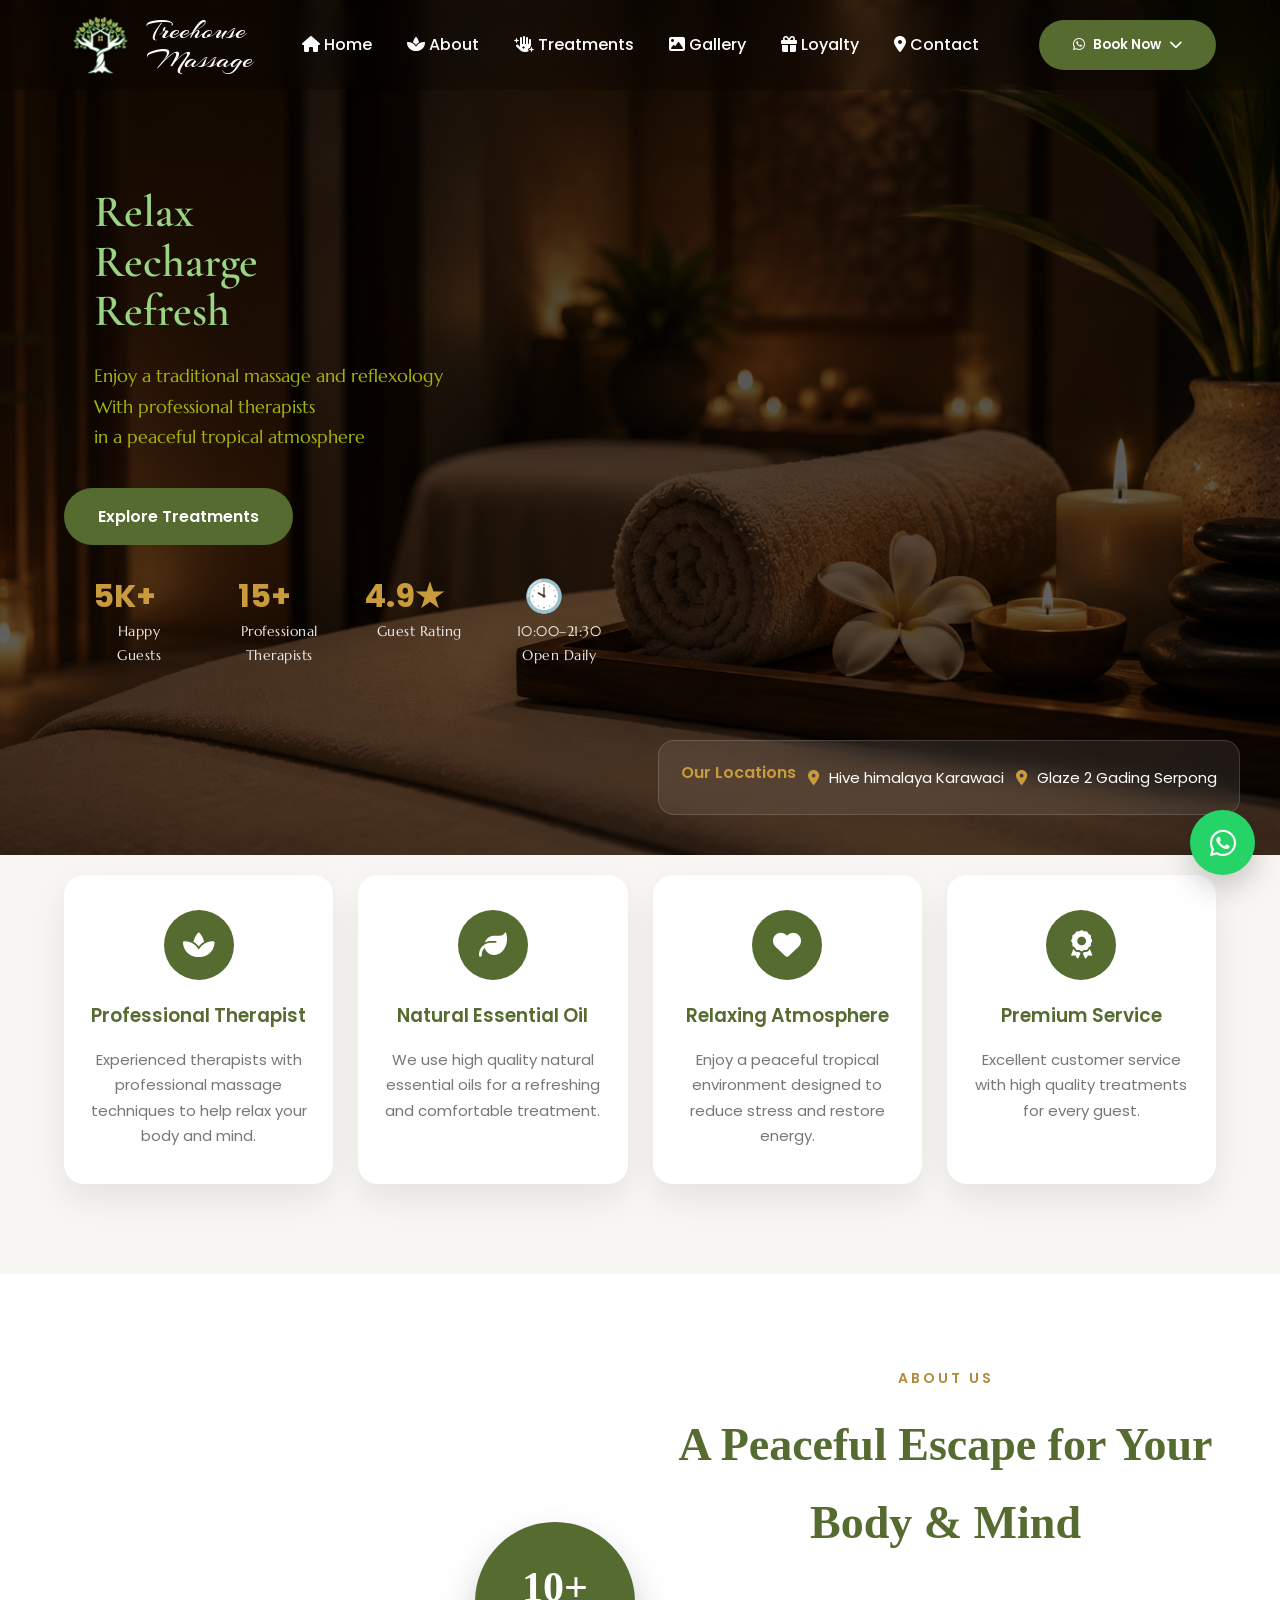
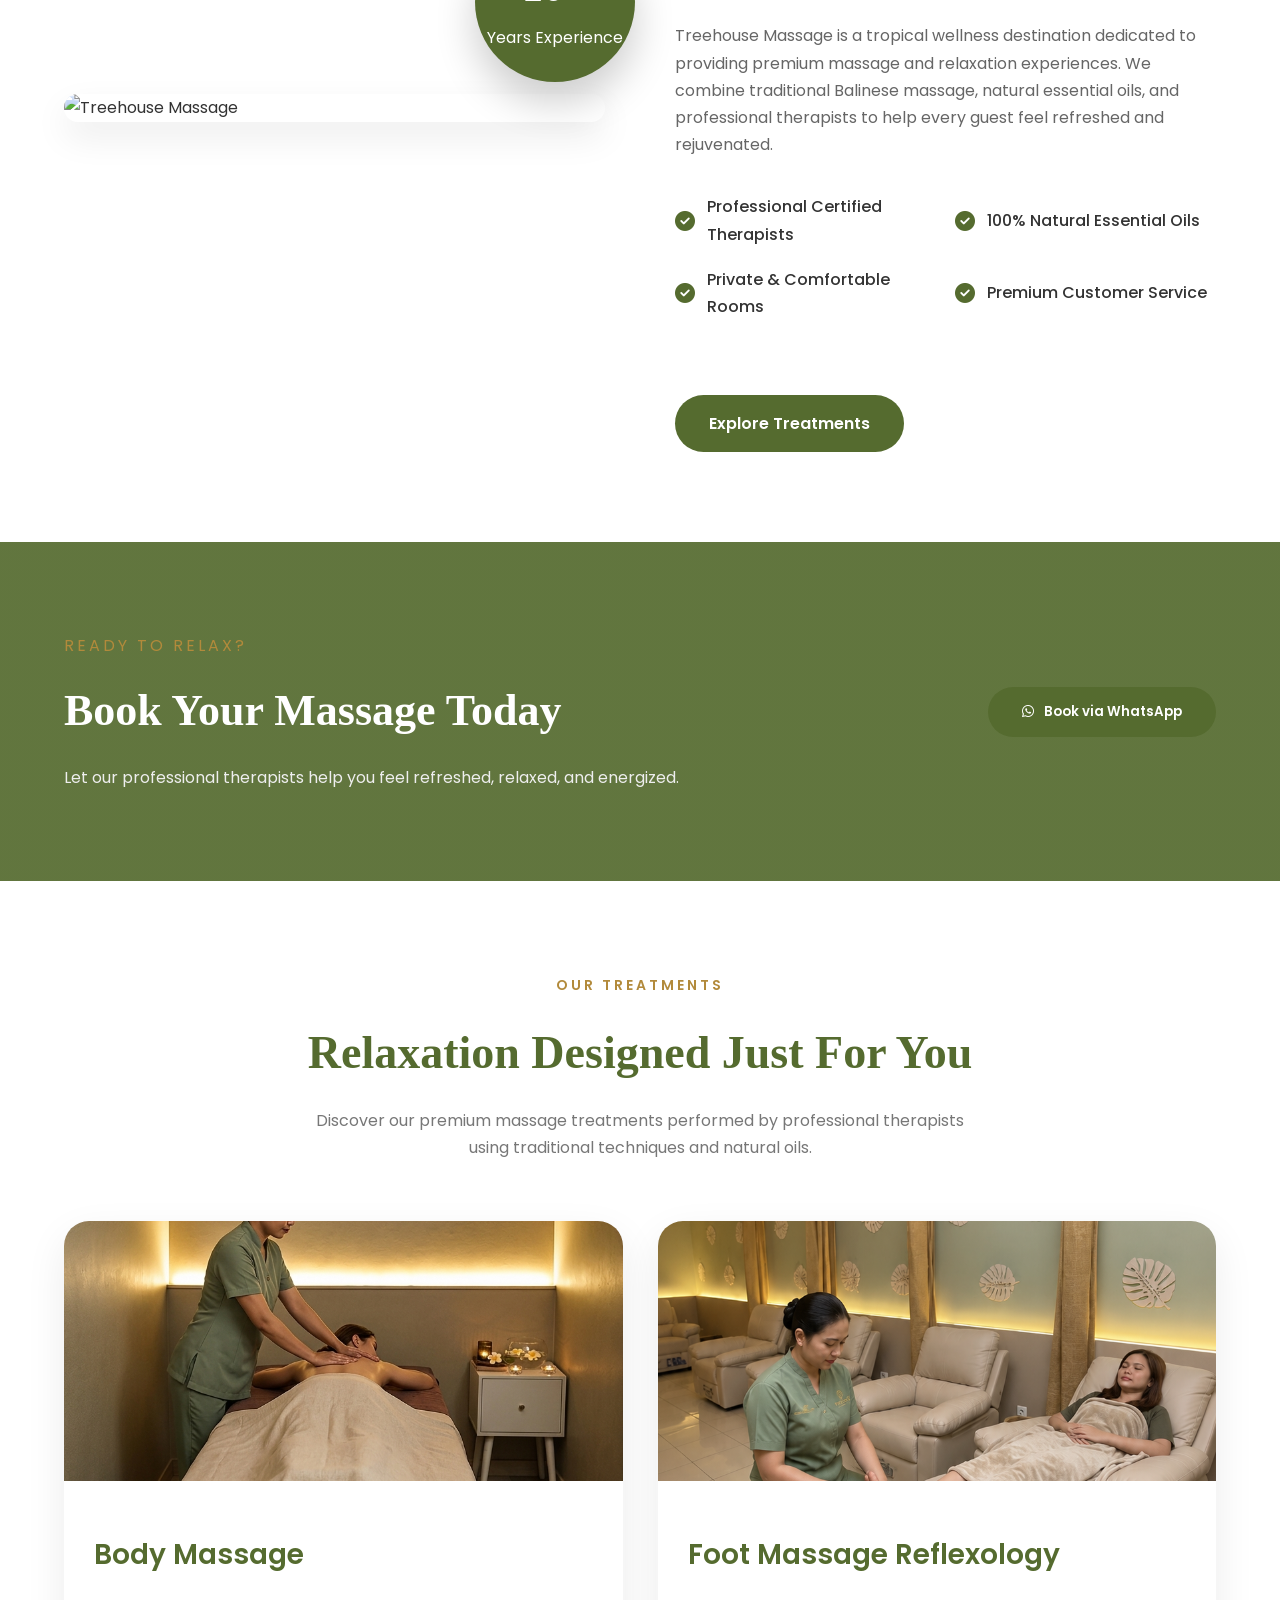
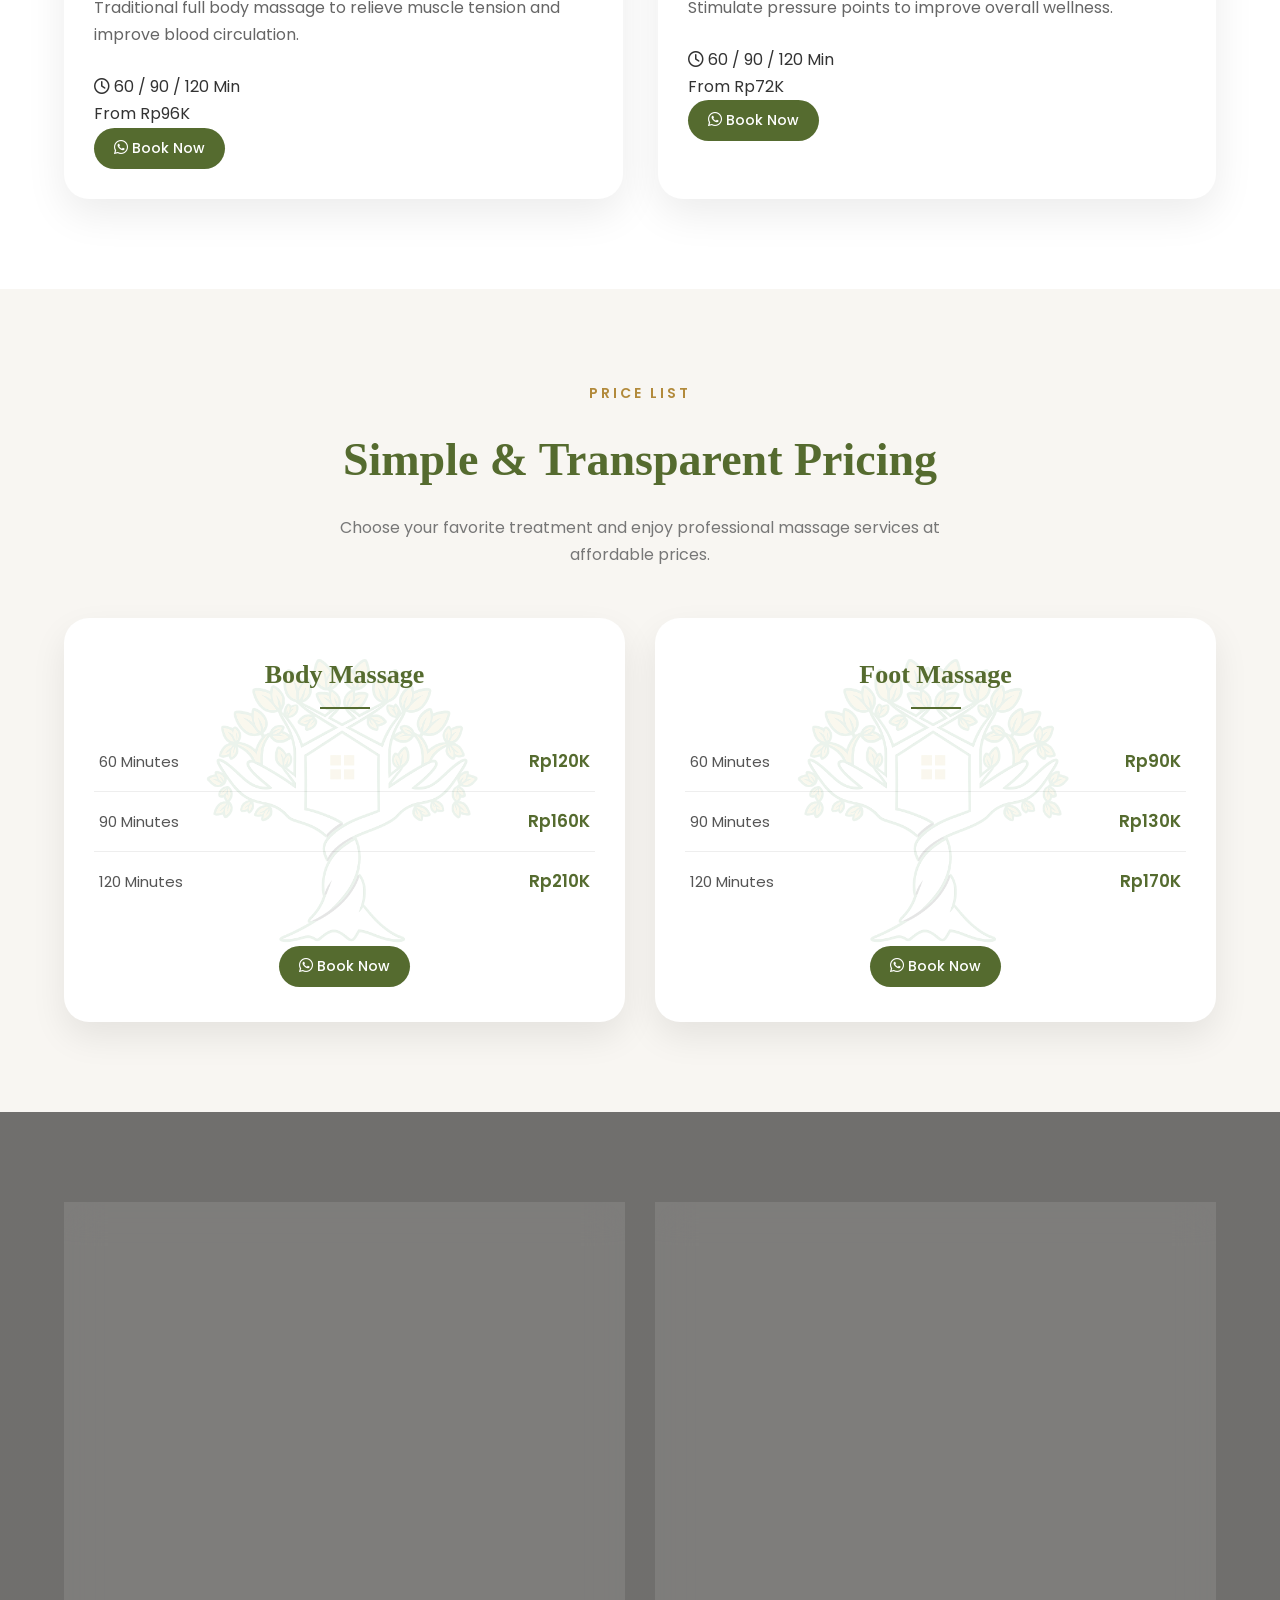
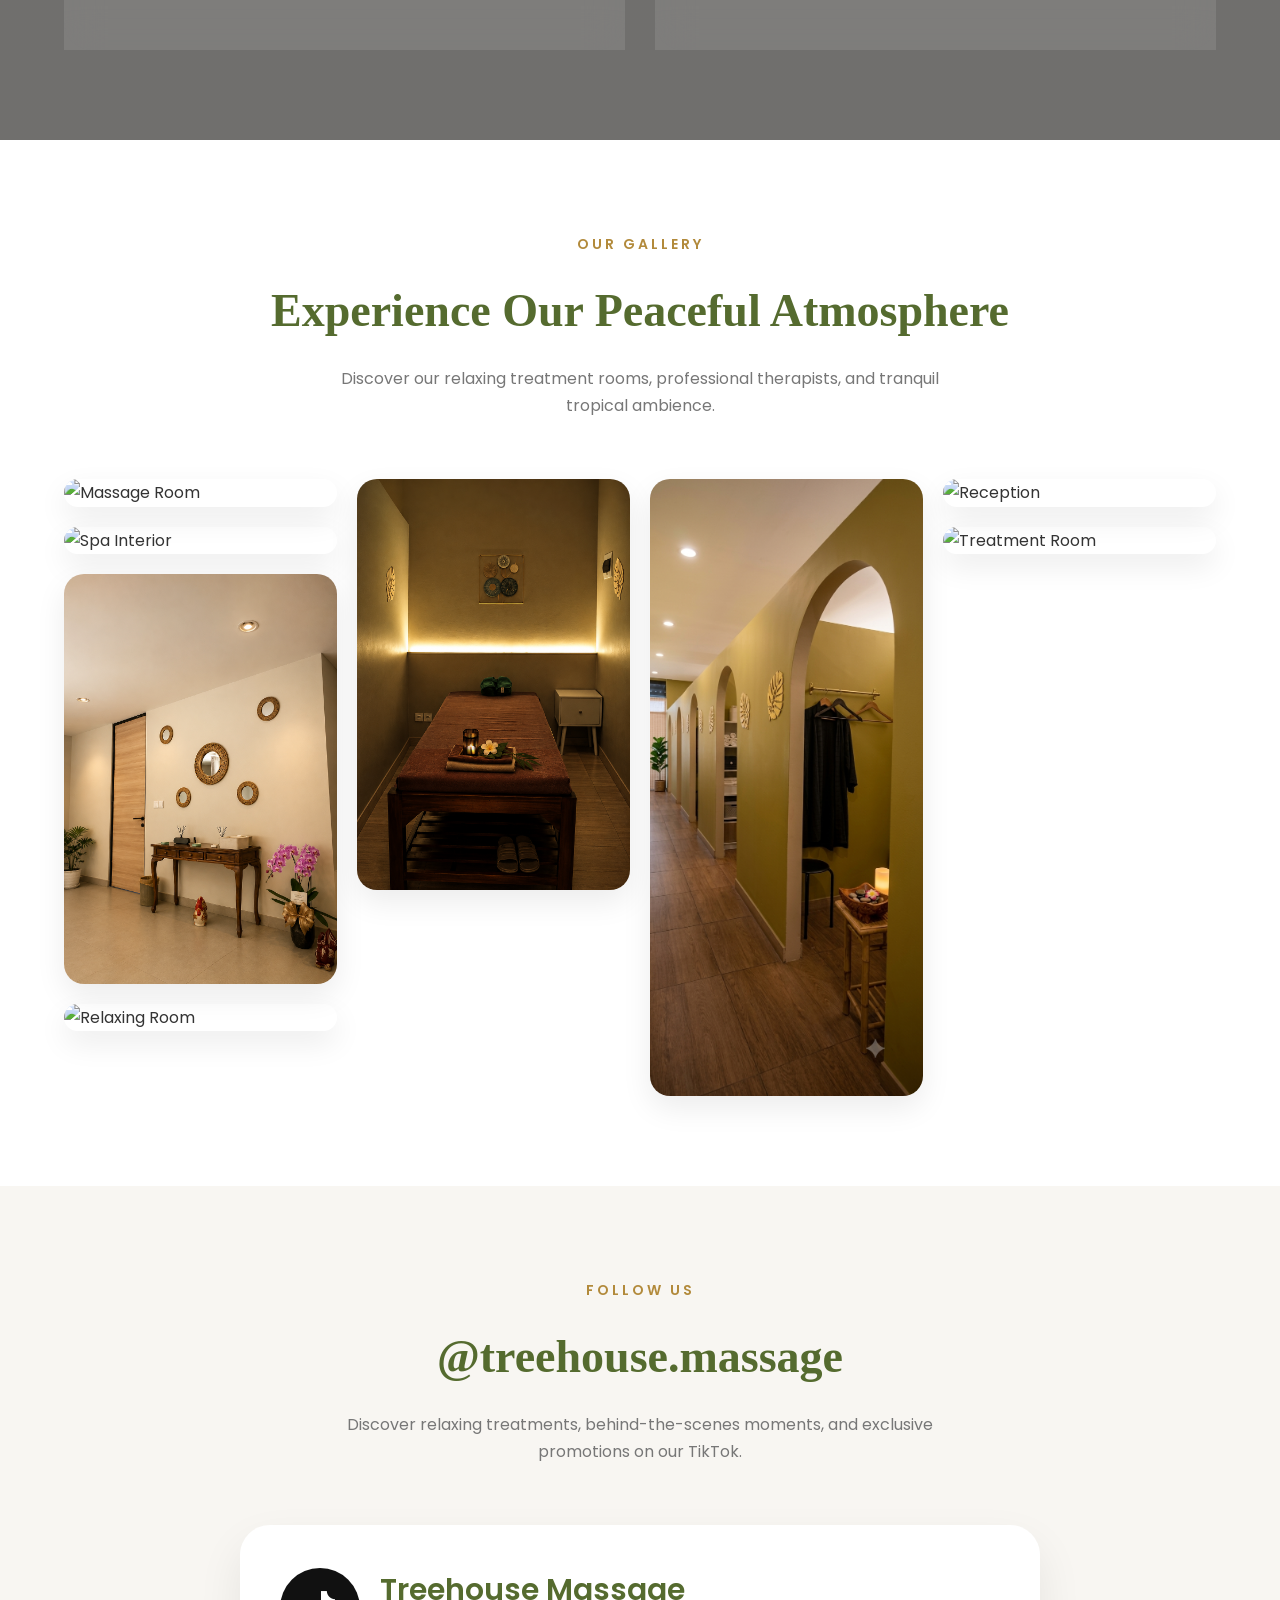
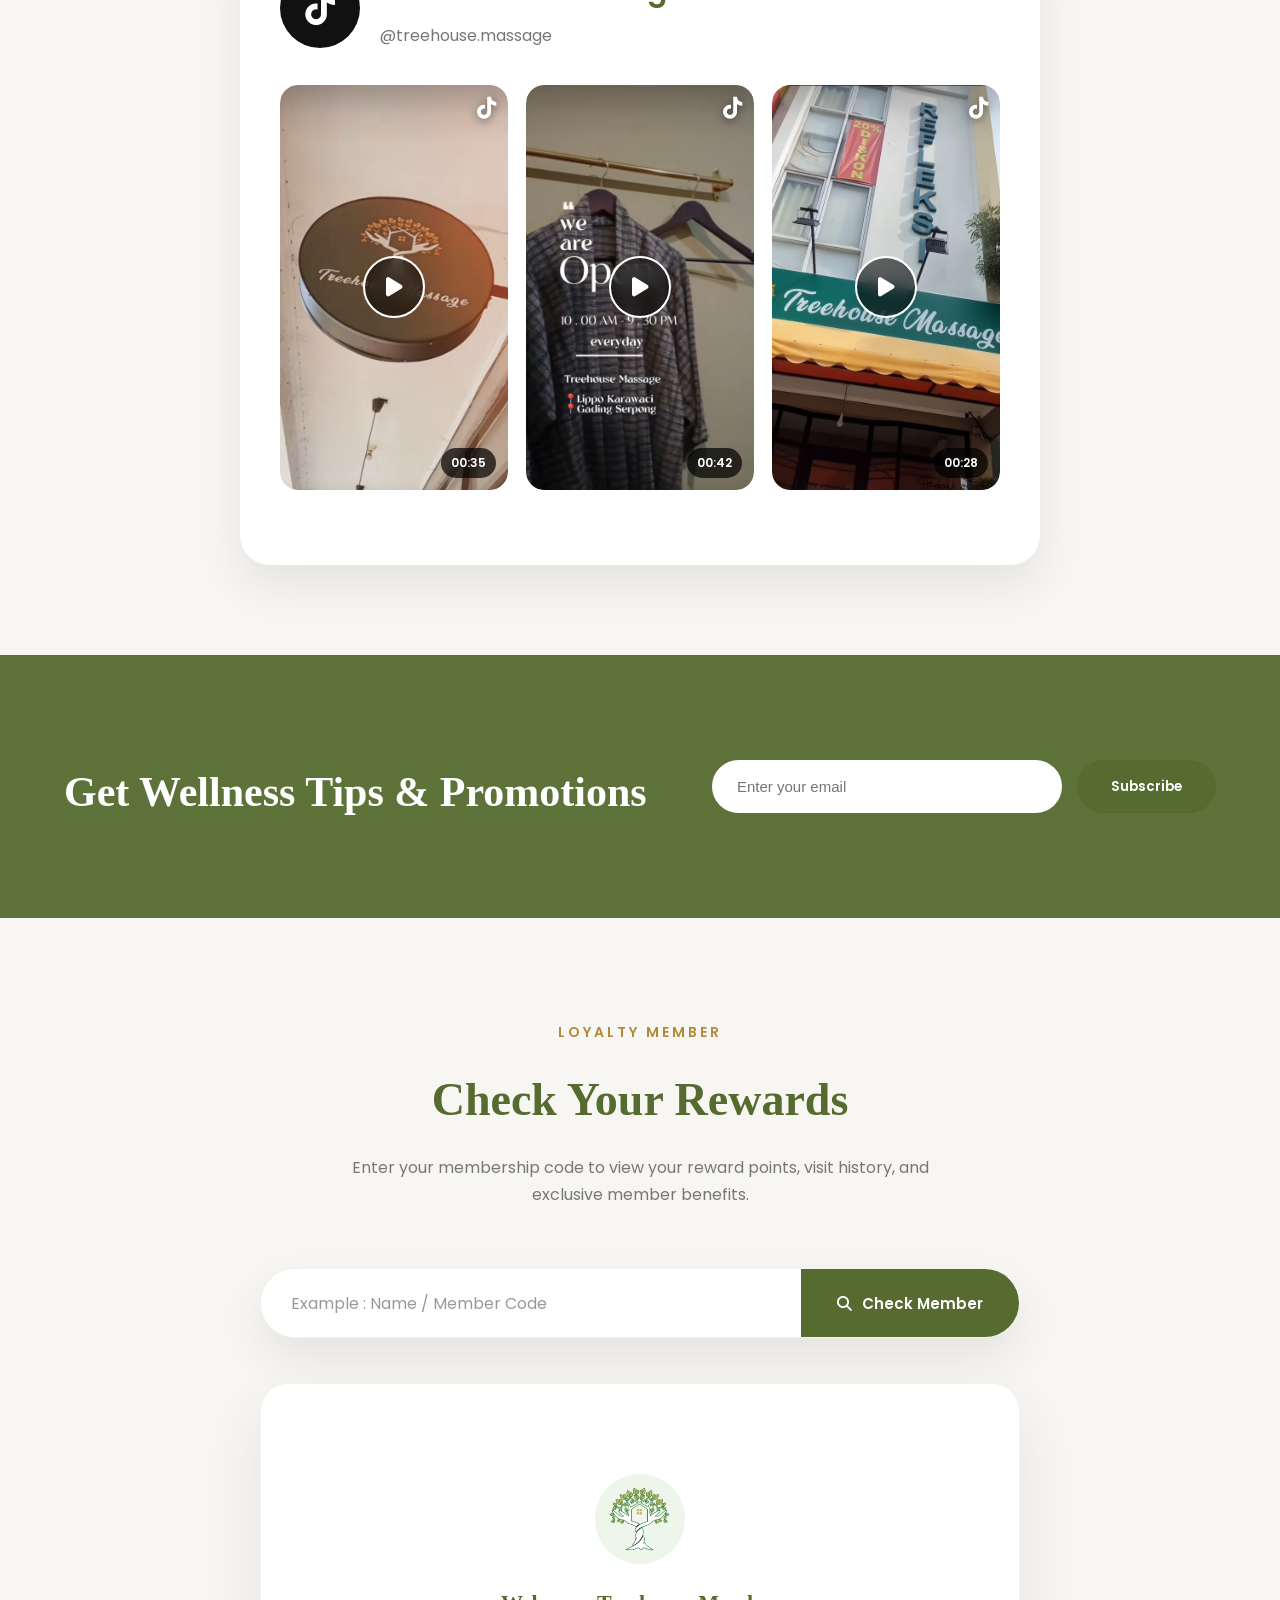
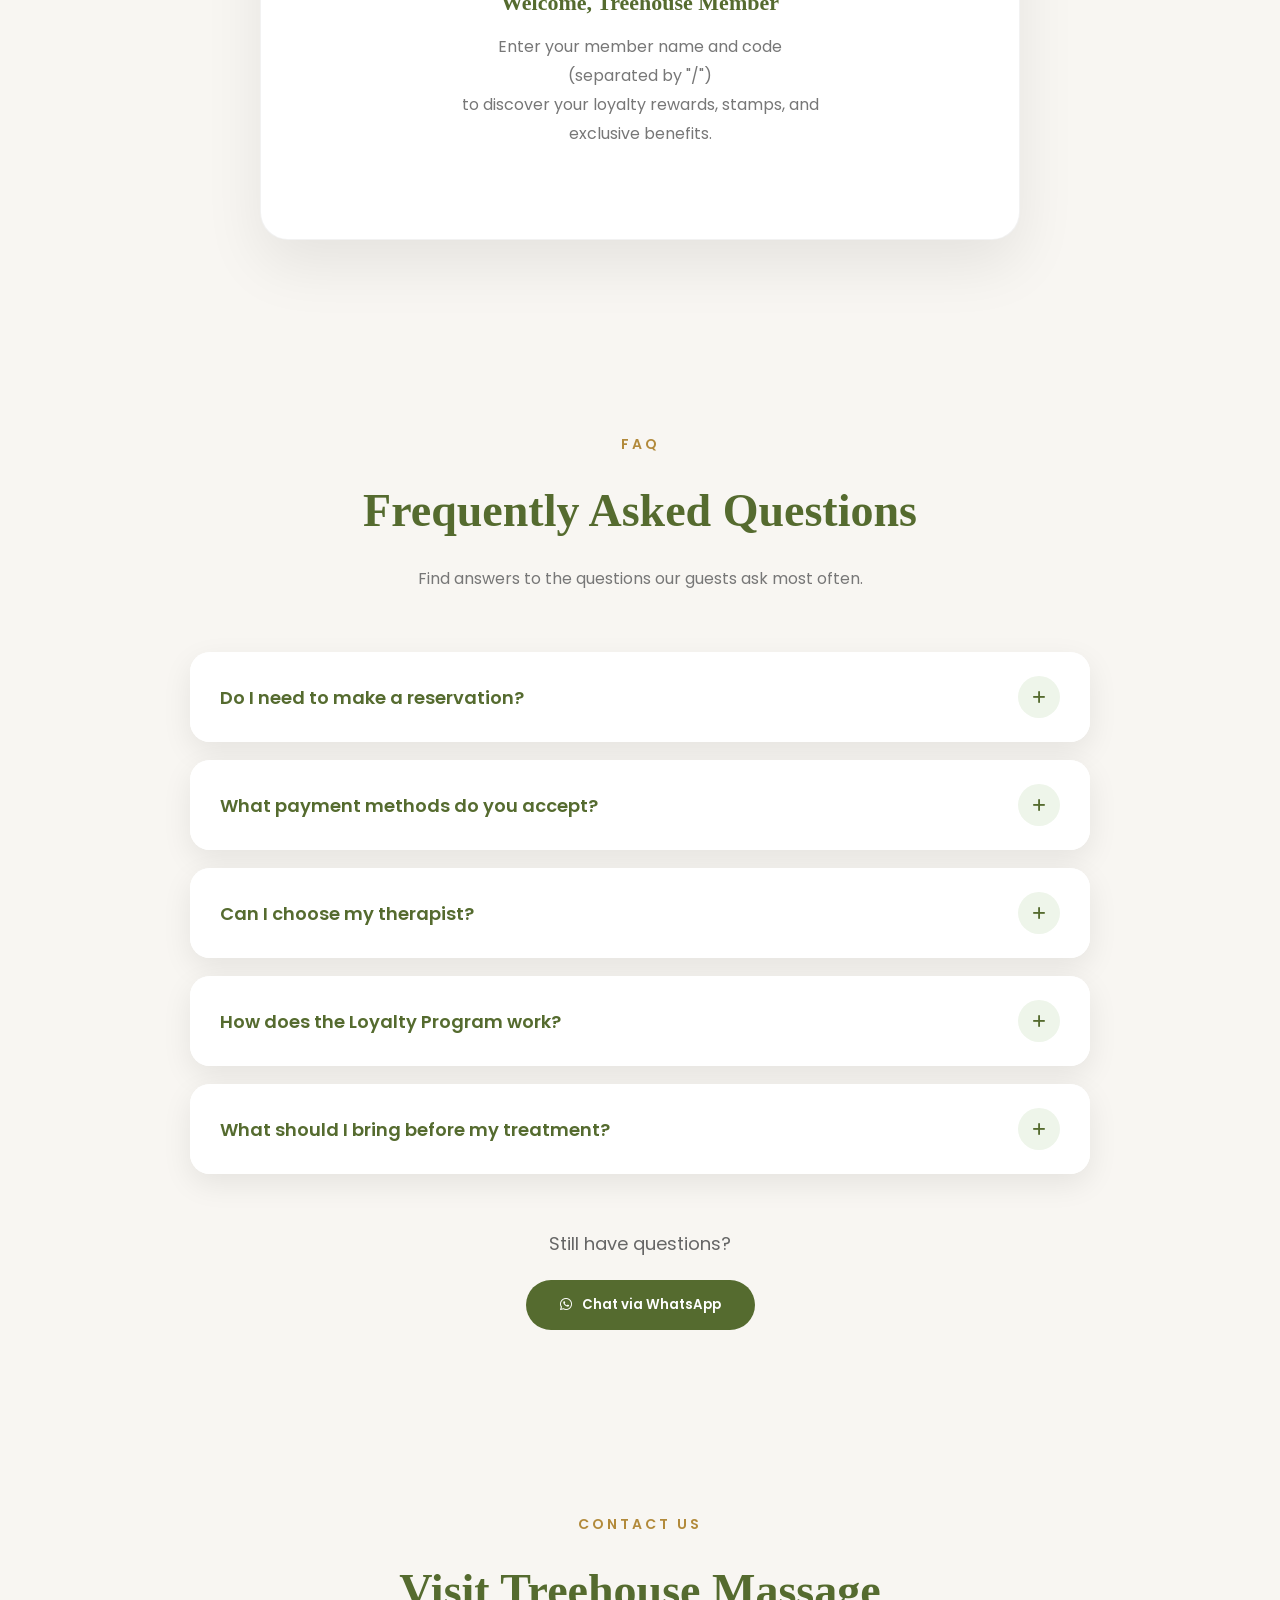
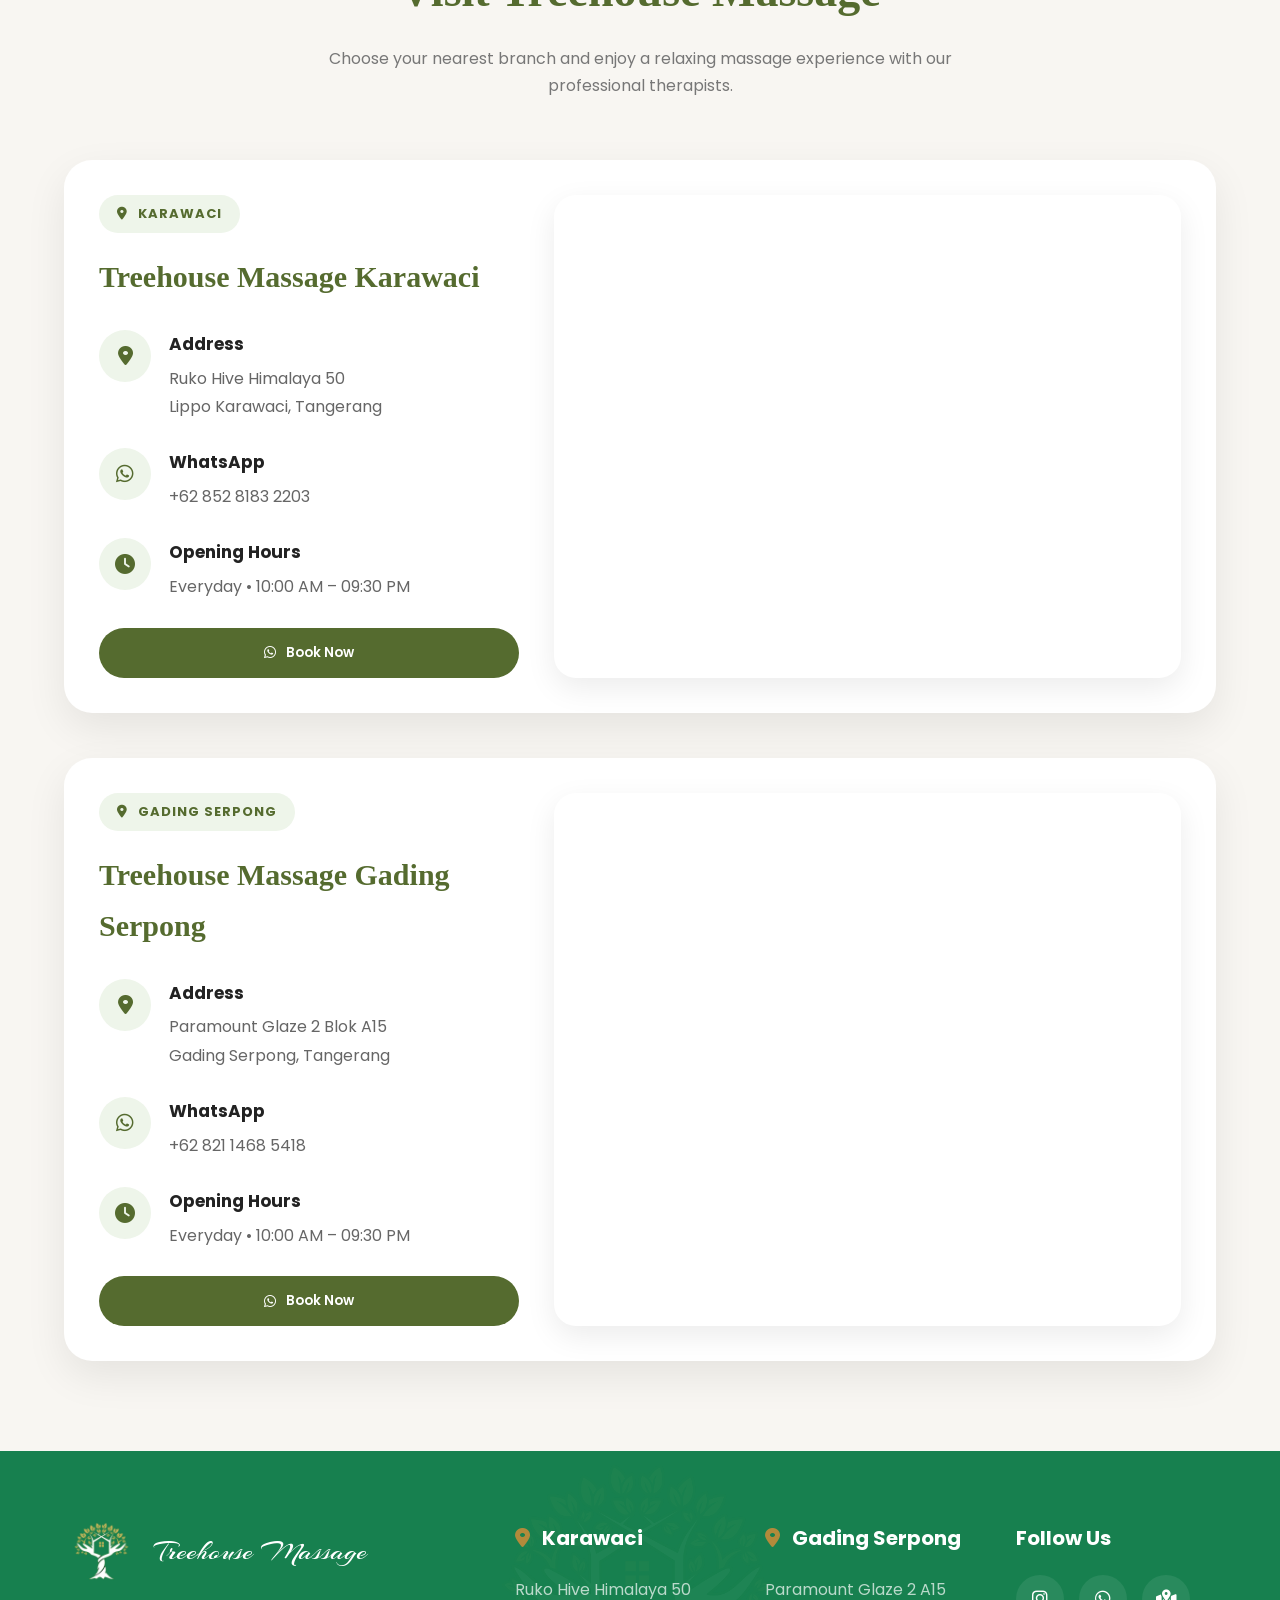
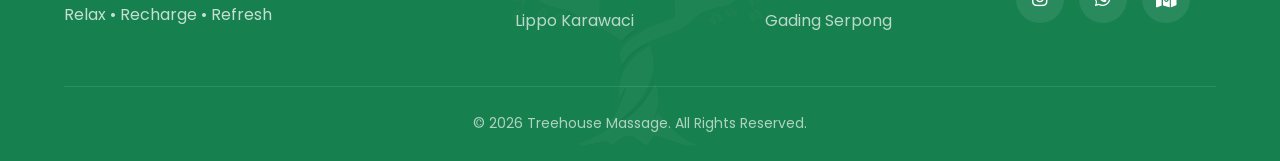
==== index.html @ 76eafe26 "Change 'Hello World' to 'Goodbye World'" ====
<!DOCTYPE html>
<html lang="en">

<head>

    <meta charset="UTF-8">
    <meta name="viewport" content="width=device-width, initial-scale=1.0">

    <title>Treehouse massage | Relax • Refresh • Rejuvenate</title>

    <meta name="description"
        content="Experience professional massage and wellness treatments in a peaceful tropical atmosphere.">

    <link rel="preconnect" href="https://fonts.googleapis.com">

    <link rel="preconnect"
        href="https://fonts.gstatic.com"
        crossorigin>

    <link href="https://fonts.googleapis.com/css2?family=Cormorant+Garamond:wght@500;600;700&family=Marcellus&display=swap" rel="stylesheet">

    <link rel="stylesheet"
        href="https://cdnjs.cloudflare.com/ajax/libs/font-awesome/6.7.2/css/all.min.css">

    <link rel="stylesheet" href="css/style.css">
    

</head>

<body>

 
 

<!--======================================
HEADER
=======================================-->

<header class="header">

    <div class="container">

        <!-- Logo -->
        <a href="#home" class="logo">

            <img src="images/logo/logo.png" alt="Treehouse Massage Logo">

            <div class="logo-text">
            <h2>Treehouse Massage</h2>
            
            </div>

        </a>

        <!-- Navigation -->
    <nav class="navbar">

    <div class="mobile-menu-header">
    <span>MENU</span>
    </div>

    <a href="#home">
        <i class="fas fa-house"></i>
        <span>Home</span>
    </a>

    <a href="#about" class="mobile-hide">
        <i class="fas fa-spa"></i>
        <span>About</span>
    </a>

    <a href="#treatments">
        <i class="fas fa-hand-sparkles"></i>
        <span>Treatments</span>
    </a>

    <a href="#gallery">
        <i class="fas fa-image"></i>
        <span>Gallery</span>
    </a>

    <a href="#loyalty">
        <i class="fas fa-gift"></i>
        <span>Loyalty</span>
    </a>

    <a href="#contact">
        <i class="fas fa-location-dot"></i>
        <span>Contact</span>
    </a>

    <!-- Mobile CTA -->
    <div class="mobile-menu-footer">

    <small>Need Assistance?</small>

    <button class="btn book-btn open-book" id="bookBtnMobile">
        <i class="fab fa-whatsapp"></i>
        Book via WhatsApp
    </button>

    </div>

    </nav>

        <!-- Book Button -->
    <div class="book-dropdown desktop-book">


    <button class="btn book-btn open-book" id="bookBtn">
        <i class="fab fa-whatsapp"></i>
        Book Now
        <i class="fas fa-chevron-down"></i>
    </button>

    

    </div>


        <!-- Mobile Menu -->
        <div class="menu-toggle">

            <i class="fas fa-bars"></i>

        </div>

    </div>

</header>

<!--======================================
HERO
=======================================-->

<section class="hero" id="home">

    <div class="hero-overlay"></div>

    <div class="container hero-container">

        <!-- Hero Text -->
        <div class="hero-text fade-up">

            

            <h1>

                    Relax<br>
                    Recharge<br>
                    Refresh

            </h1>

            <p>

                Enjoy a traditional massage and reflexology <br>

                With professional therapists<br>

                in a peaceful tropical atmosphere<br>

            </p>

            <div class="hero-buttons">

                <a href="#treatments" class="btn">

                    Explore Treatments

                </a>


            </div>

            <div class="hero-stats">

    <div class="stat-item">
        <h3>5K+</h3>
        <p>Happy Guests</p>
    </div>

    <div class="stat-item">
        <h3>15+</h3>
        <p>Professional Therapists</p>
    </div>

    <div class="stat-item">
        <h3>4.9★</h3>
        <p>Guest Rating</p>
    </div>

    <div class="stat-item">
    <h3>🕙</h3>
    <p>10:00–21:30 Open Daily</p>
    </div>

</div>
         </div>



    </div>
<div class="hero-locations">

    <h4>Our Locations</h4>

    <div class="location-item">
        <i class="fas fa-map-marker-alt"></i>
        Hive himalaya Karawaci
    </div>

    <div class="location-item">
        <i class="fas fa-map-marker-alt"></i>
        Glaze 2 Gading Serpong
    </div>

</div>

</section>


<!--======================================
FEATURES
=======================================-->

<section class="features" id="features">

    <div class="container">

        <!-- Card 1 -->
        <div class="feature-card fade-up">

            <i class="fas fa-spa"></i>

            <h3>Professional Therapist</h3>

            <p>

                Experienced therapists with professional
                massage techniques to help relax your body
                and mind.

            </p>

        </div>

        <!-- Card 2 -->
        <div class="feature-card fade-up">

            <i class="fas fa-leaf"></i>

            <h3>Natural Essential Oil</h3>

            <p>

                We use high quality natural essential oils
                for a refreshing and comfortable treatment.

            </p>

        </div>

        <!-- Card 3 -->
        <div class="feature-card fade-up">

            <i class="fas fa-heart"></i>

            <h3>Relaxing Atmosphere</h3>

            <p>

                Enjoy a peaceful tropical environment
                designed to reduce stress and restore energy.

            </p>

        </div>

        <!-- Card 4 -->
        <div class="feature-card fade-up">

            <i class="fas fa-award"></i>

            <h3>Premium Service</h3>

            <p>

                Excellent customer service with high quality
                treatments for every guest.

            </p>

        </div>

    </div>

</section>

<!--======================================
ABOUT
=======================================-->

<section class="about" id="about">

    <div class="container about-container">

        <!--==================================
        ABOUT IMAGE
        ===================================-->

        <div class="about-image fade-up">

            <img src="images/about.jpg"
                 alt="Treehouse Massage">

            <div class="experience-box">

                <h2>10+</h2>

                <span>Years Experience</span>

            </div>

        </div>

        <!--==================================
        ABOUT CONTENT
        ===================================-->

        <div class="about-content fade-up">

            <div class="section-title">

                <span>ABOUT US</span>

                <h2>

                    A Peaceful Escape for

                    Your Body & Mind

                </h2>

            </div>

            <p>

                Treehouse Massage is a tropical wellness
                destination dedicated to providing premium
                massage and relaxation experiences.

                We combine traditional Balinese massage,
                natural essential oils, and professional
                therapists to help every guest feel
                refreshed and rejuvenated.

            </p>

            <!-- ABOUT LIST -->

            <div class="about-list">

                <div class="about-item">

                    <i class="fas fa-check-circle"></i>

                    <span>Professional Certified Therapists</span>

                </div>

                <div class="about-item">

                    <i class="fas fa-check-circle"></i>

                    <span>100% Natural Essential Oils</span>

                </div>

                <div class="about-item">

                    <i class="fas fa-check-circle"></i>

                    <span>Private & Comfortable Rooms</span>

                </div>

                <div class="about-item">

                    <i class="fas fa-check-circle"></i>

                    <span>Premium Customer Service</span>

                </div>

            </div>

            <!-- BUTTON -->

            <a href="#treatments" class="btn mt-40">

                Explore Treatments

            </a>

        </div>

    </div>

</section>




<!-- ========================= -->
<!-- CALL TO ACTION -->
<!-- ========================= -->

<section class="cta">

    <div class="container cta-content">

        <div>

            <span>

                READY TO RELAX?

            </span>

            <h2>

                Book Your Massage Today

            </h2>

            <p>

                Let our professional therapists help you feel refreshed,
                relaxed, and energized.

            </p>

        </div>

        <button class="btn open-book">

        <i class="fab fa-whatsapp"></i>

        Book via WhatsApp

        </button>

    </div>

</section>

<!--======================================
TREATMENTS
=======================================-->

<section class="treatments" id="treatments">

    <div class="container">

        <!-- Section Title -->

        <div class="section-title fade-up">

            <span>OUR TREATMENTS</span>

            <h2>

                Relaxation Designed
                Just For You

            </h2>

            <p>

                Discover our premium massage treatments
                performed by professional therapists
                using traditional techniques and natural oils.

            </p>

        </div>

        <!-- Treatments Grid -->

        <div class="treatment-grid">

            <!-- Card 1 -->

            <div class="treatment-card fade-up">

                <img src="images/photo/treatment-bm.png"
                     alt="Balinese Massage">

                <div class="treatment-content">

                    <h3>Body Massage</h3>

                    <p>

                        Traditional full body massage
                        to relieve muscle tension and
                        improve blood circulation.

                    </p>

                    <div class="treatment-info">

                        <span>

                            <i class="far fa-clock"></i>

                            60 / 90 / 120 Min

                        </span>

                        <span class="price">

                            From Rp96K

                        </span>

                    </div>

                    <button class="btn-small open-book">

                    <i class="fab fa-whatsapp"></i>

                    Book Now

                    </button>

                </div>

            </div>

            <!-- Card 2 -->

            <div class="treatment-card fade-up">

                <img src="images/photo/treatment-rf.png"
                     alt="Aromatherapy Massage">

                <div class="treatment-content">

                    <h3>Foot Massage Reflexology</h3>

                    <p>

                        Stimulate pressure points
                        to improve overall wellness.

                    </p>

                    <div class="treatment-info">

                        <span>

                            <i class="far fa-clock"></i>

                            60 / 90 / 120 Min

                        </span>

                        <span class="price">

                            From Rp72K

                        </span>

                    </div>

                    <button class="btn-small open-book">

                    <i class="fab fa-whatsapp"></i>

                    Book Now

                    </button>

                </div>

            </div>

            

        </div>

    </div>

</section>

<!--======================================
PRICE LIST
=======================================-->

<section class="price-list" id="pricing">

    <div class="container">


        <!-- Section Title -->

        <div class="section-title fade-up">

            <span>PRICE LIST</span>

            <h2>
                Simple & Transparent Pricing
            </h2>

            <p>
                Choose your favorite treatment and enjoy
                professional massage services at affordable prices.
            </p>

        </div>



        <!-- Price Grid -->

        <div class="price-grid">



            <!-- Body Massage -->

            <div class="price-card fade-up">


                <h3>
                    Body Massage
                </h3>


                <ul>

                    <li>
                        <span>60 Minutes</span>
                        <strong>Rp120K</strong>
                    </li>


                    <li>
                        <span>90 Minutes</span>
                        <strong>Rp160K</strong>
                    </li>


                    <li>
                        <span>120 Minutes</span>
                        <strong>Rp210K</strong>
                    </li>


                </ul>


                <button class="btn-small open-book">

                    <i class="fab fa-whatsapp"></i>

                    Book Now

                </button>


            </div>





            <!-- Foot Massage -->

            <div class="price-card fade-up">


                <h3>
                    Foot Massage
                </h3>


                <ul>

                    <li>
                        <span>60 Minutes</span>
                        <strong>Rp90K</strong>
                    </li>


                    <li>
                        <span>90 Minutes</span>
                        <strong>Rp130K</strong>
                    </li>


                    <li>
                        <span>120 Minutes</span>
                        <strong>Rp170K</strong>
                    </li>


                </ul>


                <button class="btn-small open-book">

                    <i class="fab fa-whatsapp"></i>

                    Book Now

                </button>


            </div>



        </div>


        <!--======================================
PRICE LIST MOBILE
=======================================-->

            <div class="price-mobile">

                 <div class="price-mobile-card">

            <h3>
            <i class="fas fa-spa"></i>
            Body Massage
             </h3>

            <ul>

            <li>
                <span>60 Minutes</span>
                <strong>Rp120K</strong>
            </li>

            <li>
                <span>90 Minutes</span>
                <strong>Rp160K</strong>
            </li>

            <li>
                <span>120 Minutes</span>
                <strong>Rp210K</strong>
            </li>

            </ul>

                <div class="price-divider"></div>

            <h3>
            <i class="fas fa-shoe-prints"></i>
            Foot Massage
            </h3>

            <ul>

            <li>
                <span>60 Minutes</span>
                <strong>Rp90K</strong>
            </li>

            <li>
                <span>90 Minutes</span>
                <strong>Rp130K</strong>
            </li>

            <li>
                <span>120 Minutes</span>
                <strong>Rp170K</strong>
            </li>

            </ul>

            <button class="btn-small open-book">

            <i class="fab fa-whatsapp"></i>

            Book Now

            </button>

                </div>

            </div>


    </div>


</section>


<!-- ========================= -->
<!-- PROMOTION -->
<!-- ========================= -->

<section class="promotion">

    <div class="container">

        <div class="promotion-grid">

            <!-- Card 1 -->

            <div class="promo-box fade-up">

                <span class="promo-badge">
                    HAPPY HOUR Karawaci
                </span>

                <h2>
                    10% OFF
                </h2>

                <h4>
                    10:00 AM - 15:00 PM<br>
                    Monday to Friday<br>
                    Except Public Holidays

                </h4>

                <p>

                    Enjoy your favorite massage treatment
                    with a special Happy Hour discount.

                </p>

                

            </div>

            <!-- Card 2 -->

            <div class="promo-box fade-up">

                <span class="promo-badge">
                    SPECIAL price Glaze
                </span>

                <h2>
                    20% OFF
                </h2>

                <h4>
                    Every day 10:00 AM - 21:30 PM

                </h4>

                <p>

                    Complete your wellness journey with a complimentary
    cup of warm ginger tea after your treatment.

                </p>

                

            </div>

        </div>

    </div>

</section>

<!--======================================
GALLERY
=======================================-->

<section class="gallery" id="gallery">

    <div class="container">

        <!-- Section Title -->

        <div class="section-title fade-up">

            <span>OUR GALLERY</span>

            <h2>

                Experience Our
                Peaceful Atmosphere

            </h2>

            <p>

                Discover our relaxing treatment rooms,
                professional therapists, and tranquil
                tropical ambience.

            </p>

        </div>

        <!-- Gallery Grid -->

        <div class="gallery-grid">

            <!-- Image 1 -->

            <div class="gallery-item fade-up">

                <img src="images/galery/room-cs1.png"
                     alt="Massage Room">

            </div>

            <!-- Image 2 -->

            <div class="gallery-item fade-up">

                <img src="images/galery/room-cs2.png"
                     alt="Spa Interior">

            </div>

            <!-- Image 3 -->

            <div class="gallery-item fade-up">

                <img src="images/galery/room-rf1.png"
                     alt="Balinese Massage">

            </div>

            <!-- Image 4 -->

            <div class="gallery-item fade-up">

                <img src="images/galery/room-rf2.png"
                     alt="Relaxing Room">

            </div>

            <!-- Image 5 -->

            <div class="gallery-item fade-up">

                <img src="images/galery/room-bm2.png"
                     alt="Essential Oil">

            </div>

            <!-- Image 6 -->

            <div class="gallery-item fade-up">

                <img src="images/galery/room-bm1.png"
                     alt="Foot Reflexology">

            </div>

            <!-- Image 7 -->

            <div class="gallery-item fade-up">

                <img src="images/gallery/gallery7.jpg"
                     alt="Reception">

            </div>

            <!-- Image 8 -->

            <div class="gallery-item fade-up">

                <img src="images/gallery/gallery8.jpg"
                     alt="Treatment Room">

            </div>

        </div>

    </div>

</section>


<!--======================================
TIKTOK
=======================================-->

<section class="tiktok">

    <div class="container">

        <div class="section-title fade-up">

            <span>FOLLOW US</span>

            <h2>@treehouse.massage</h2>

            <p>
                Discover relaxing treatments, behind-the-scenes moments,
                and exclusive promotions on our TikTok.
            </p>

        </div>

        <div class="tiktok-card fade-up">

            <div class="tiktok-header">

                <div class="tiktok-avatar">

                    <i class="fab fa-tiktok"></i>

                </div>

                <div>

                    <h3>Treehouse Massage</h3>

                    <span>@treehouse.massage</span>

                </div>

            </div>

            <div class="tiktok-preview">

            <a href="https://www.tiktok.com/@treehousemassage/video/7546589111658745109"
            target="_blank"
            class="video-thumb">

            <img src="images/tiktok/tiktok1.jpg" alt="TikTok">
                <i class="fab fa-tiktok tiktok-watermark"></i>
            <div class="play-btn">
            <i class="fas fa-play"></i>
            </div>

            <span class="video-time">00:35</span>

            </a>

            <a href="https://www.tiktok.com/@treehousemassage/video/7546595923590270215"
            target="_blank"
            class="video-thumb">

            <img src="images/tiktok/tiktok2.jpg" alt="TikTok">
                <i class="fab fa-tiktok tiktok-watermark"></i>
            <div class="play-btn">
                <i class="fas fa-play"></i>
            </div>

            <span class="video-time">00:42</span>

            </a>
            <a href="https://www.tiktok.com/@treehousemassage/video/7546814713649237265"
            target="_blank"
            class="video-thumb">
        

            <img src="images/tiktok/tiktok3.jpg" alt="TikTok">
                <i class="fab fa-tiktok tiktok-watermark"></i>
            <div class="play-btn">
                <i class="fas fa-play"></i>
            </div>

            <span class="video-time">00:28</span>

            </a>
            </div>
        </div>

    </div>

</section>
<!-- ========================= -->
<!-- NEWSLETTER -->
<!-- ========================= -->

<section class="newsletter">

    <div class="container newsletter-box">

        <div>

            <h2>

                Get Wellness Tips & Promotions

            </h2>

        </div>

        <form class="newsletter-form">

            <input

                type="email"

                placeholder="Enter your email">

            <button

                class="btn">

                Subscribe

            </button>

        </form>

    </div>

</section>

<!--======================================
LOYALTY MEMBER
=======================================-->

<section class="loyalty" id="loyalty">

    <div class="container">

        <!-- Section Title -->

        <div class="section-title fade-up">

            <span>LOYALTY MEMBER</span>

            <h2>

                Check Your Rewards

            </h2>

            <p>

                Enter your membership code to view your
                reward points, visit history, and exclusive
                member benefits.

            </p>

        </div>

        <!-- Search Box -->

        <div class="member-search fade-up">

            <input
                type="text"
                id="memberCode"
                placeholder="Example : Name / Member Code">

            <button
                id="checkMember"
                class="btn">

                <i class="fas fa-search"></i>

                Check Member

            </button>

        </div>

        <!-- Result -->

        <div id="memberResult" class="member-card fade-up">

            <div class="member-empty">

    <div class="empty-icon">

    <img src="images/logo/logo.png" alt="Treehouse Massage">

</div>


    <h3>

        Welcome, Treehouse Member

    </h3>


    <p>

        Enter your member name and code<br>(separated by "/")<br>
        to discover your loyalty rewards,
        stamps, and exclusive benefits.

    </p>


</div>

        </div>

    </div>

</section>

<!--======================================
FAQ
=======================================-->

<section class="faq" id="faq">

    <div class="container">

        <!-- Section Title -->

        <div class="section-title fade-up">

            <span>FAQ</span>

            <h2>

                Frequently Asked Questions

            </h2>

            <p>

                Find answers to the questions our guests ask most often.

            </p>

        </div>

        <!-- FAQ List -->

        <div class="faq-container">

            <!-- Item -->

            <div class="faq-item fade-up">

                <button class="faq-question">

                    <span>Do I need to make a reservation?</span>

                    <i class="fas fa-plus"></i>

                </button>

                <div class="faq-answer">

                    <p>

                        Walk-in guests are welcome, but we recommend making
                        a reservation to secure your preferred therapist
                        and treatment time.

                    </p>

                </div>

            </div>

            <!-- Item -->

            <div class="faq-item fade-up">

                <button class="faq-question">

                    <span>What payment methods do you accept?</span>

                    <i class="fas fa-plus"></i>

                </button>

                <div class="faq-answer">

                    <p>

                        We accept Cash, QRIS, Debit card, Bank Transfer, Visa, And MasterCard
                    
                    </p>
                </div>

            </div>

            <!-- Item -->

            <div class="faq-item fade-up">

                <button class="faq-question">

                    <span>Can I choose my therapist?</span>

                    <i class="fas fa-plus"></i>

                </button>

                <div class="faq-answer">

                    <p>

                        Yes. You may request your preferred therapist
                        depending on availability.

                    </p>

                </div>

            </div>

            <!-- Item -->

            <div class="faq-item fade-up">

                <button class="faq-question">

                    <span>How does the Loyalty Program work?</span>

                    <i class="fas fa-plus"></i>

                </button>

                <div class="faq-answer">

                    <p>
                    Earn <strong>1 loyalty stamp</strong> with every eligible treatment of
                    <strong>Rp100,000 or more</strong>. Collect <strong>10 stamps</strong> to redeem
                    an exclusive reward. Simply present your digital loyalty card during each visit
                    to start collecting stamps.
                    </p>

                </div>

            </div>

            <!-- Item -->

            <div class="faq-item fade-up">

                <button class="faq-question">

                    <span>What should I bring before my treatment?</span>

                    <i class="fas fa-plus"></i>

                </button>

                <div class="faq-answer">

                    <p>

                        Simply arrive <strong>5–10 minutes</strong> before your appointment.
                        We provide towels, robes, slippers, and all
                        treatment amenities.

                    </p>

                </div>

            </div>

        </div>

        <div class="faq-cta fade-up">

    <p>
        Still have questions?
    </p>

    <button class="btn open-book">

        <i class="fab fa-whatsapp"></i>

        Chat via WhatsApp

    </button>

</div>

    </div>

</section>

<!--======================================
CONTACT
=======================================-->

<section class="contact" id="contact">

    <div class="container">

        <div class="section-title fade-up">

            <span>CONTACT US</span>

            <h2>Visit Treehouse Massage</h2>

            <p>
                Choose your nearest branch and enjoy a relaxing
                massage experience with our professional therapists.
            </p>

        </div>

        <!-- ==========================
        BRANCH 1
        =========================== -->

        <div class="branch-card fade-up">

            <div class="branch-info">

                <span class="branch-label">

                    <i class="fas fa-location-dot"></i>

                    KARAWACI

                </span>

                <h3>Treehouse Massage Karawaci</h3>

                <div class="branch-item">

                    <i class="fas fa-map-marker-alt"></i>

                    <div>

                        <h4>Address</h4>

                        <p>
                            Ruko Hive Himalaya 50<br>
                            Lippo Karawaci, Tangerang
                        </p>

                    </div>

                </div>

                <div class="branch-item">

                    <i class="fab fa-whatsapp"></i>

                    <div>

                        <h4>WhatsApp</h4>

                        <p>+62 852 8183 2203</p>

                    </div>

                </div>

                <div class="branch-item">

                    <i class="fas fa-clock"></i>

                    <div>

                        <h4>Opening Hours</h4>

                        <p>Everyday • 10:00 AM – 09:30 PM</p>

                    </div>

                </div>

                <button class="btn open-book">

                    <i class="fab fa-whatsapp"></i>

                    Book Now

                </button>

            </div>

            <div class="branch-map">

                <iframe
                src="https://www.google.com/maps/embed?pb=!1m18!1m12!1m3!1d3966.1987929782163!2d106.5909184736387!3d-6.23750856107798!2m3!1f0!2f0!3f0!3m2!1i1024!2i768!4f13.1!3m3!1m2!1s0xaa3a80a6300dc03d%3A0x922ce78726b55b2c!2sTreehouse%20Massage!5e0!3m2!1sen!2sus!4v1782827323792!5m2!1sen!2sus"
                loading="lazy">
                </iframe>

            </div>

        </div>

        <!-- ==========================
        BRANCH 2
        =========================== -->

        <div class="branch-card fade-up">

            <div class="branch-info">

                <span class="branch-label">

                    <i class="fas fa-location-dot"></i>

                    GADING SERPONG

                </span>

                <h3>Treehouse Massage Gading Serpong</h3>

                <div class="branch-item">

                    <i class="fas fa-map-marker-alt"></i>

                    <div>

                        <h4>Address</h4>

                        <p>
                            Paramount Glaze 2 Blok A15<br>
                            Gading Serpong, Tangerang
                        </p>

                    </div>

                </div>

                <div class="branch-item">

                    <i class="fab fa-whatsapp"></i>

                    <div>

                        <h4>WhatsApp</h4>

                        <p>+62 821 1468 5418</p>

                    </div>

                </div>

                <div class="branch-item">

                    <i class="fas fa-clock"></i>

                    <div>

                        <h4>Opening Hours</h4>

                        <p>Everyday • 10:00 AM – 09:30 PM</p>

                    </div>

                </div>

                <button class="btn open-book">

                    <i class="fab fa-whatsapp"></i>

                    Book Now

                </button>

            </div>

            <div class="branch-map">

                <iframe
                src="https://www.google.com/maps/embed?pb=!1m18!1m12!1m3!1d1983.0775139197654!2d106.61477687098247!3d-6.243290414053946!2m3!1f0!2f0!3f0!3m2!1i1024!2i768!4f13.1!3m3!1m2!1s0x2e69f1b1ceb3bfbf%3A0x12750549d5bd9915!2sTreehouse%20Massage!5e0!3m2!1sid!2sid!4v1783420691470!5m2!1sid!2sid"
                loading="lazy">
                </iframe>

            </div>

        </div>

    </div>

</section>
<!--======================================
FOOTER
=======================================-->

<footer class="footer">

    <div class="container">

        <div class="footer-top">

            <!-- Logo -->

            <div class="footer-brand">

                <a href="#home" class="logo">

                    <img src="images/logo/logo.png" alt="Treehouse Massage">

                    <div class="logo-text">

                        <h2>Treehouse Massage</h2>

                    </div>

                </a>

                <p>

                    Relax • Recharge • Refresh

                </p>

            </div>


            <!-- Branch 1 -->

            <div class="footer-branch">

                <h4>

                    <i class="fas fa-location-dot"></i>

                    Karawaci

                </h4>

                <p>

                    Ruko Hive Himalaya 50<br>

                    Lippo Karawaci

                </p>

            </div>


            <!-- Branch 2 -->

            <div class="footer-branch">

                <h4>

                    <i class="fas fa-location-dot"></i>

                    Gading Serpong

                </h4>

                <p>

                    Paramount Glaze 2 A15<br>
                    Gading Serpong

                </p>

            </div>


            <!-- Social -->

            <div class="footer-social">

                <h4>Follow Us</h4>

                <div class="social-icons">

                    <a href="#">

                        <i class="fab fa-instagram"></i>

                    </a>

                    <a href="#" class="open-book">

                        <i class="fab fa-whatsapp"></i>

                    </a>

                    <a href="#contact">

                        <i class="fas fa-map-location-dot"></i>

                    </a>

                </div>

            </div>

        </div>

        <div class="footer-bottom">

            © <span id="year"></span> Treehouse Massage.
            All Rights Reserved.

        </div>

    </div>

</footer>

<!--======================================
FLOATING WHATSAPP
=======================================-->

<div class="floating-whatsapp" id="waFloat">

    <i class="fab fa-whatsapp"></i>

</div>
<!--======================================
BACK TO TOP
=======================================-->

<button id="backTop">

    <i class="fas fa-arrow-up"></i>

</button>

<!--======================================
LOADING SCREEN
=======================================-->

<div class="loader">

    <div class="loader-circle"></div>

</div>

<!-- ========================= -->
<!-- FLOATING BUTTON -->
<!-- ========================= -->



<button id="backTop">

    <i class="fas fa-arrow-up"></i>

</button>

<div class="book-menu" id="bookMenu">

        <a href="https://wa.me/6285281832203" target="_blank">
            <i class="fab fa-whatsapp"></i>
            <div>
                <strong>Karawaci</strong>
            </div>
        </a>

        <a href="https://wa.me/6282114685418" target="_blank">
            <i class="fab fa-whatsapp"></i>
            <div>
                <strong>Gading Serpong</strong>
            </div>
        </a>

</div>

<script src="script.js"></script>

</body>

</html>
---- css/style.css ----
@import url('https://fonts.googleapis.com/css2?family=Arizonia&family=Poppins:wght@300;400;500;600;700&display=swap');
/*======================================
TREEHOUSE MASSAGE
MAIN CSS
======================================*/
@import url("header.css");
@import url("hero.css");
@import url("about.css");
@import url("treatments.css");
@import url("gallery.css");
@import url("loyalty.css");
@import url("footer.css");
@import url("responsive.css");



/*======================================
RESET
=======================================*/

*{
    margin:0;
    padding:0;
    box-sizing:border-box;
}

html{
    scroll-behavior:smooth;
}

body{

    font-family:'Poppins',sans-serif;

    background:#f8f6f2;

    color:#333;

    overflow-x:hidden;

    line-height:1.7;

}

img{

    width:100%;

    display:block;

}

a{

    text-decoration:none;

}

ul{

    list-style:none;

}

button{

    cursor:pointer;

    border:none;

    font-family:inherit;

}


/*======================================
CSS VARIABLES
=======================================*/

:root{

    --green:#556B2F;

    --green-dark:#415223;

    --gold:#B28A3B;

    --cream:#F8F6F2;

    --white:#ffffff;

    --dark:#222;

    --gray:#777;

    --shadow:

    0 15px 35px rgba(0,0,0,.08);

    --radius:18px;

    --transition:.35s;

}


/*======================================
CONTAINER
=======================================*/

.container{

    width:90%;

    max-width:1200px;

    margin:auto;

}


/*======================================
SECTION
=======================================*/

section{

    padding:90px 0;

}


/*======================================
SECTION TITLE
=======================================*/

.section-title{

    text-align:center;

    margin-bottom:60px;

}

.section-title span{

    color:var(--gold);

    letter-spacing:3px;

    font-size:14px;

    font-weight:600;

    text-transform:uppercase;

}

.section-title h2{

    font-family:'Playfair Display',serif;

    font-size:46px;

    margin:15px 0;

    color:var(--green);

}

.section-title p{

    color:var(--gray);

    max-width:650px;

    margin:auto;

}


/*======================================
BUTTON
=======================================*/

.btn{

    display:inline-flex;

    align-items:center;

    justify-content:center;

    gap:10px;

    padding:15px 34px;

    border-radius:50px;

    background:var(--green);

    color:white;

    font-weight:600;

    transition:var(--transition);

}

.btn:hover{

    background:var(--gold);

    transform:translateY(-4px);

}

.btn-outline{

    background:transparent;

    border:2px solid white;

    color:white;

}

.btn-outline:hover{

    background:white;

    color:var(--green);

}


/*======================================
SMALL BUTTON
=======================================*/

.btn-small{

    display:inline-block;

    background:var(--green);

    color:white;

    padding:10px 20px;

    border-radius:30px;

    transition:.3s;

}

.btn-small:hover{

    background:var(--gold);

}


/*======================================
CARD
=======================================*/

.card{

    background:white;

    border-radius:var(--radius);

    box-shadow:var(--shadow);

}


/*======================================
HEADING
=======================================*/

h1{

    font-family:'Playfair Display',serif;

}

h2{

    font-family:'Playfair Display',serif;

}

h3{

    font-weight:600;

}


/*======================================
PARAGRAPH
=======================================*/

p{

    color:#666;

}


/*======================================
UTILITY
=======================================*/

.text-center{

    text-align:center;

}

.mt-20{

    margin-top:20px;

}

.mt-40{

    margin-top:40px;

}

.mb-20{

    margin-bottom:20px;

}

.mb-40{

    margin-bottom:40px;

}





/*======================================
FEATURES
=======================================*/

.features{

    margin-top:-70px;

    position:relative;

    z-index:10;

}

.features .container{

    display:grid;

    grid-template-columns:repeat(4,1fr);

    gap:25px;

}

.feature-card{

    background:white;

    border-radius:20px;

    padding:35px 25px;

    text-align:center;

    box-shadow:var(--shadow);

    transition:.35s;

}

.feature-card:hover{

    transform:translateY(-10px);

}

.feature-card i{

    width:70px;

    height:70px;

    background:var(--green);

    color:white;

    border-radius:50%;

    display:flex;

    align-items:center;

    justify-content:center;

    font-size:28px;

    margin:auto;

    margin-bottom:20px;

}

.feature-card h3{

    margin-bottom:15px;

    color:var(--green);

}

.feature-card p{

    color:#777;

    font-size:15px;

}







/*======================================
SECTION SPACING
=======================================*/

.treatments .section-title,

.price-list .section-title{

    margin-bottom:50px;

}

/* ===== WhatsApp Popup ===== */
.wa-popup{
    display:none;
    position:fixed;
    top:0;
    left:0;
    width:100%;
    height:100%;
    background:rgba(0,0,0,.5);
    justify-content:center;
    align-items:center;
    z-index:9999;
}

.wa-content{
    background:#fff;
    padding:30px;
    border-radius:15px;
    text-align:center;
    width:300px;
}

.wa-option{
    display:block;
    margin:15px 0;
    padding:12px;
    background:#25D366;
    color:#fff;
    text-decoration:none;
    border-radius:8px;
    font-weight:bold;
}

.wa-option:hover{
    background:#1da851;
}

.close-btn{
    margin-top:15px;
    padding:10px 20px;
    border:none;
    background:#666;
    color:#fff;
    border-radius:8px;
    cursor:pointer;
}


/*======================================
BOOK DROPDOWN
=======================================*/

.book-dropdown{
    position:relative;
    display:inline-block;
}

.book-btn{
    display:flex;
    align-items:center;
    gap:8px;
}

.book-menu{
    position:fixed;

    top:0;
    left:0;

    width:200px;
    background:#fff;
    border-radius:15px;
    box-shadow:0 10px 35px rgba(0,0,0,.15);

    overflow:hidden;
    z-index:9999;

    opacity:0;
    visibility:hidden;
    transform:translateY(-10px);

    transition:all .25s ease;
    pointer-events:none;
    backdrop-filter:blur(10px);
}

.book-menu.show{
    opacity:1;
    visibility:visible;
    transform:translateY(0);
    pointer-events:auto;
}

.book-menu a{

    display:flex;

    align-items:center;

    gap:15px;

    padding:15px;

    color:#333;
}

.book-menu a:hover{

    background:#f5f5f5;
}

.book-menu i{

    color:#25D366;

    font-size:22px;
}

.book-menu div{

    display:flex;
    flex-direction:column;
}

.book-menu strong{

    color:#333;
}

.book-menu small{

    color:#777;
}
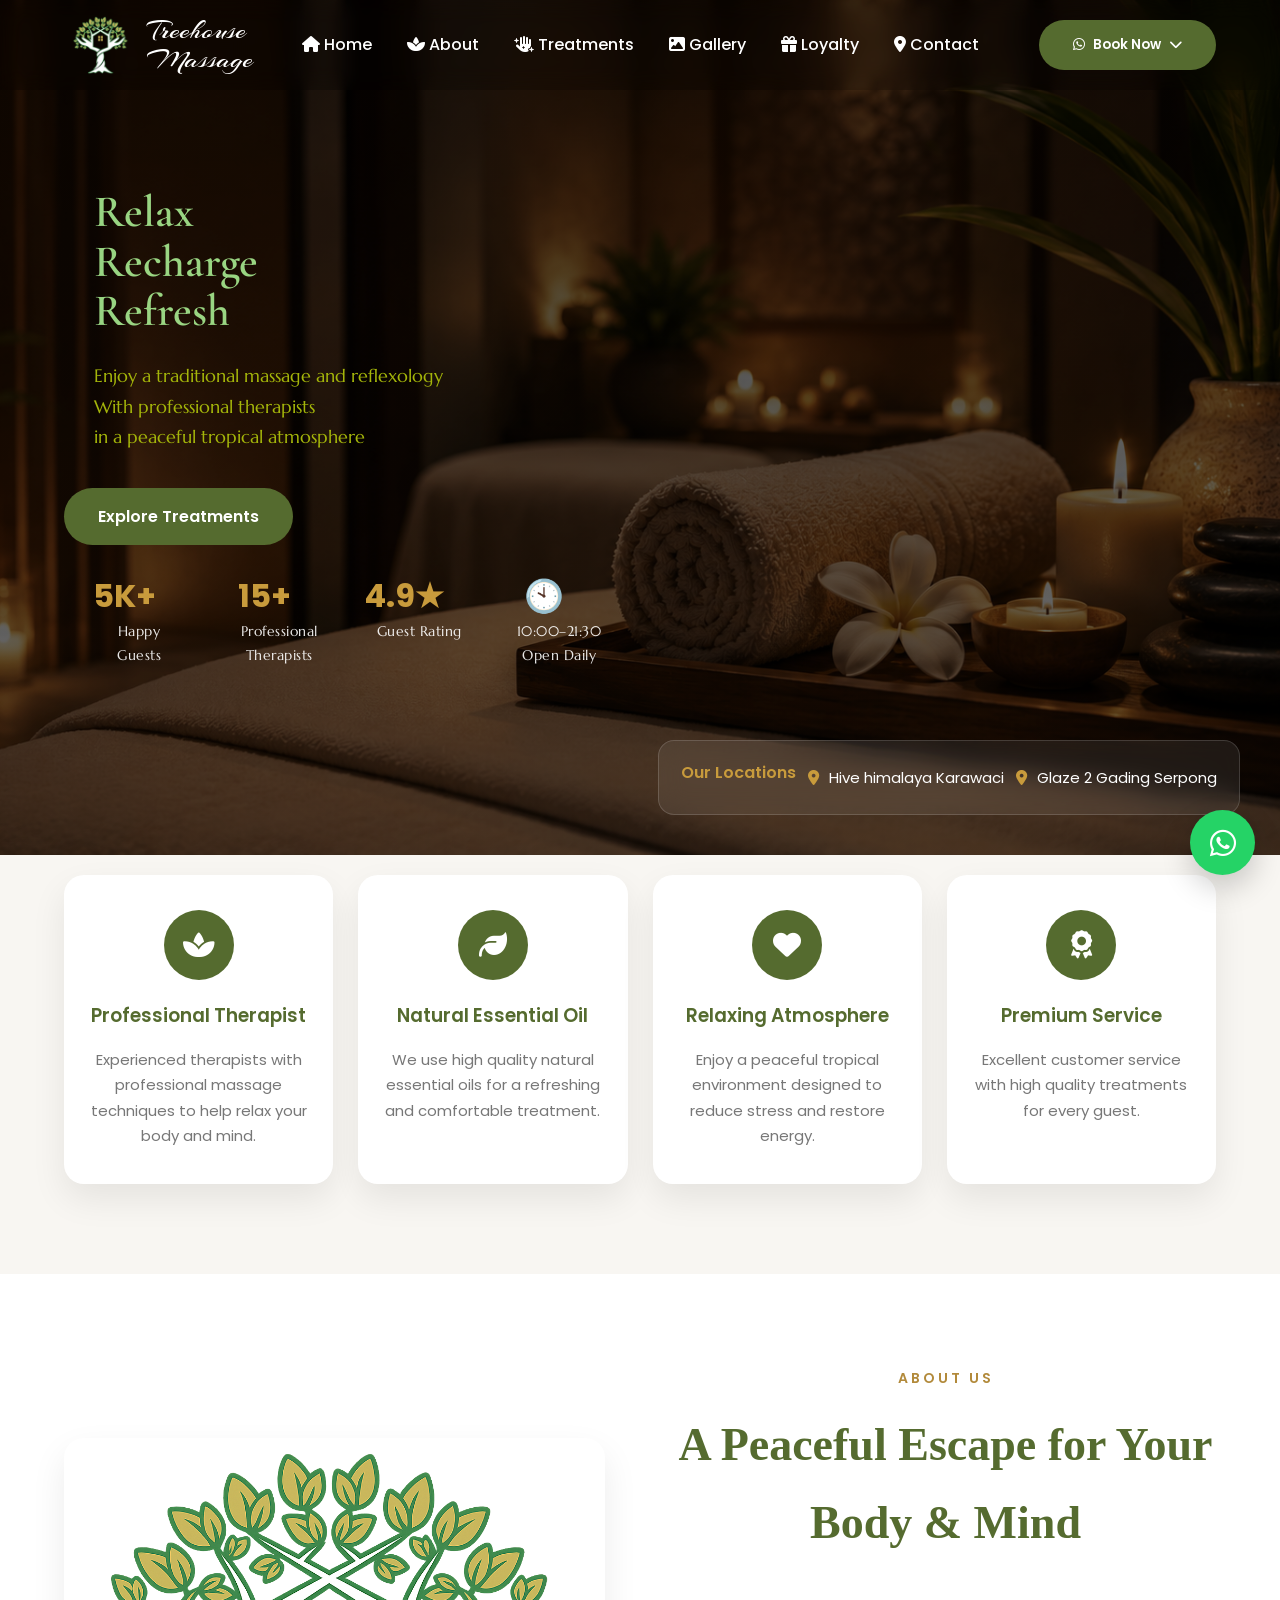
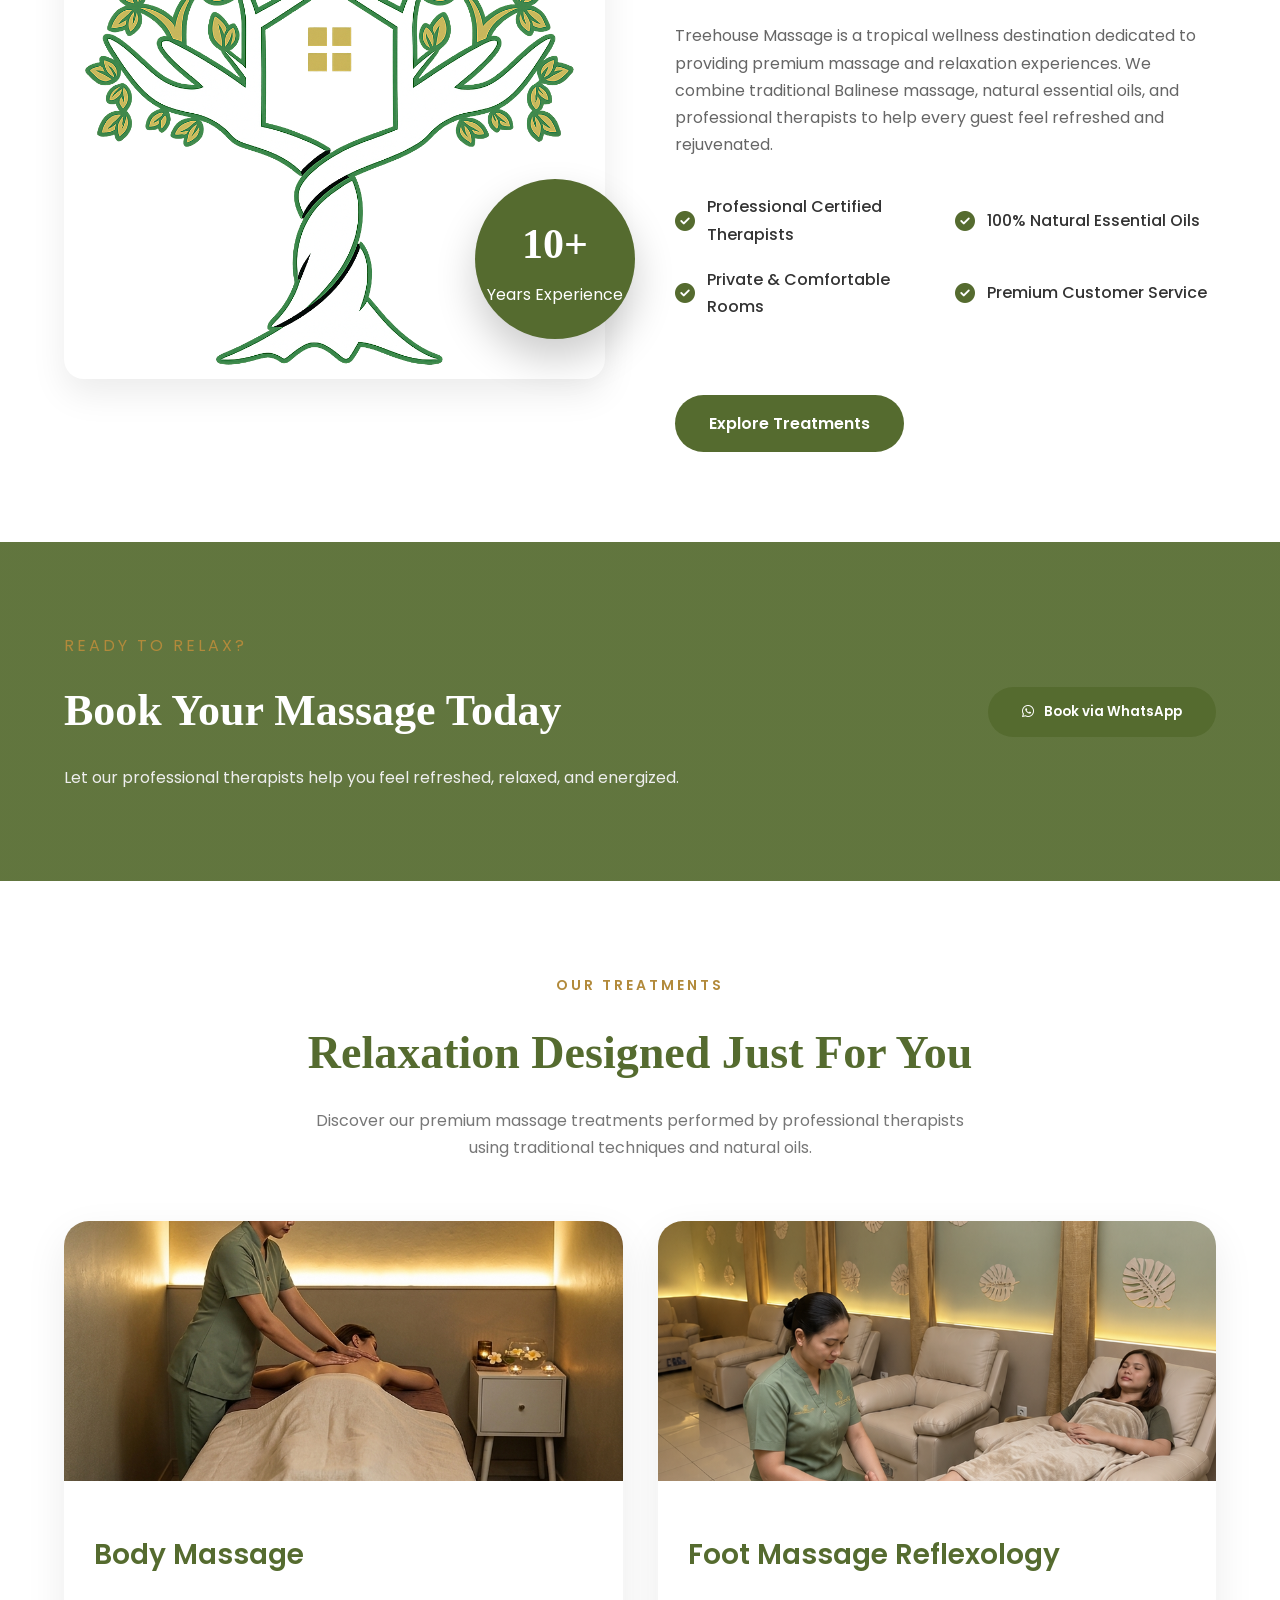
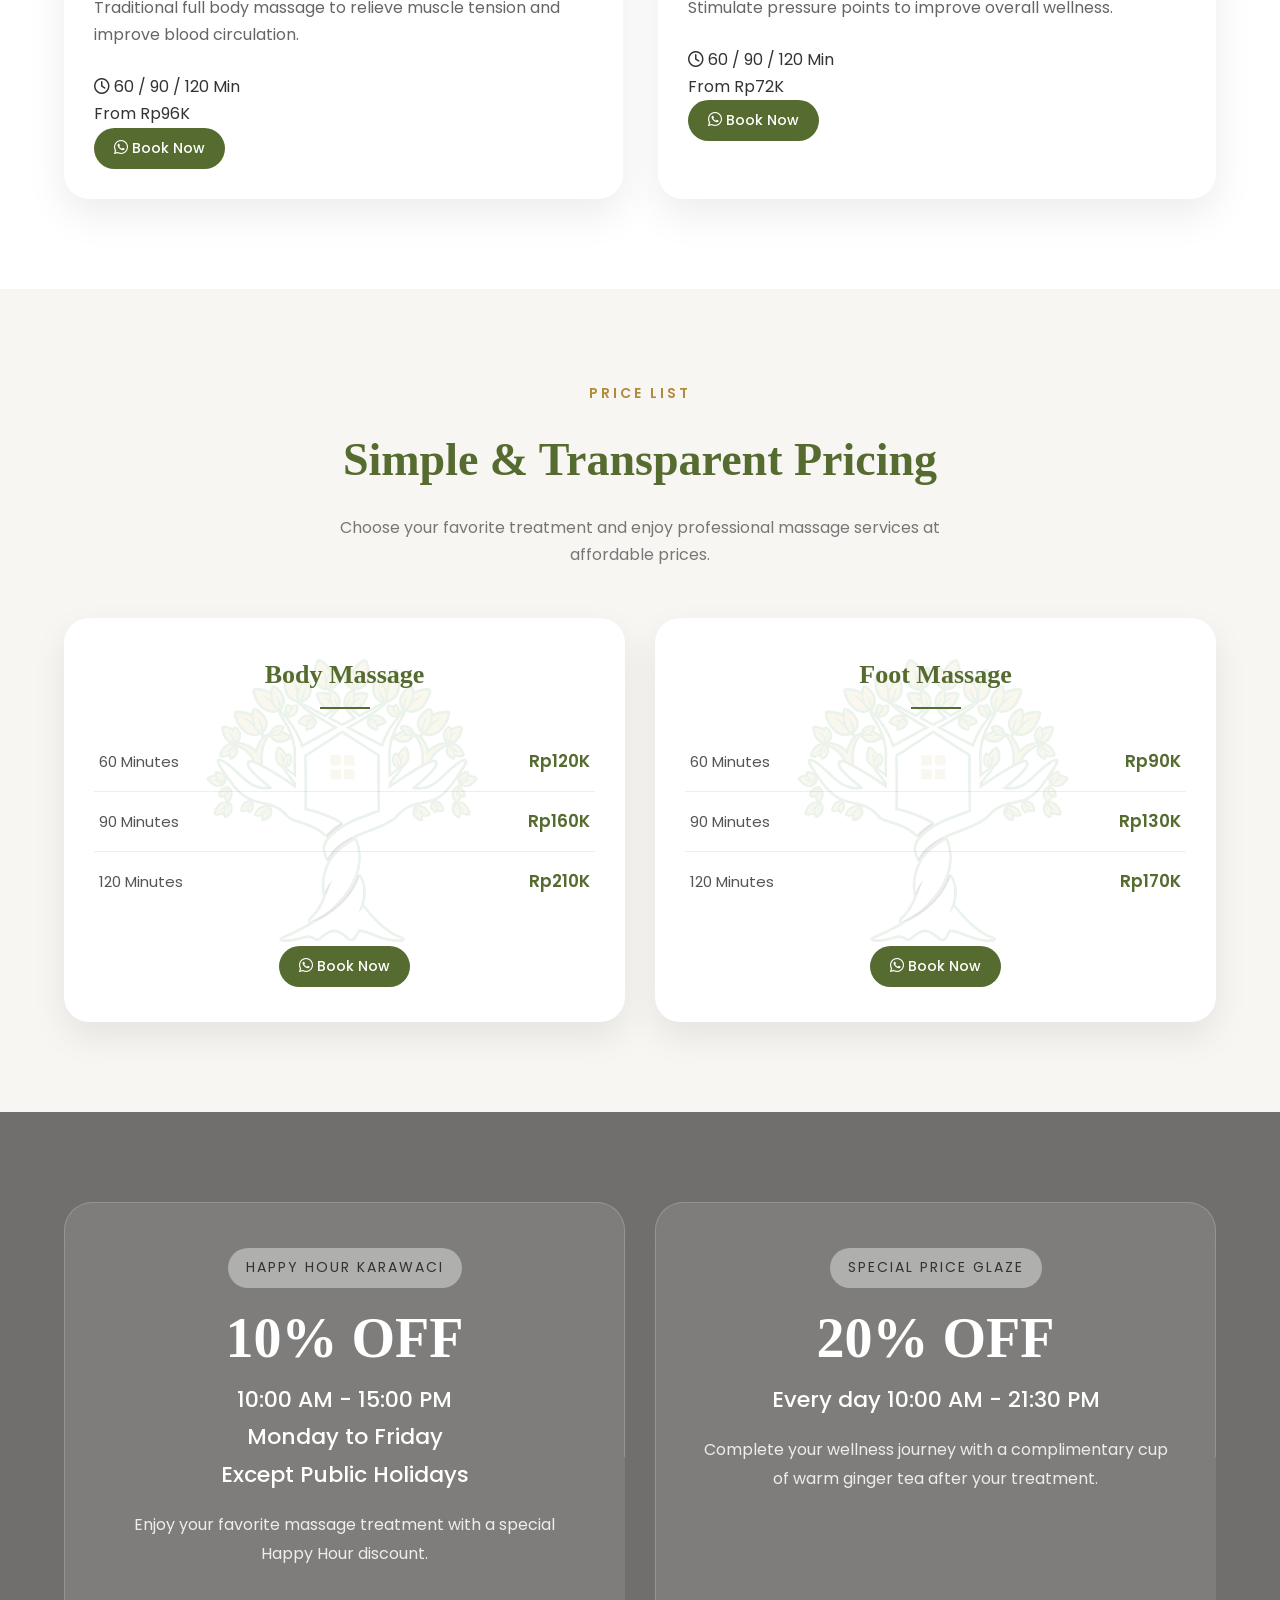
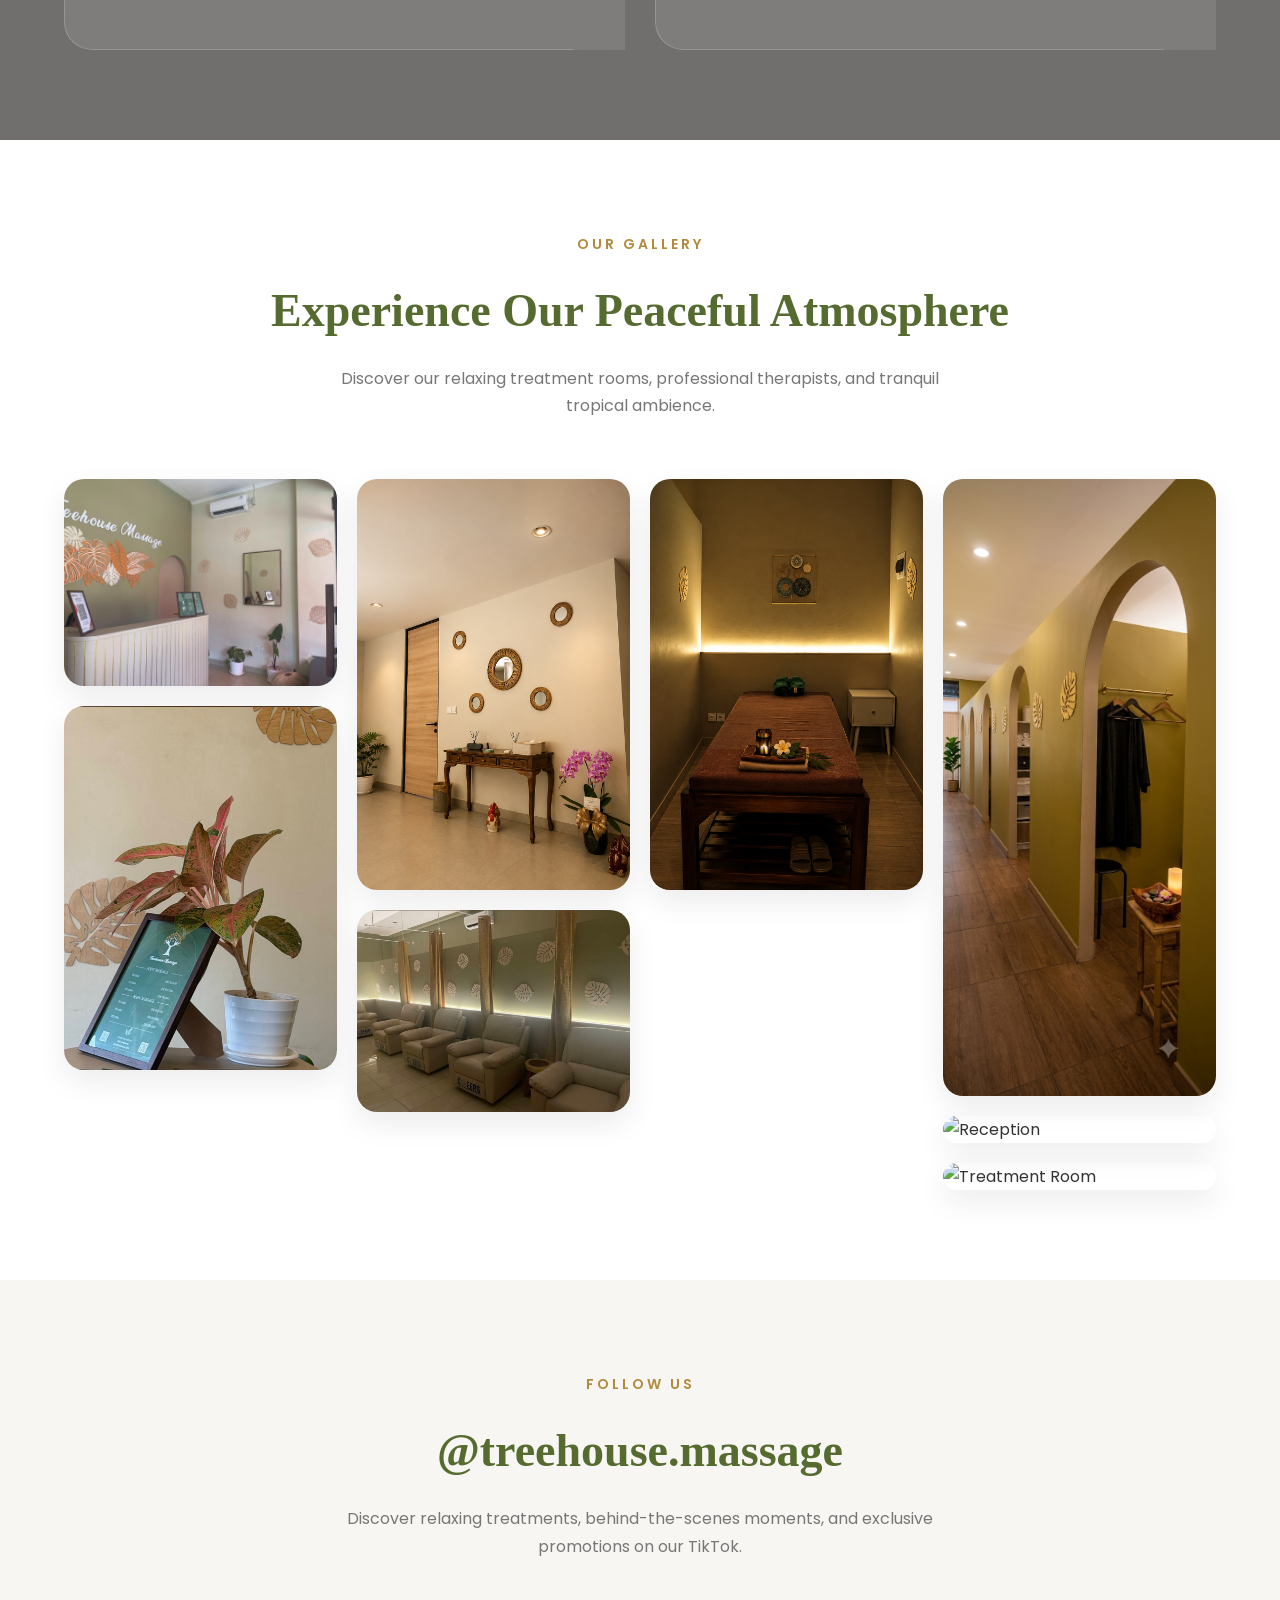
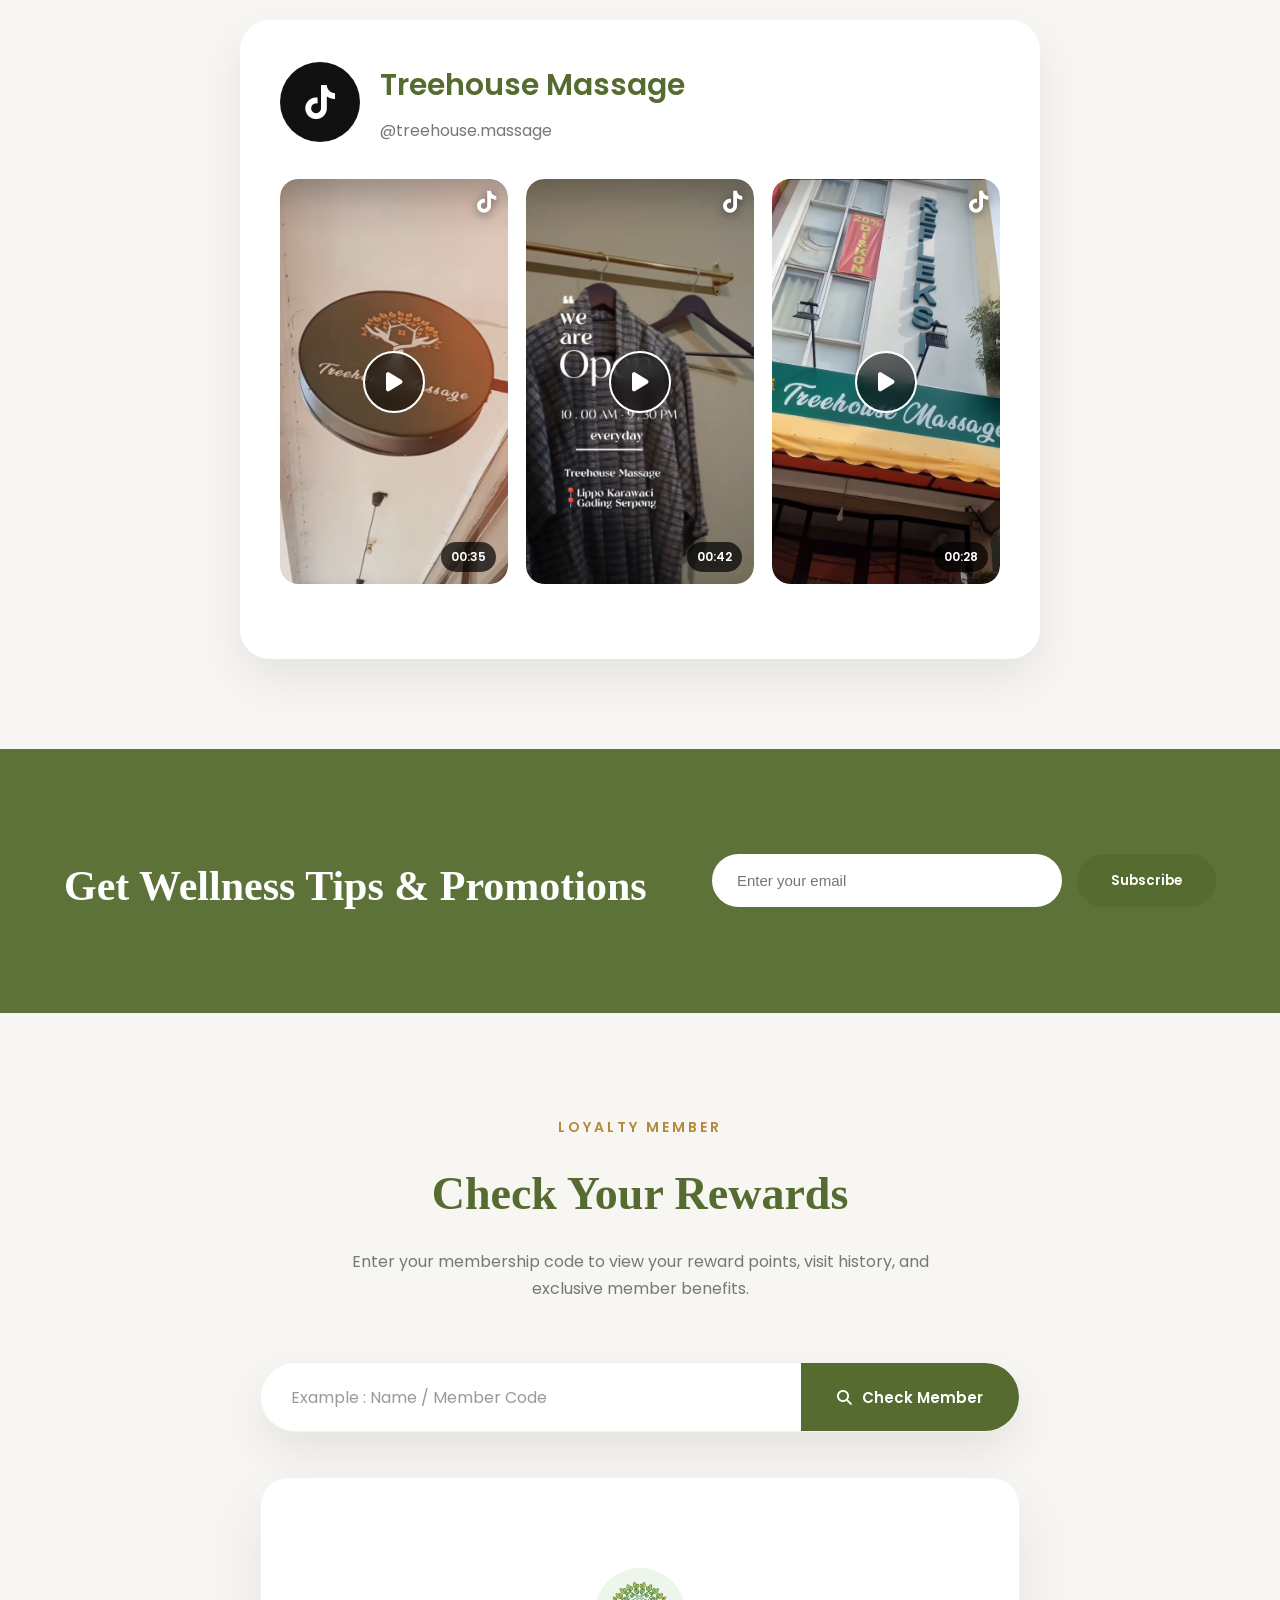
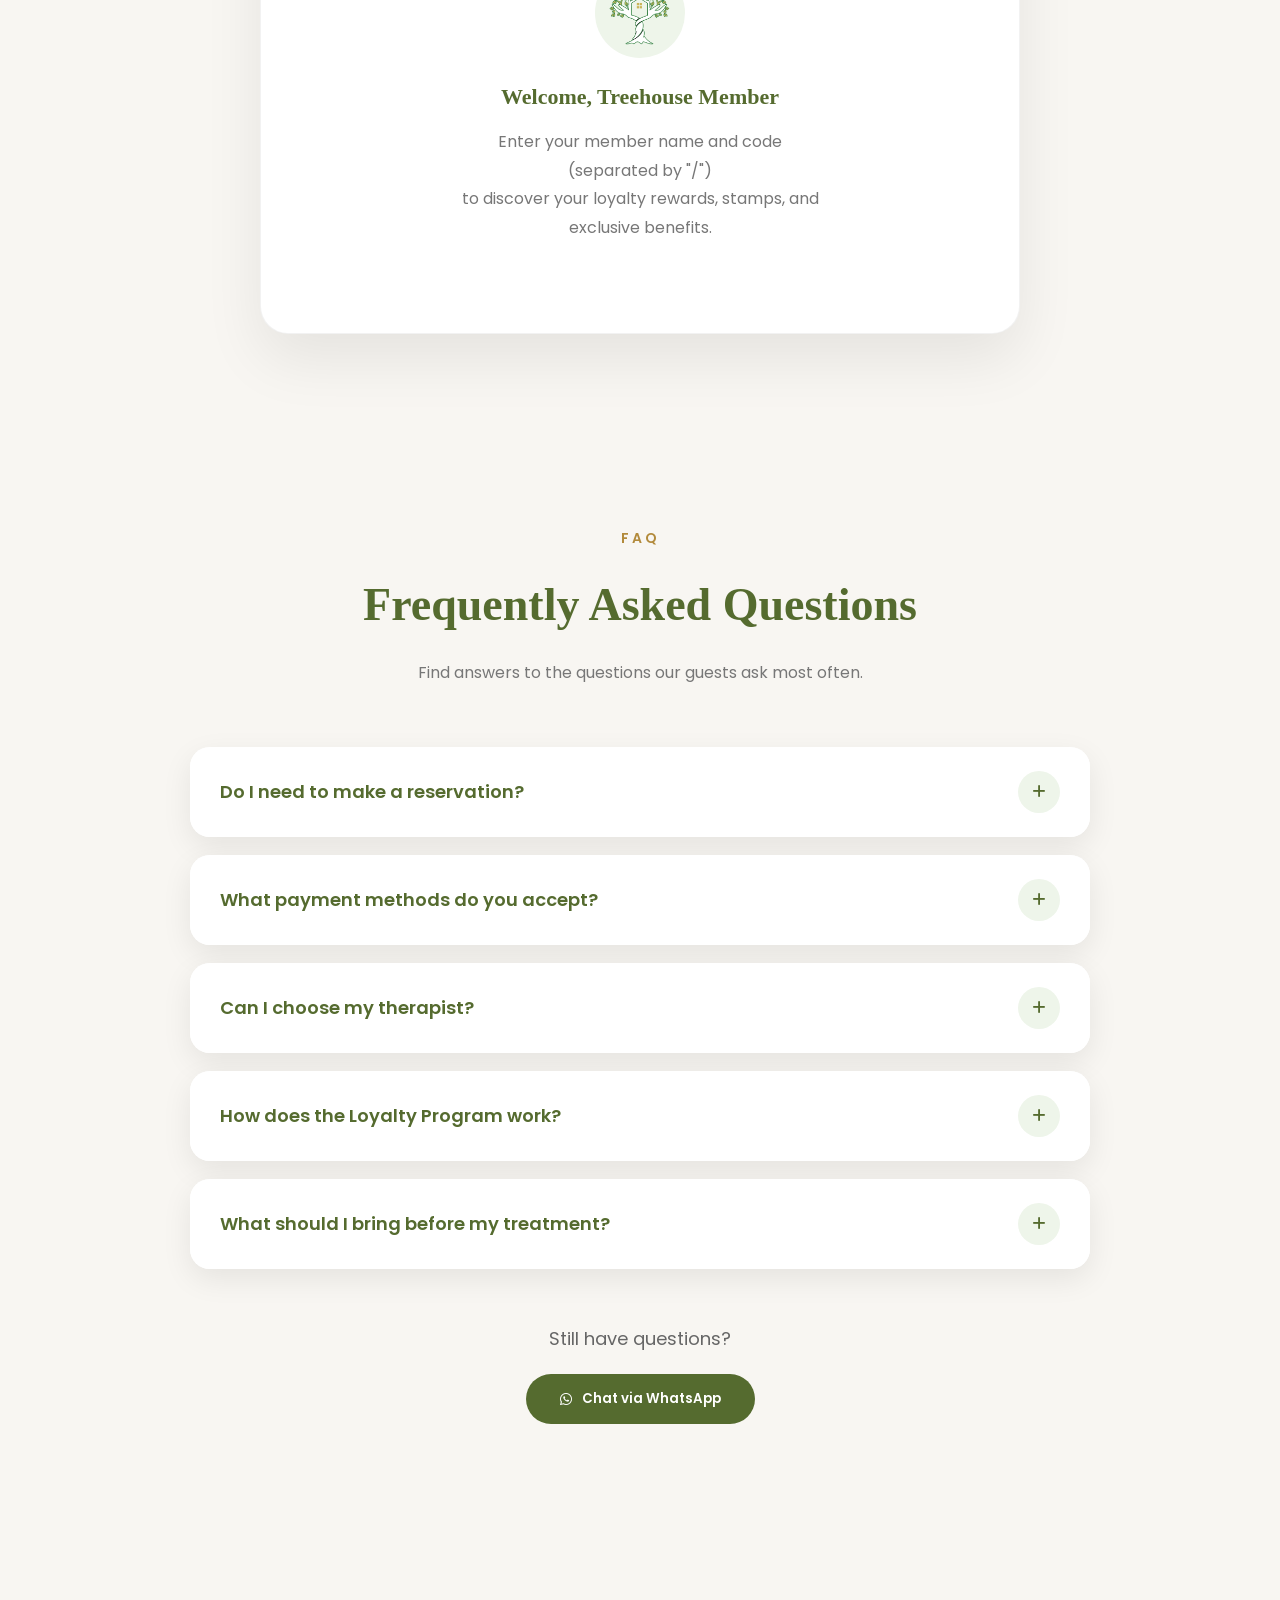
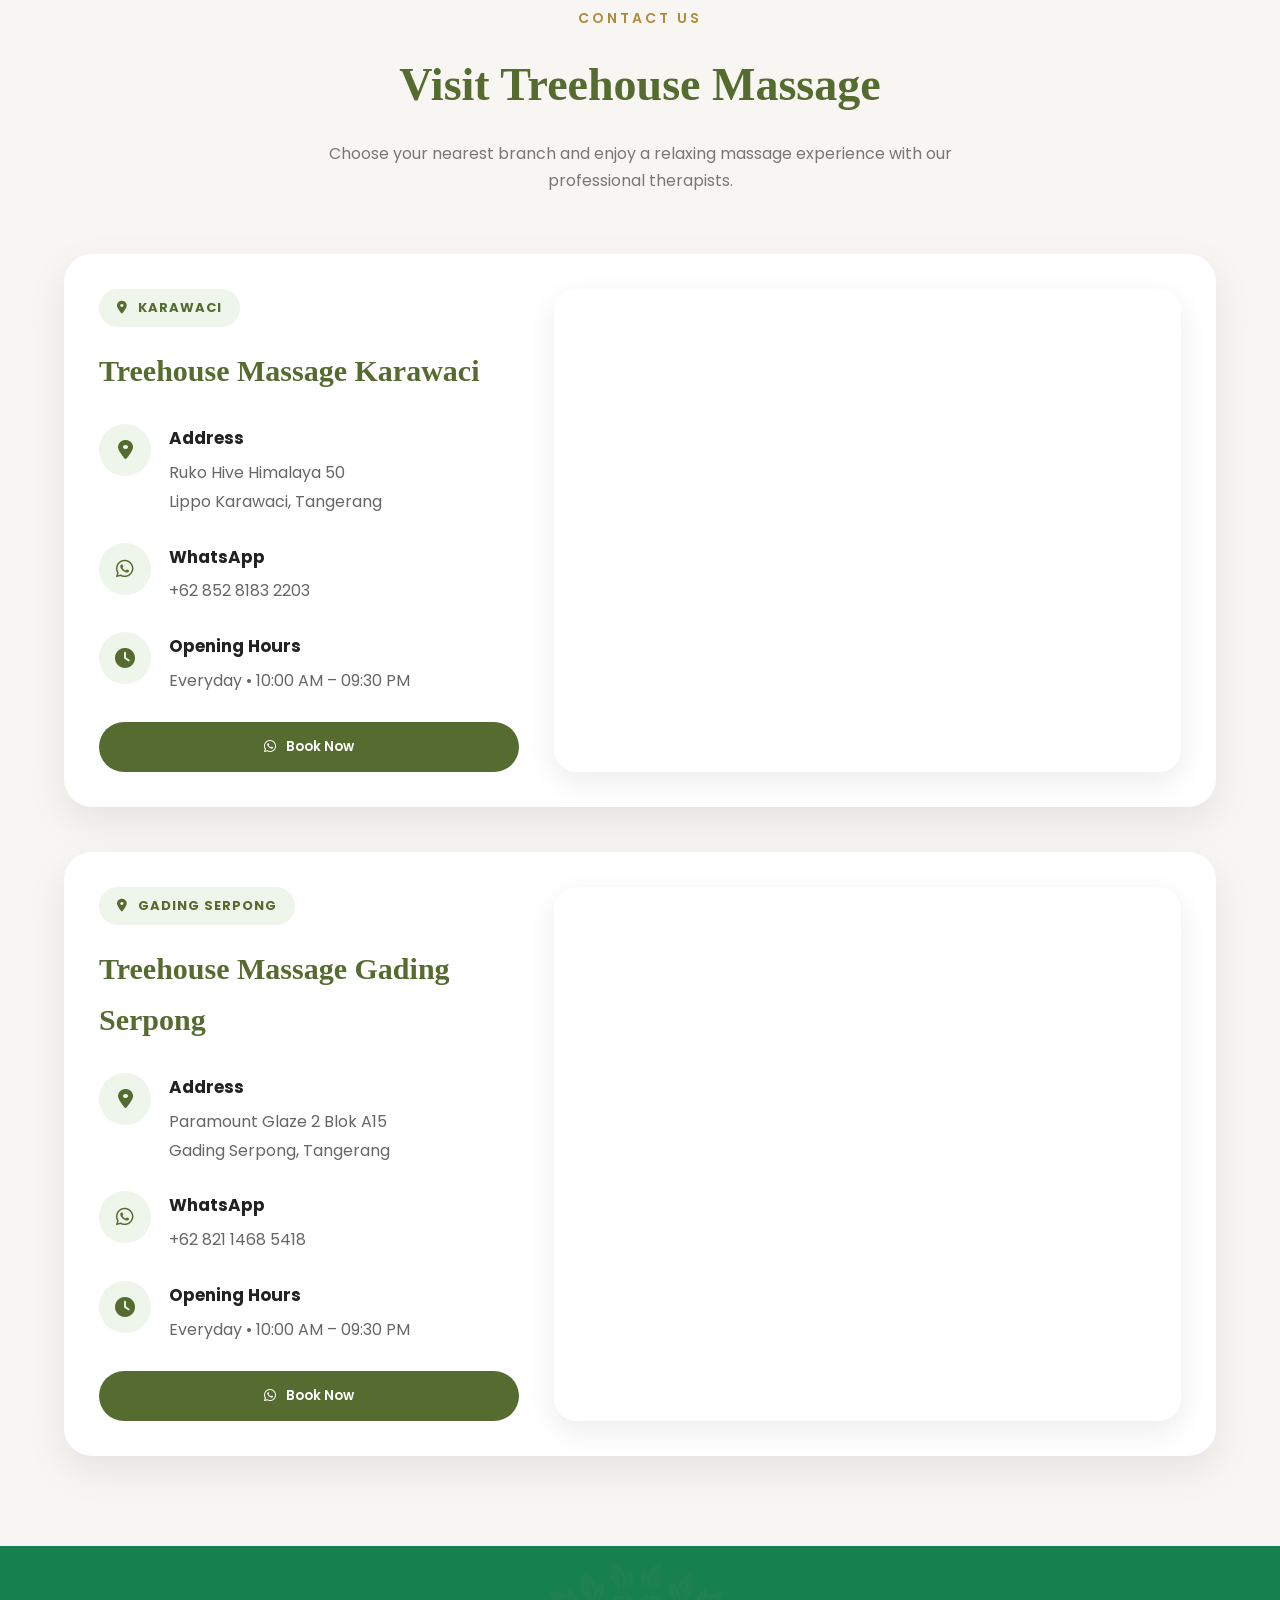
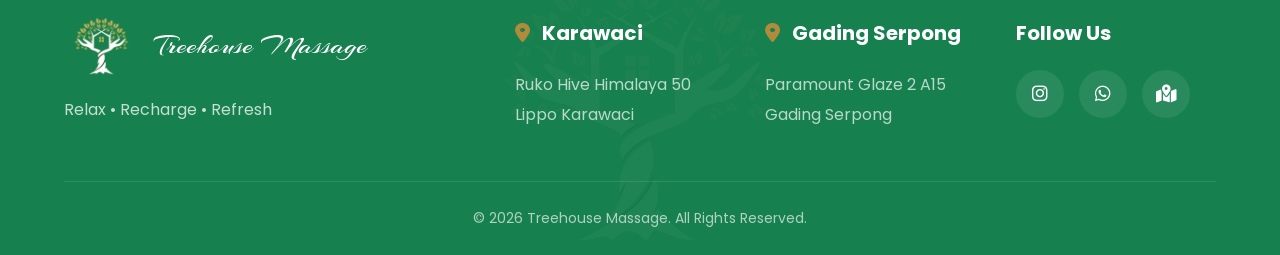
==== commit e0d868ad: "Update print statement from 'Hello' to 'Goodbye'" ====
--- a/index.html
+++ b/index.html
@@ -312,7 +312,7 @@
 
         <div class="about-image fade-up">
 
-            <img src="images/about.jpg"
+            <img src="images/logo/logo.png"
                  alt="Treehouse Massage">
 
             <div class="experience-box">
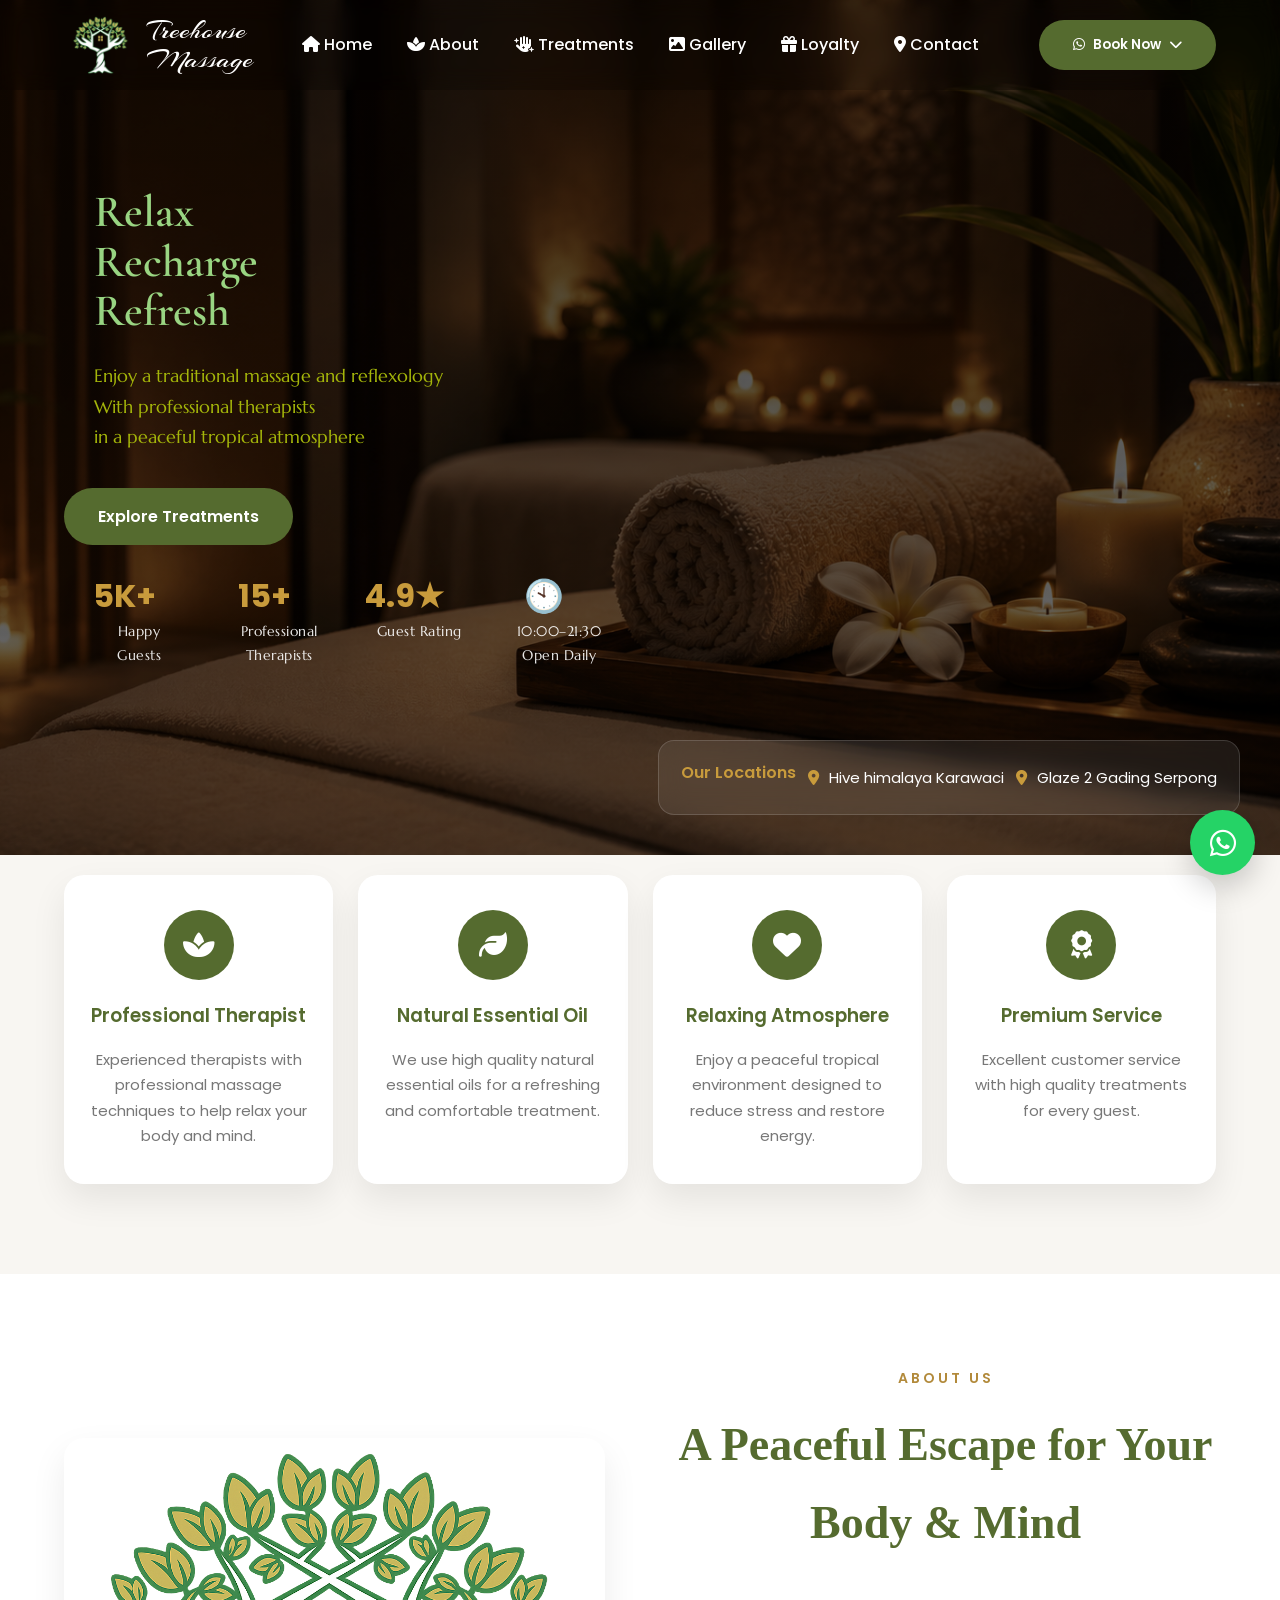
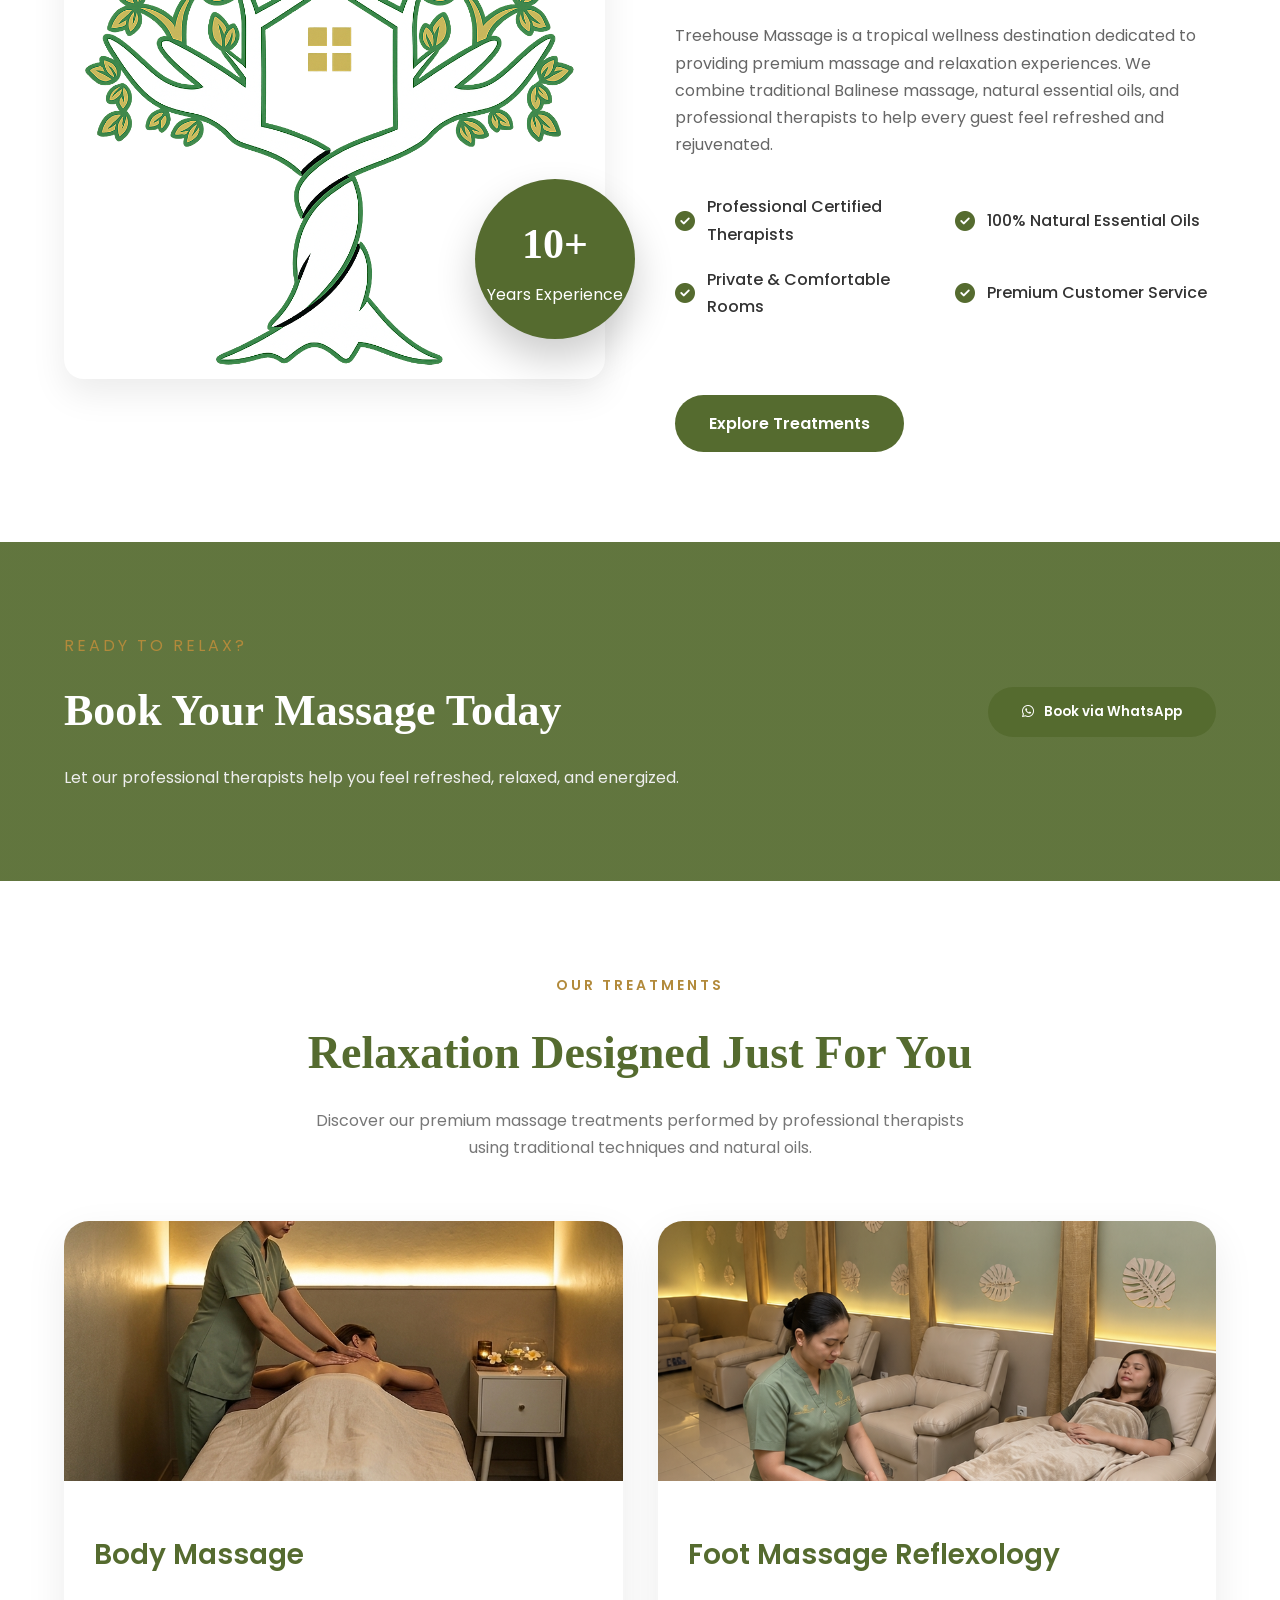
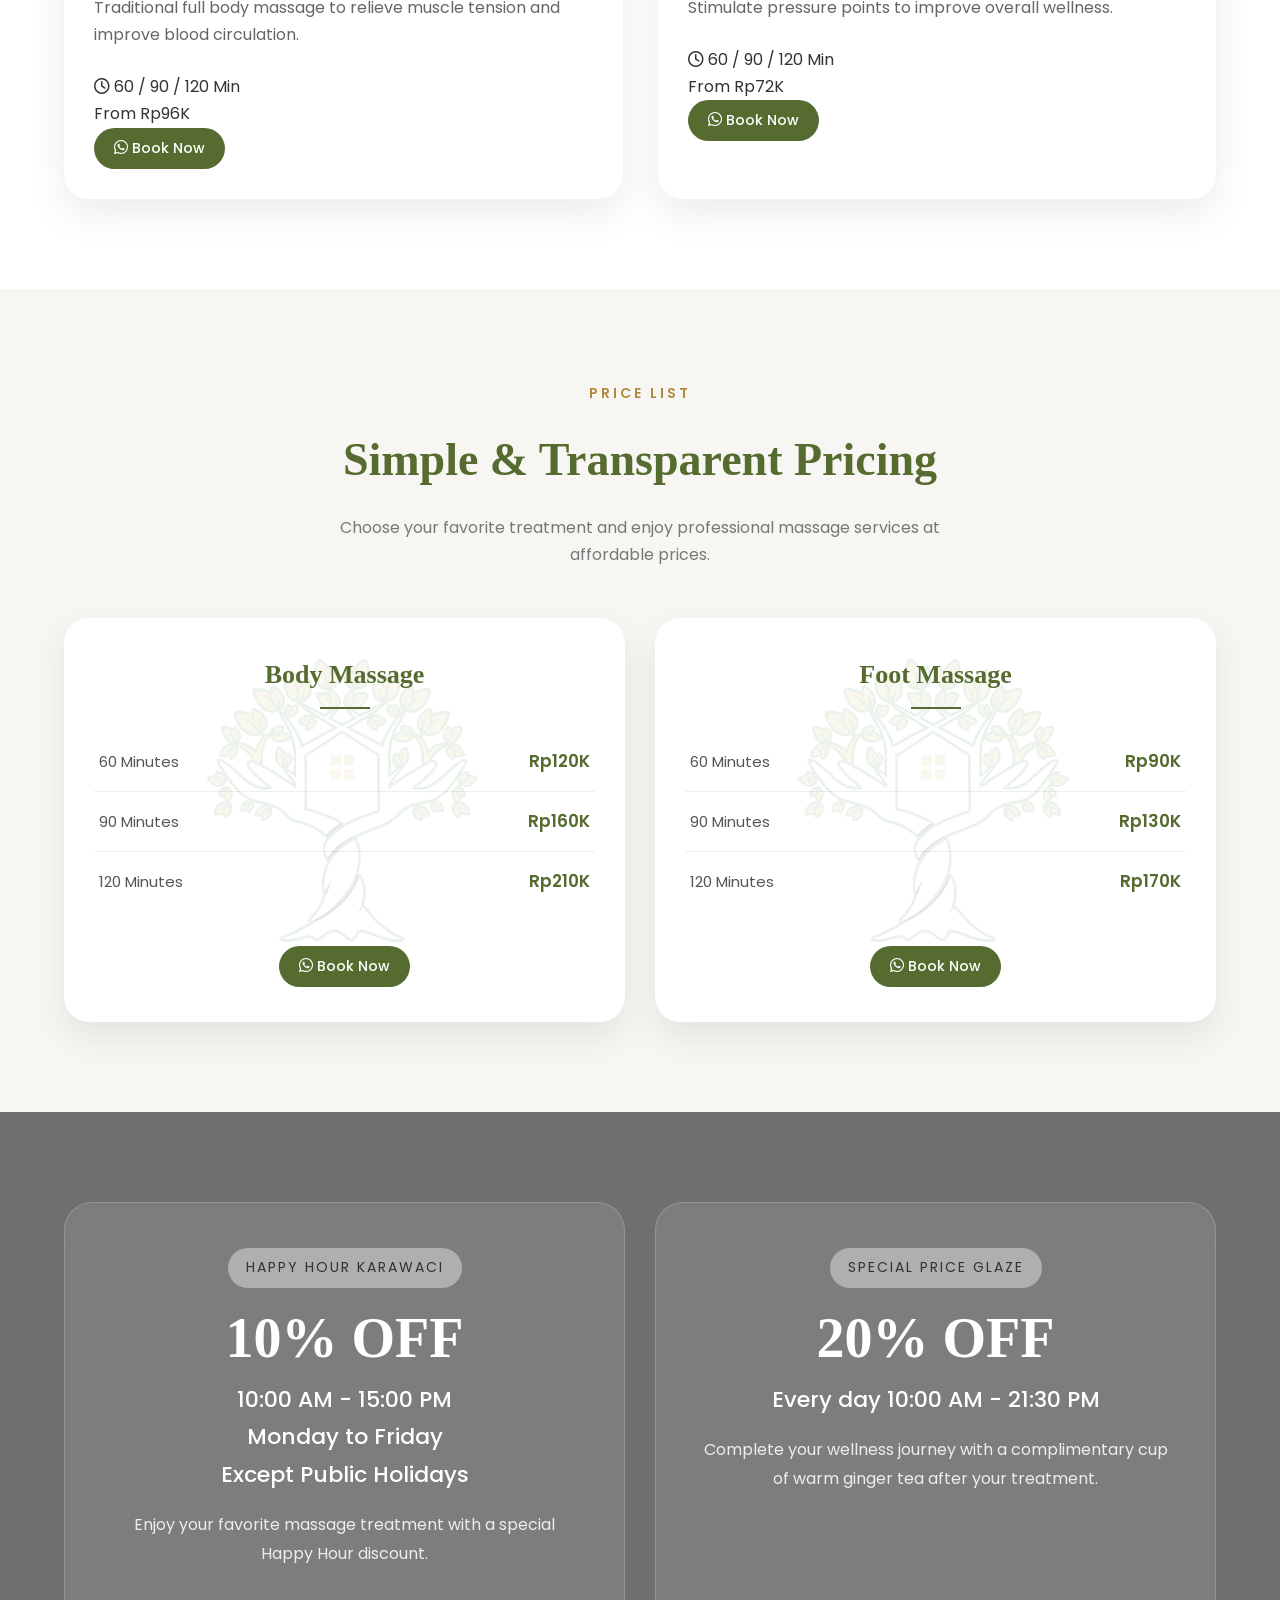
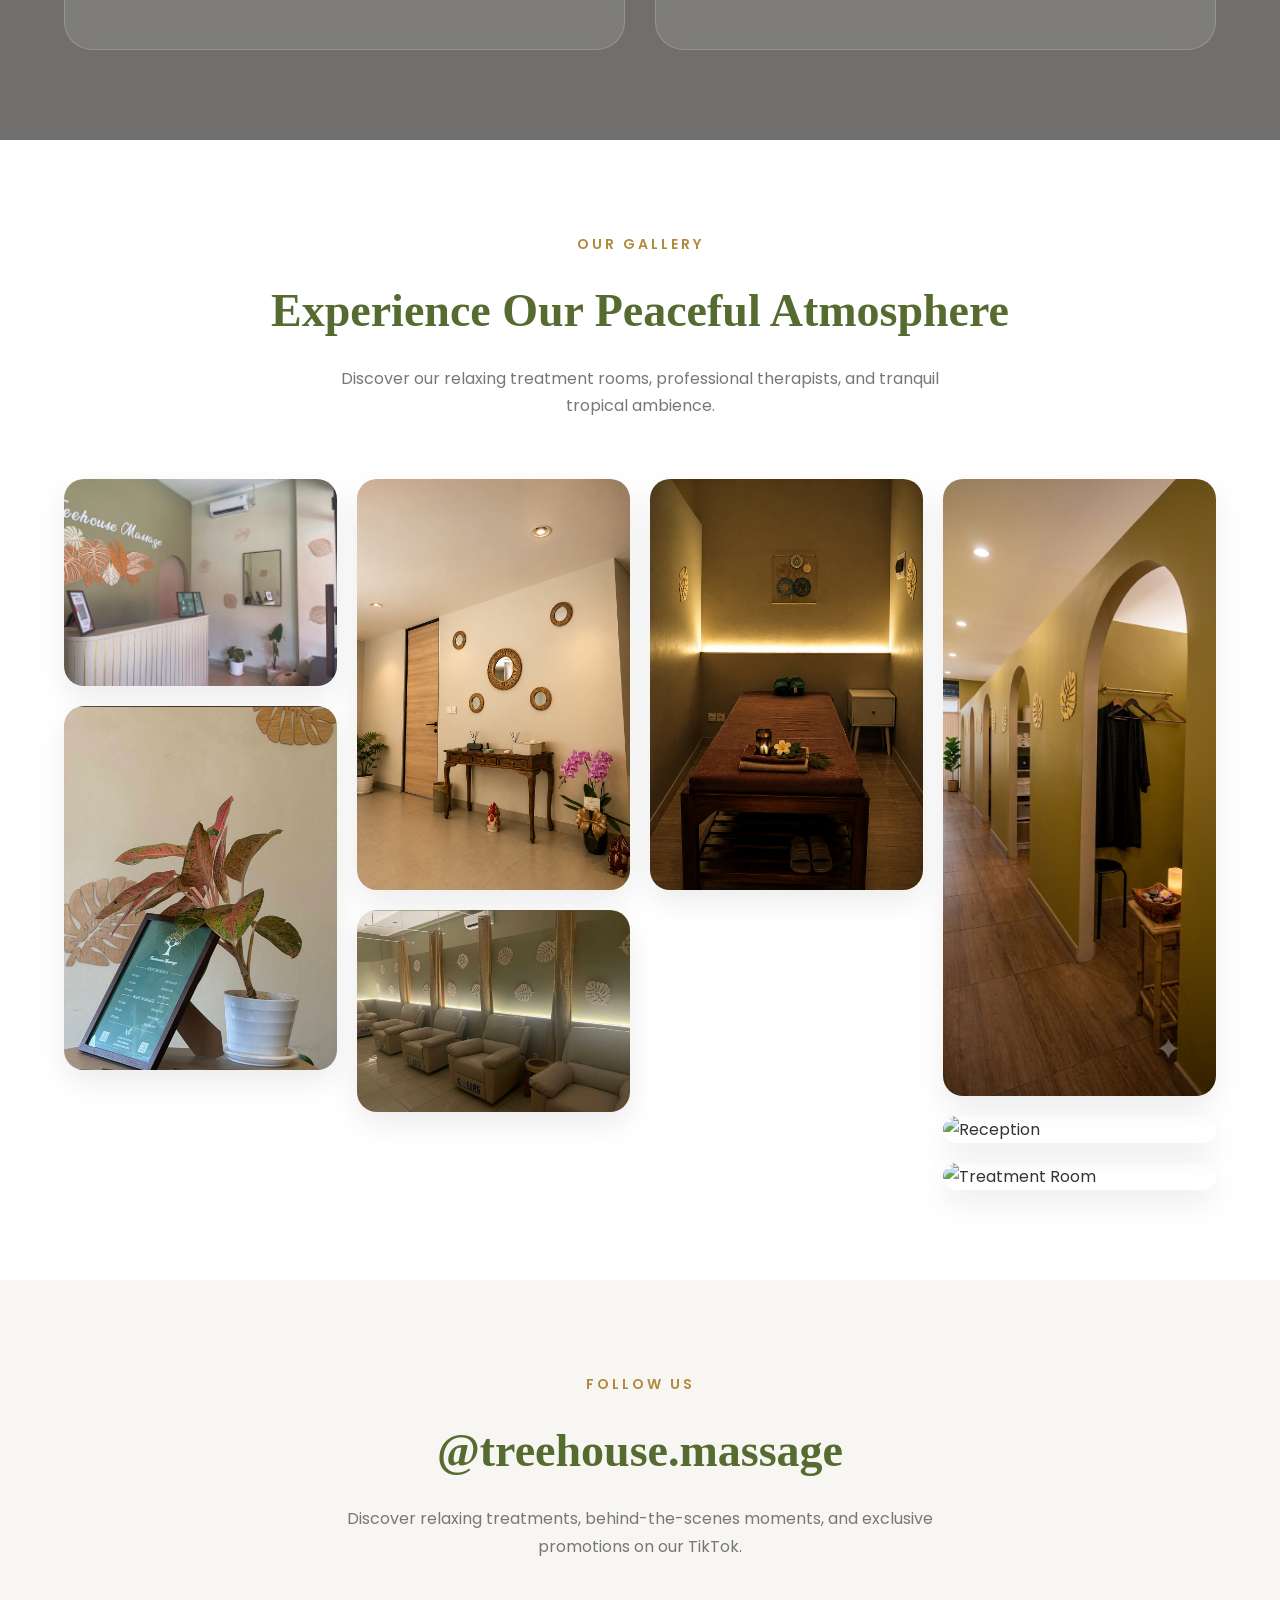
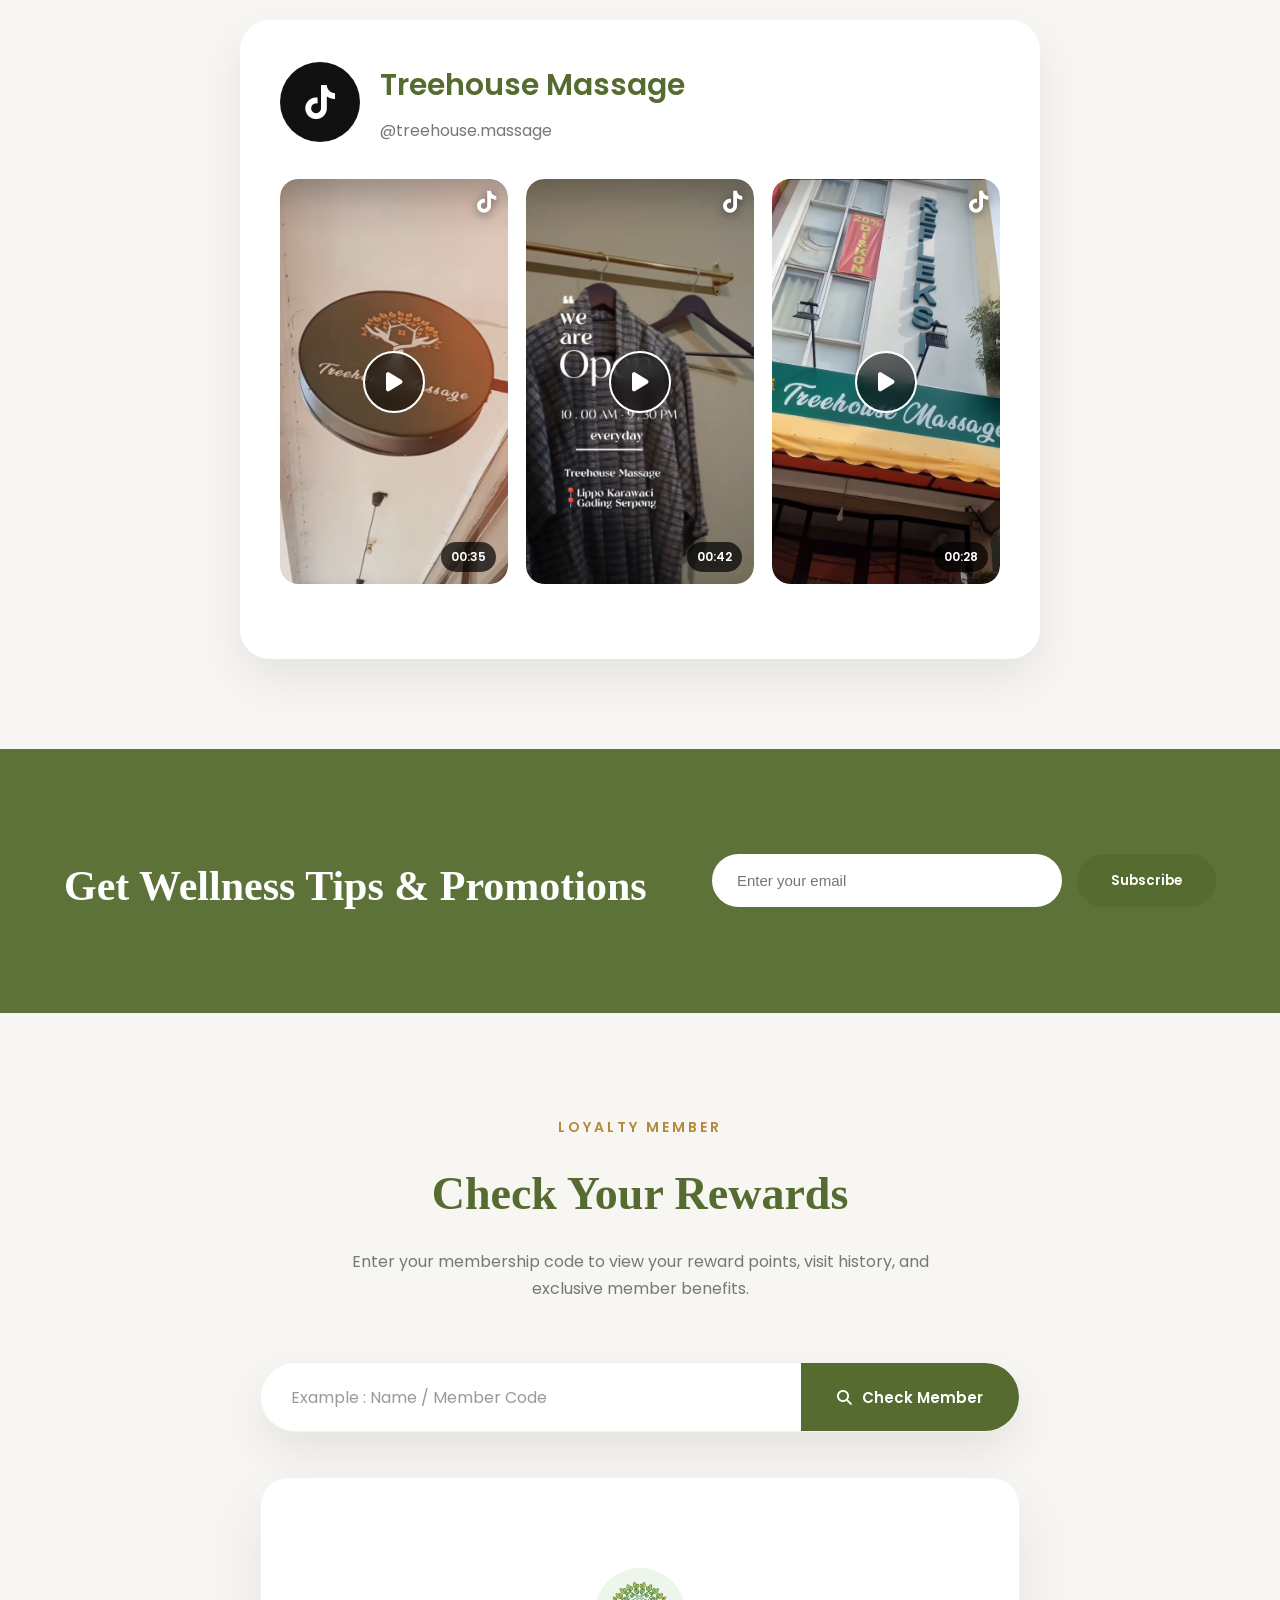
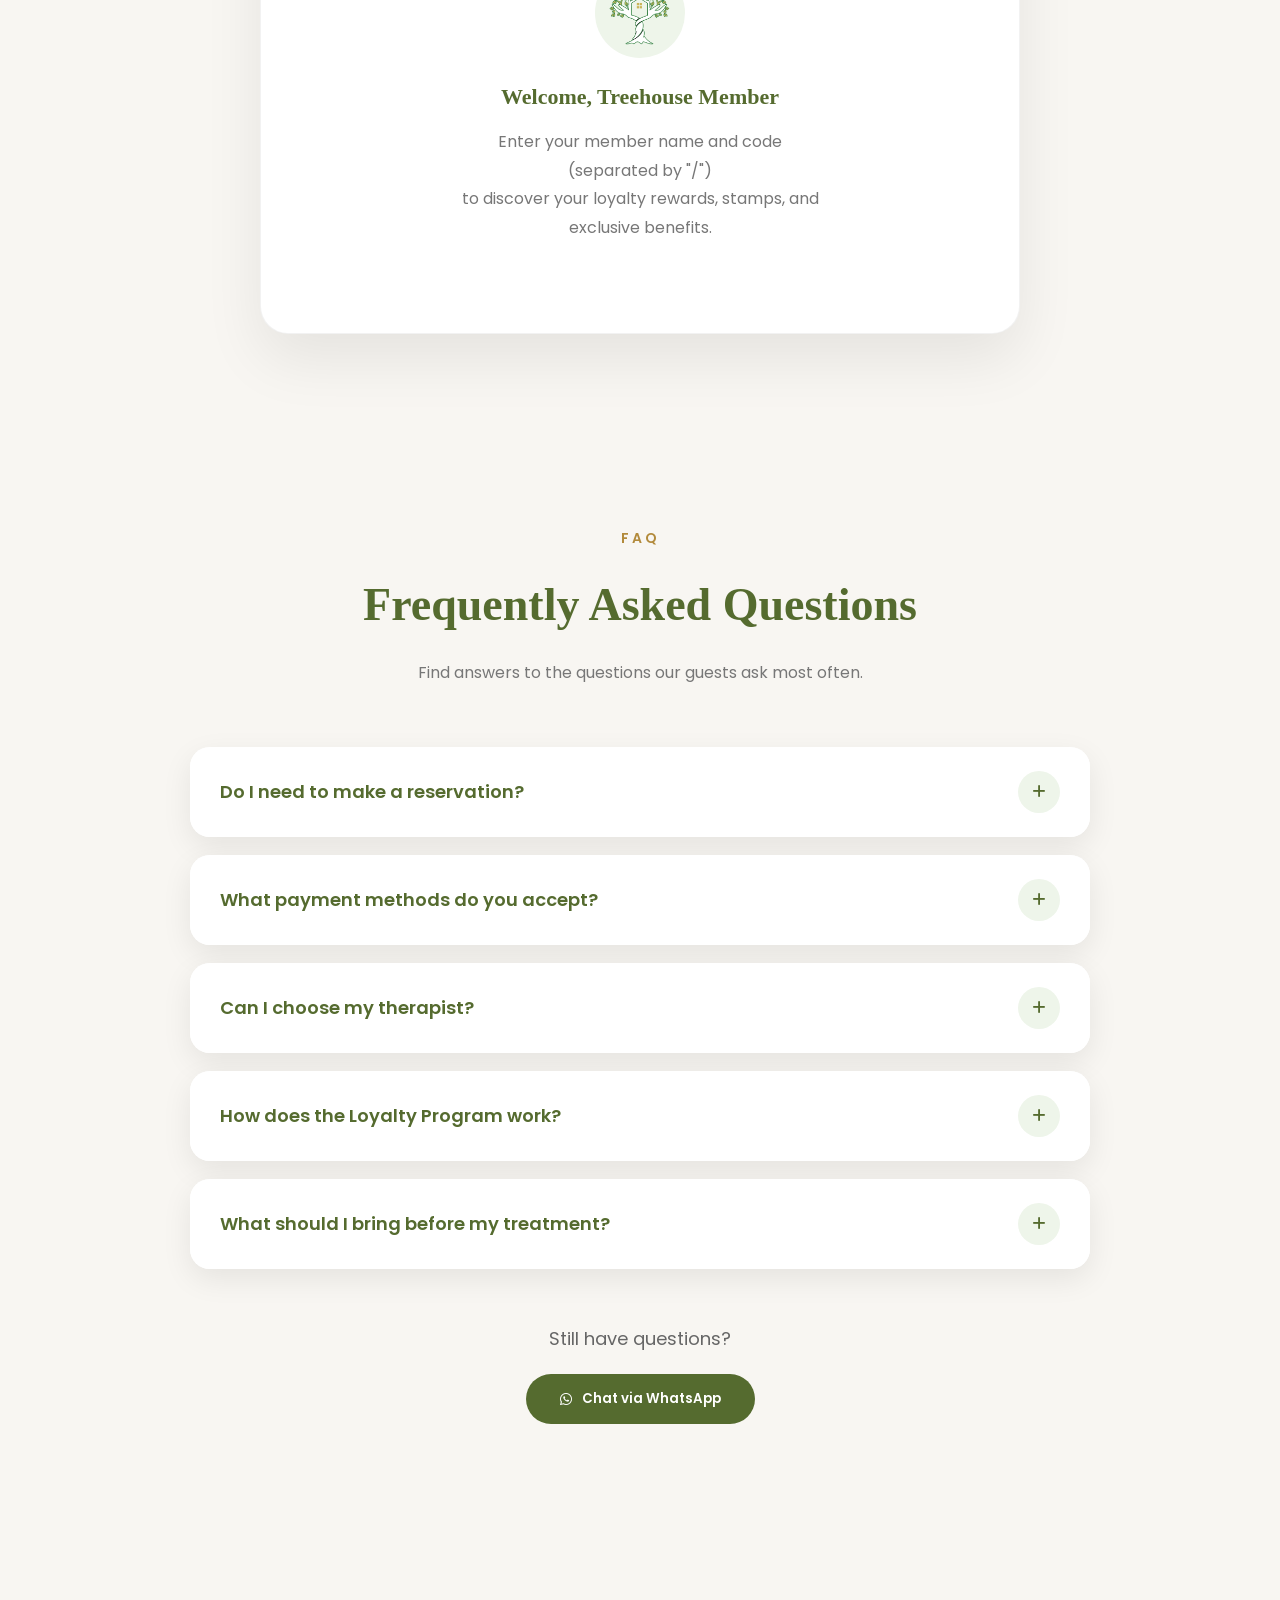
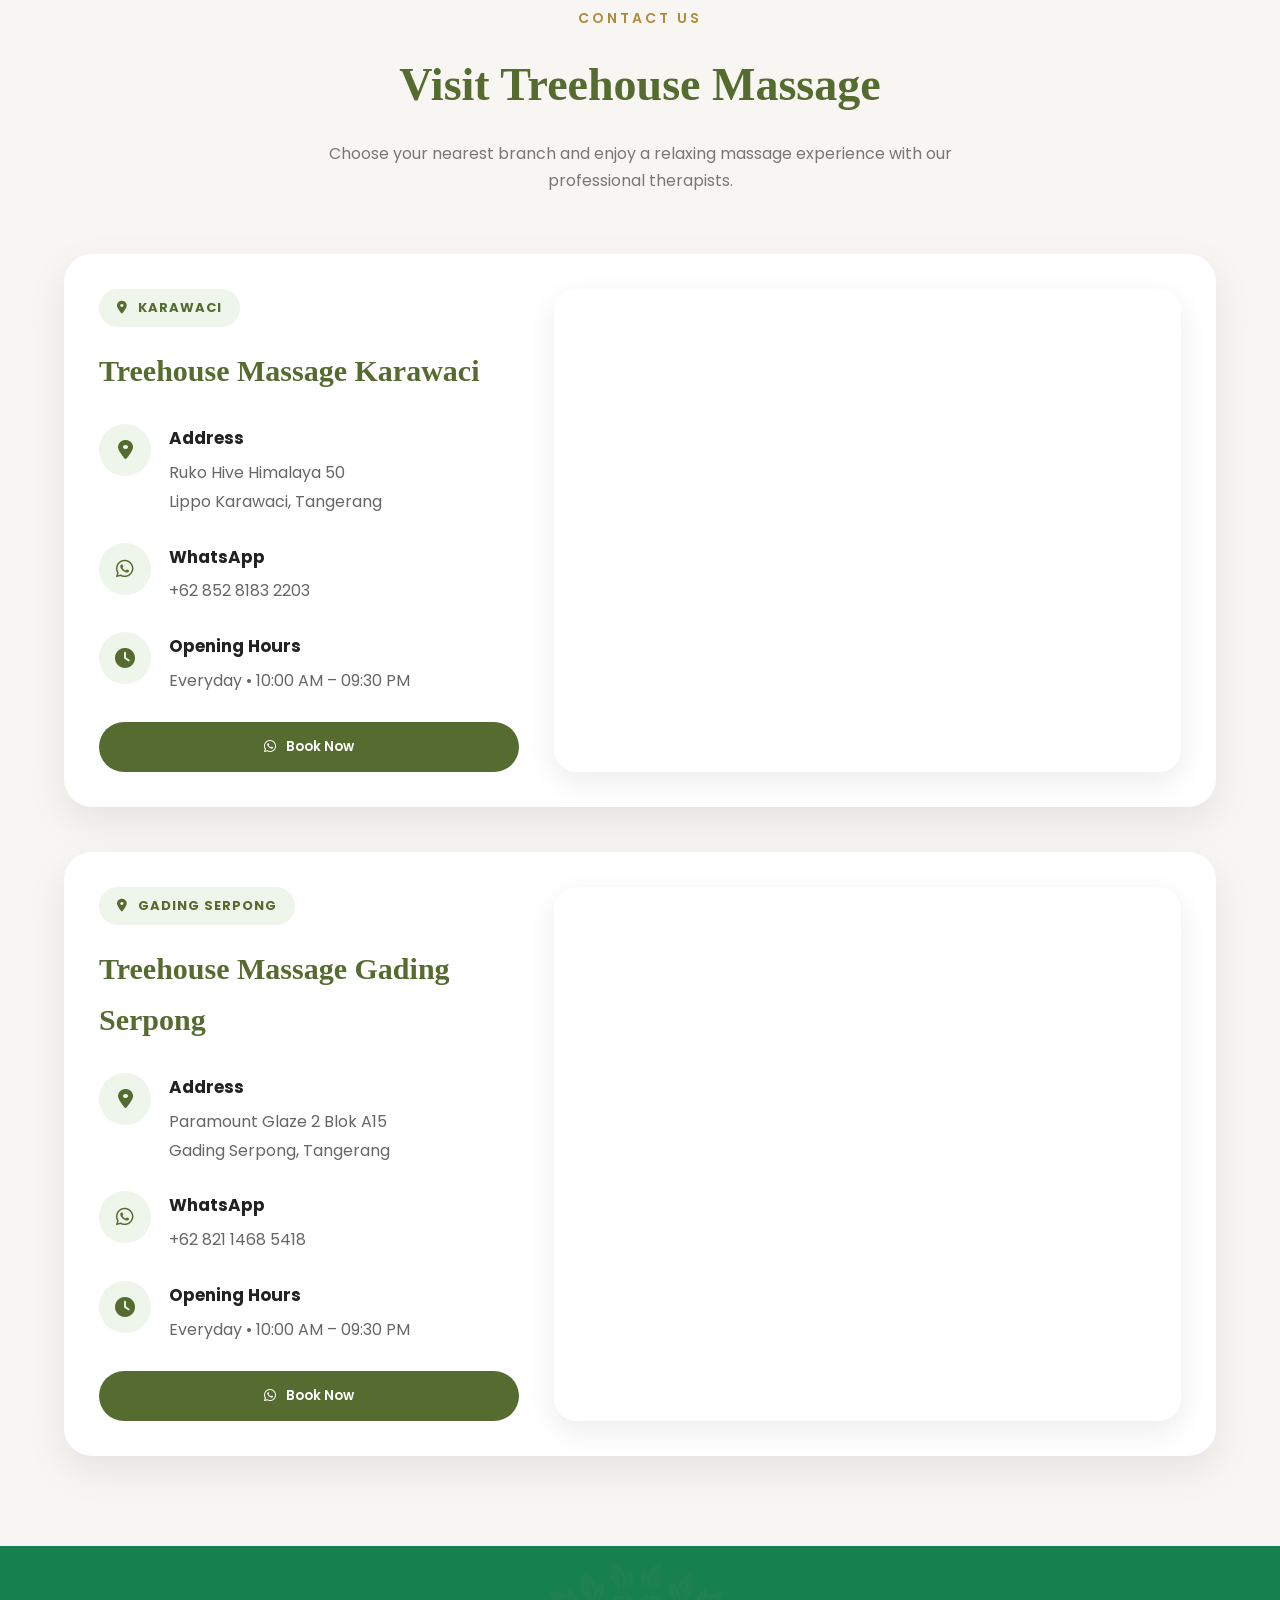
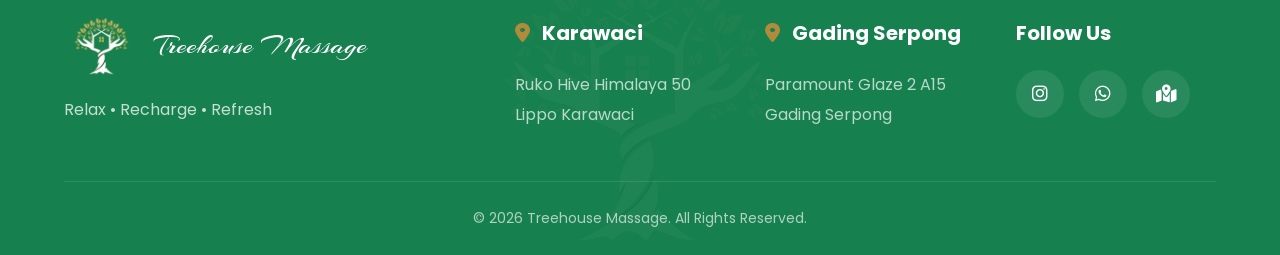
==== commit b1dabd84: "Update fmt.Println to output 'Goodbye World'" ====
--- a/index.html
+++ b/index.html
@@ -8,6 +8,15 @@
     <meta name="viewport" content="width=device-width, initial-scale=1.0">
 
     <title>Treehouse massage | Relax • Refresh • Rejuvenate</title>
+    <!-- Google tag (gtag.js) -->
+<script async src="https://www.googletagmanager.com/gtag/js?id=G-MBETGXHKQN"></script>
+<script>
+  window.dataLayer = window.dataLayer || [];
+  function gtag(){dataLayer.push(arguments);}
+  gtag('js', new Date());
+
+  gtag('config', 'G-MBETGXHKQN');
+</script>
 
     <meta name="description"
         content="Experience professional massage and wellness treatments in a peaceful tropical atmosphere.">
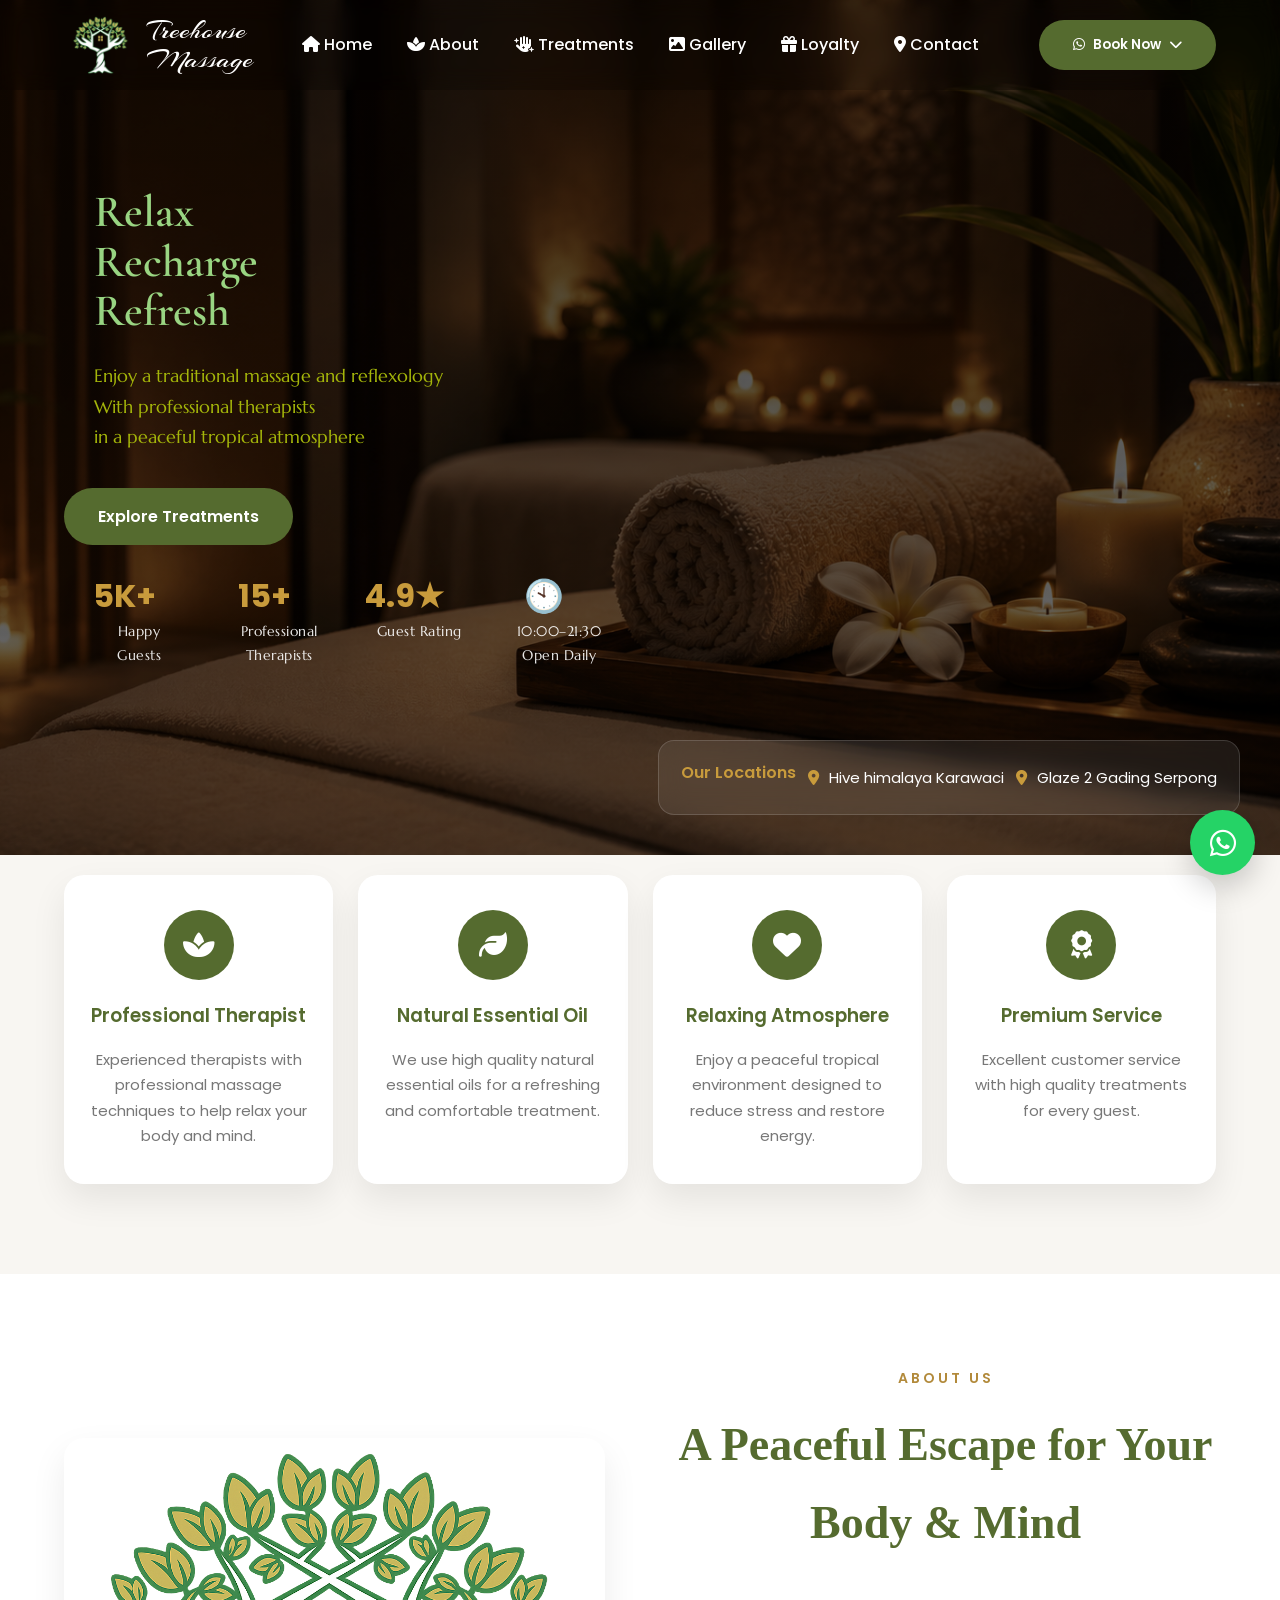
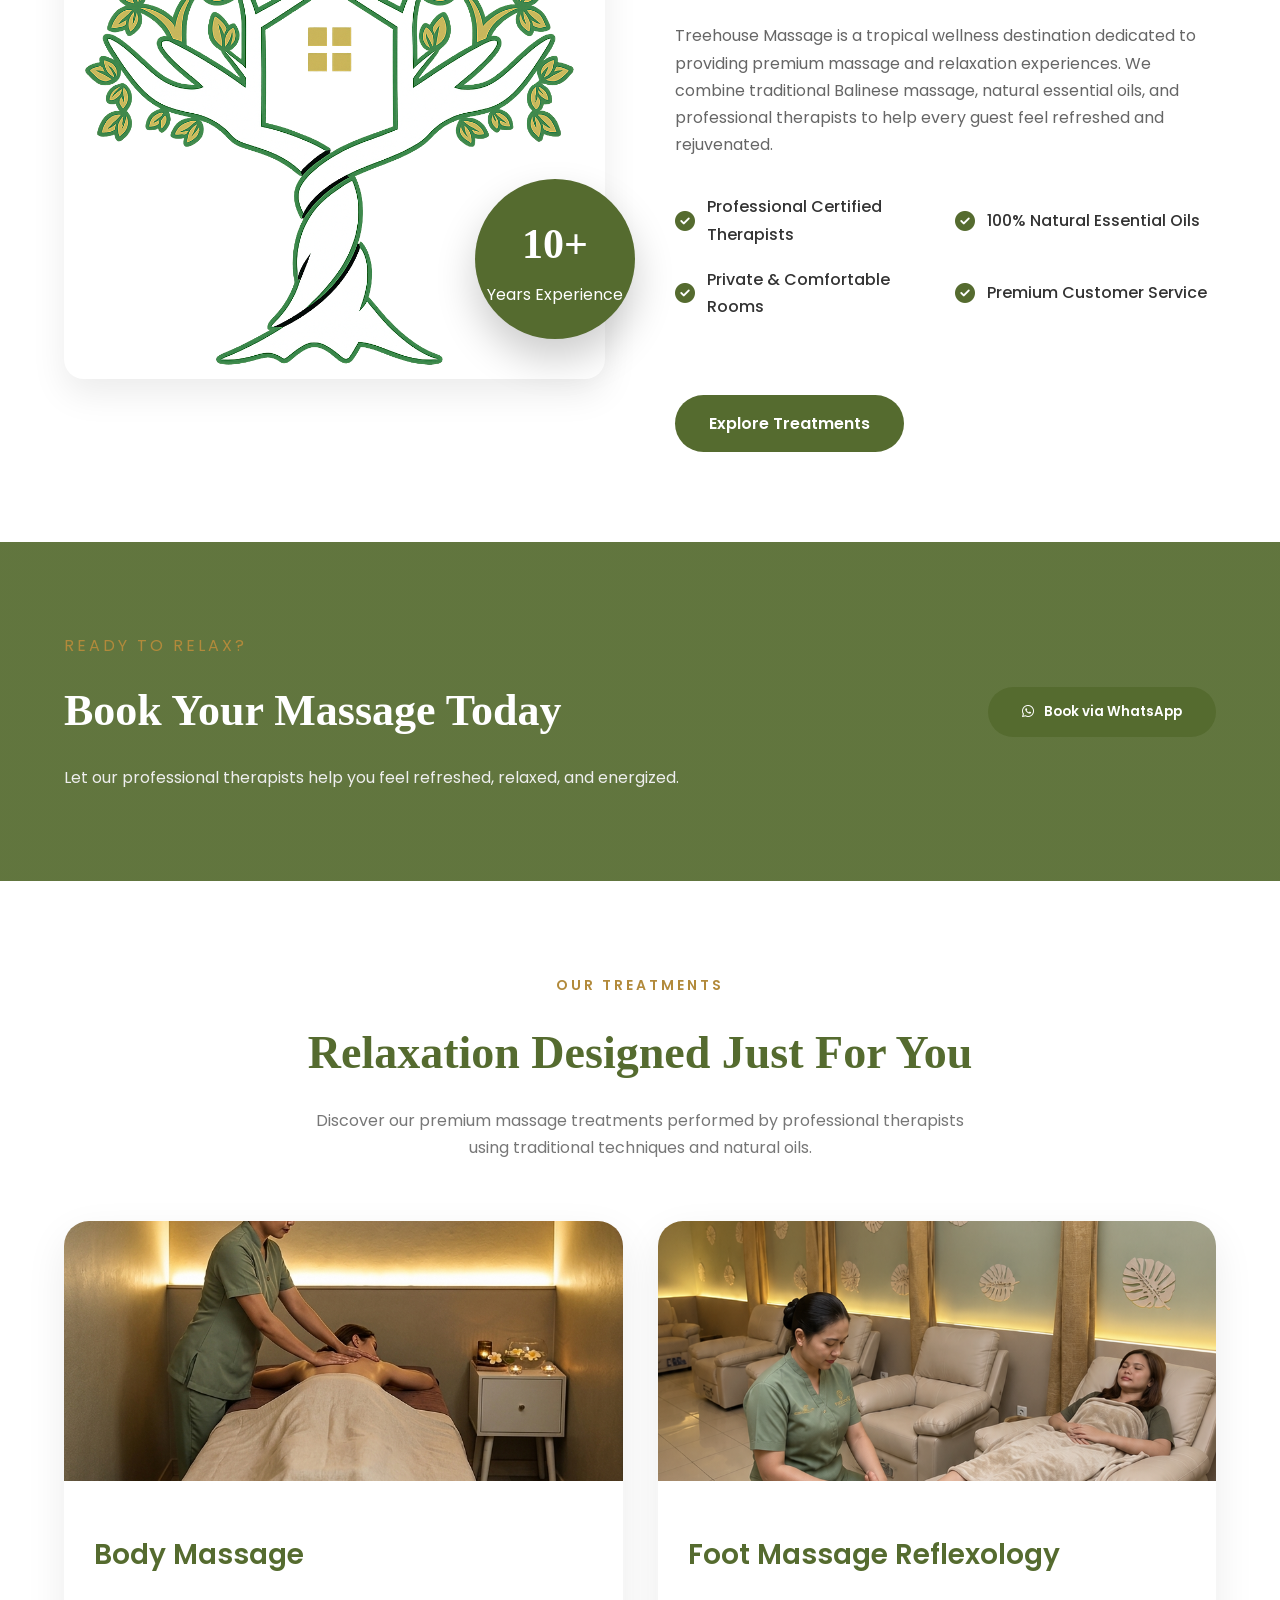
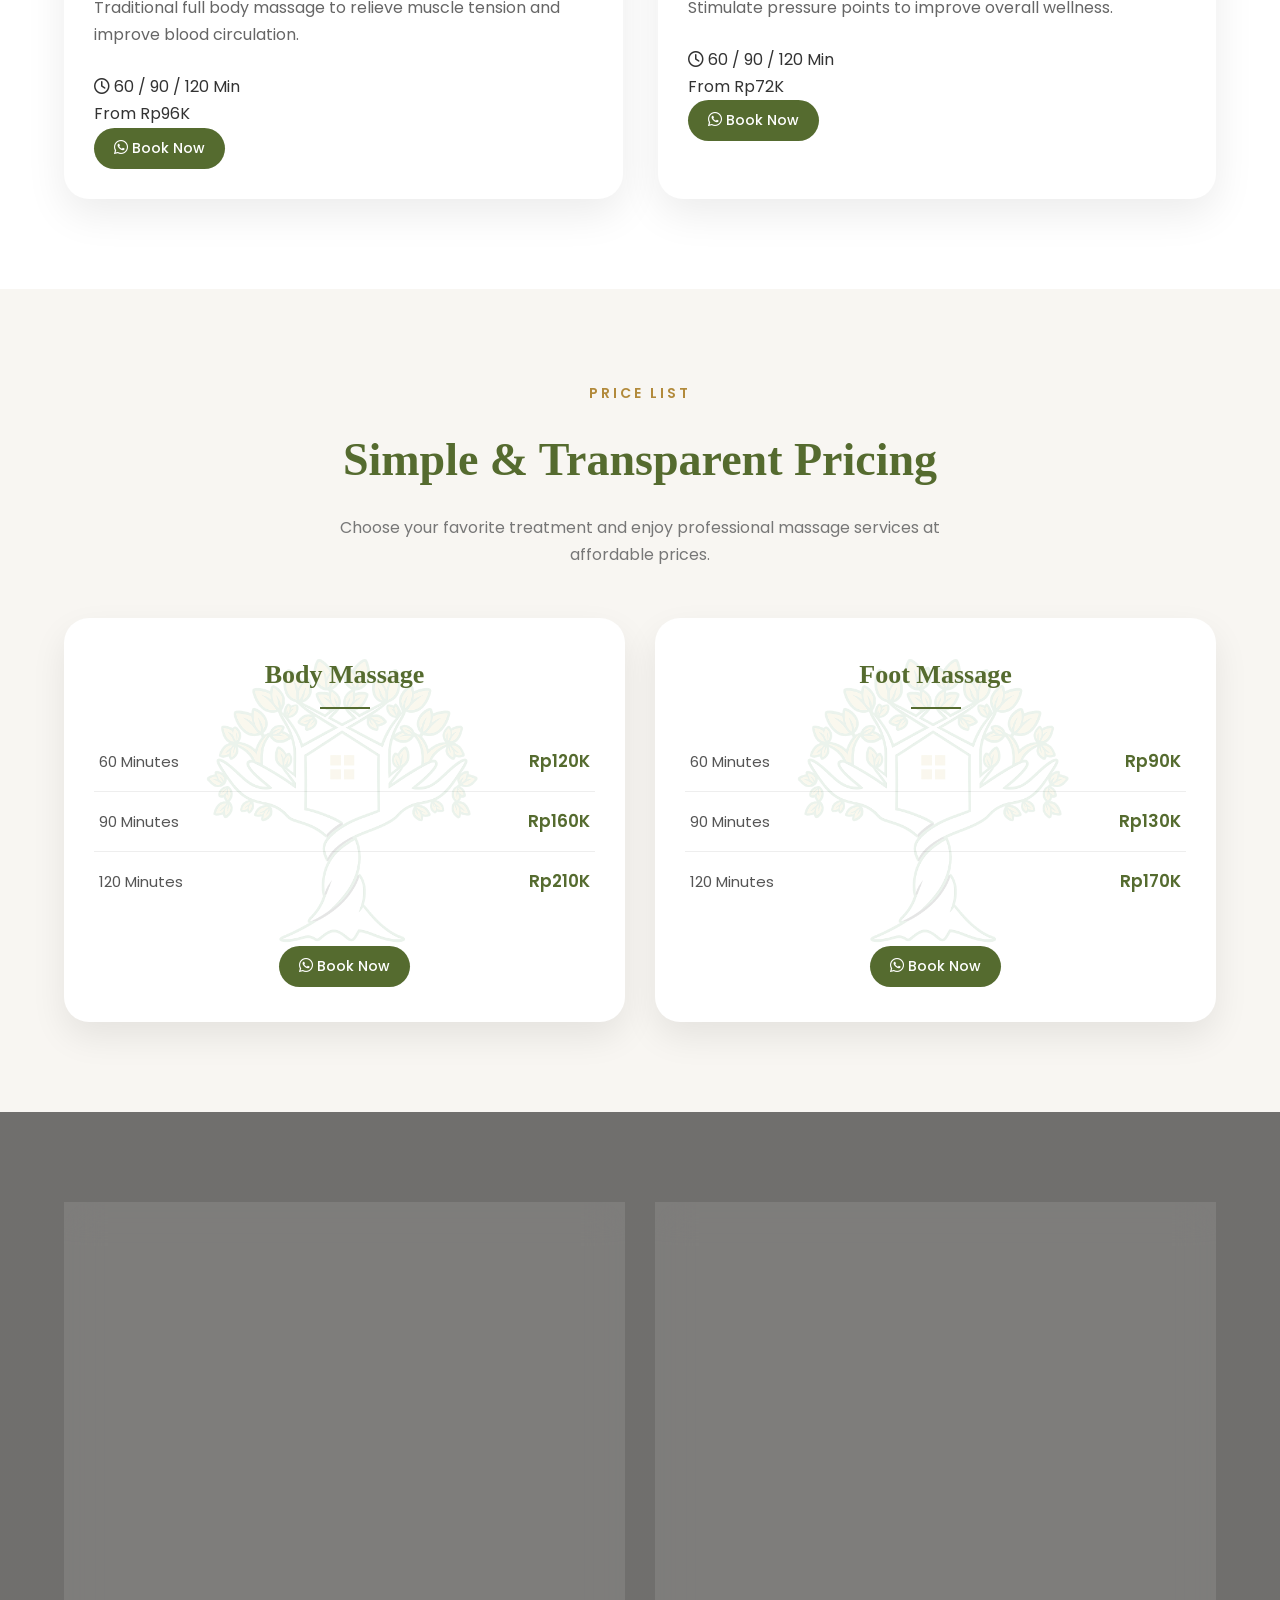
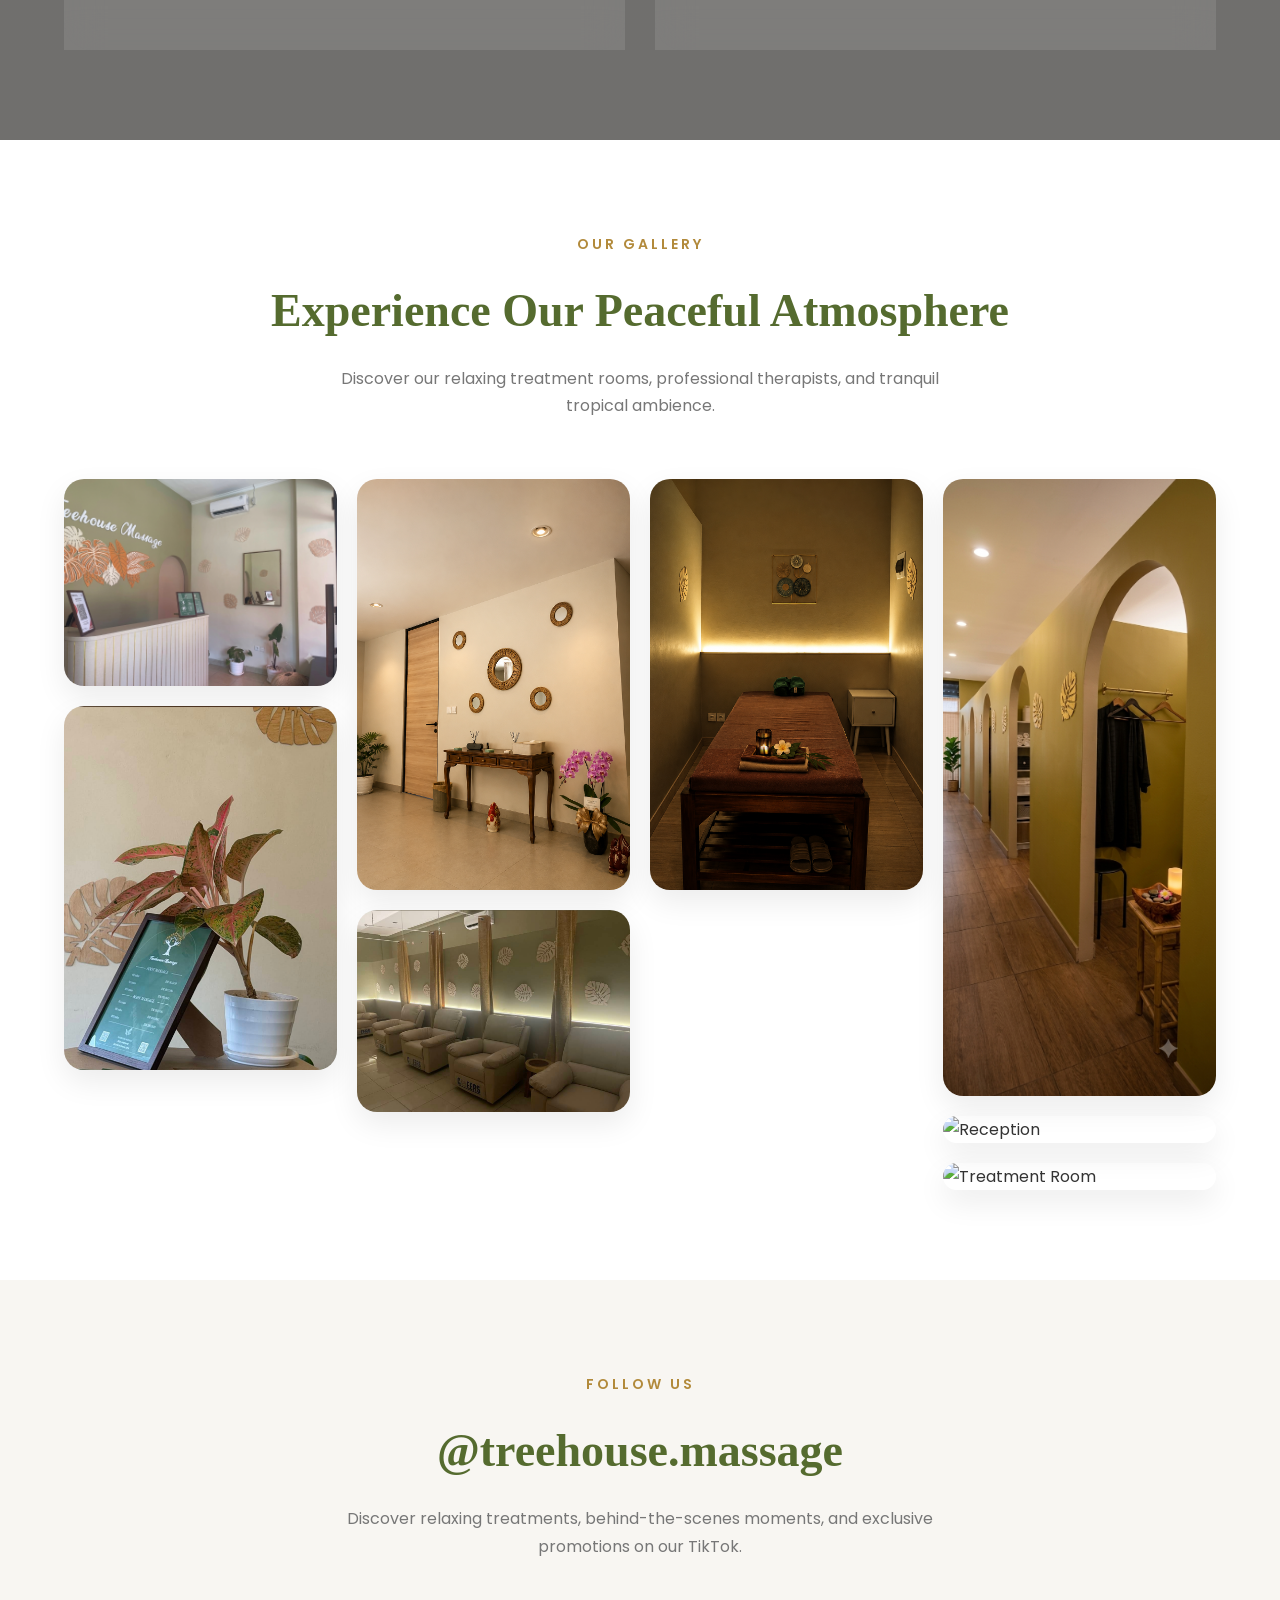
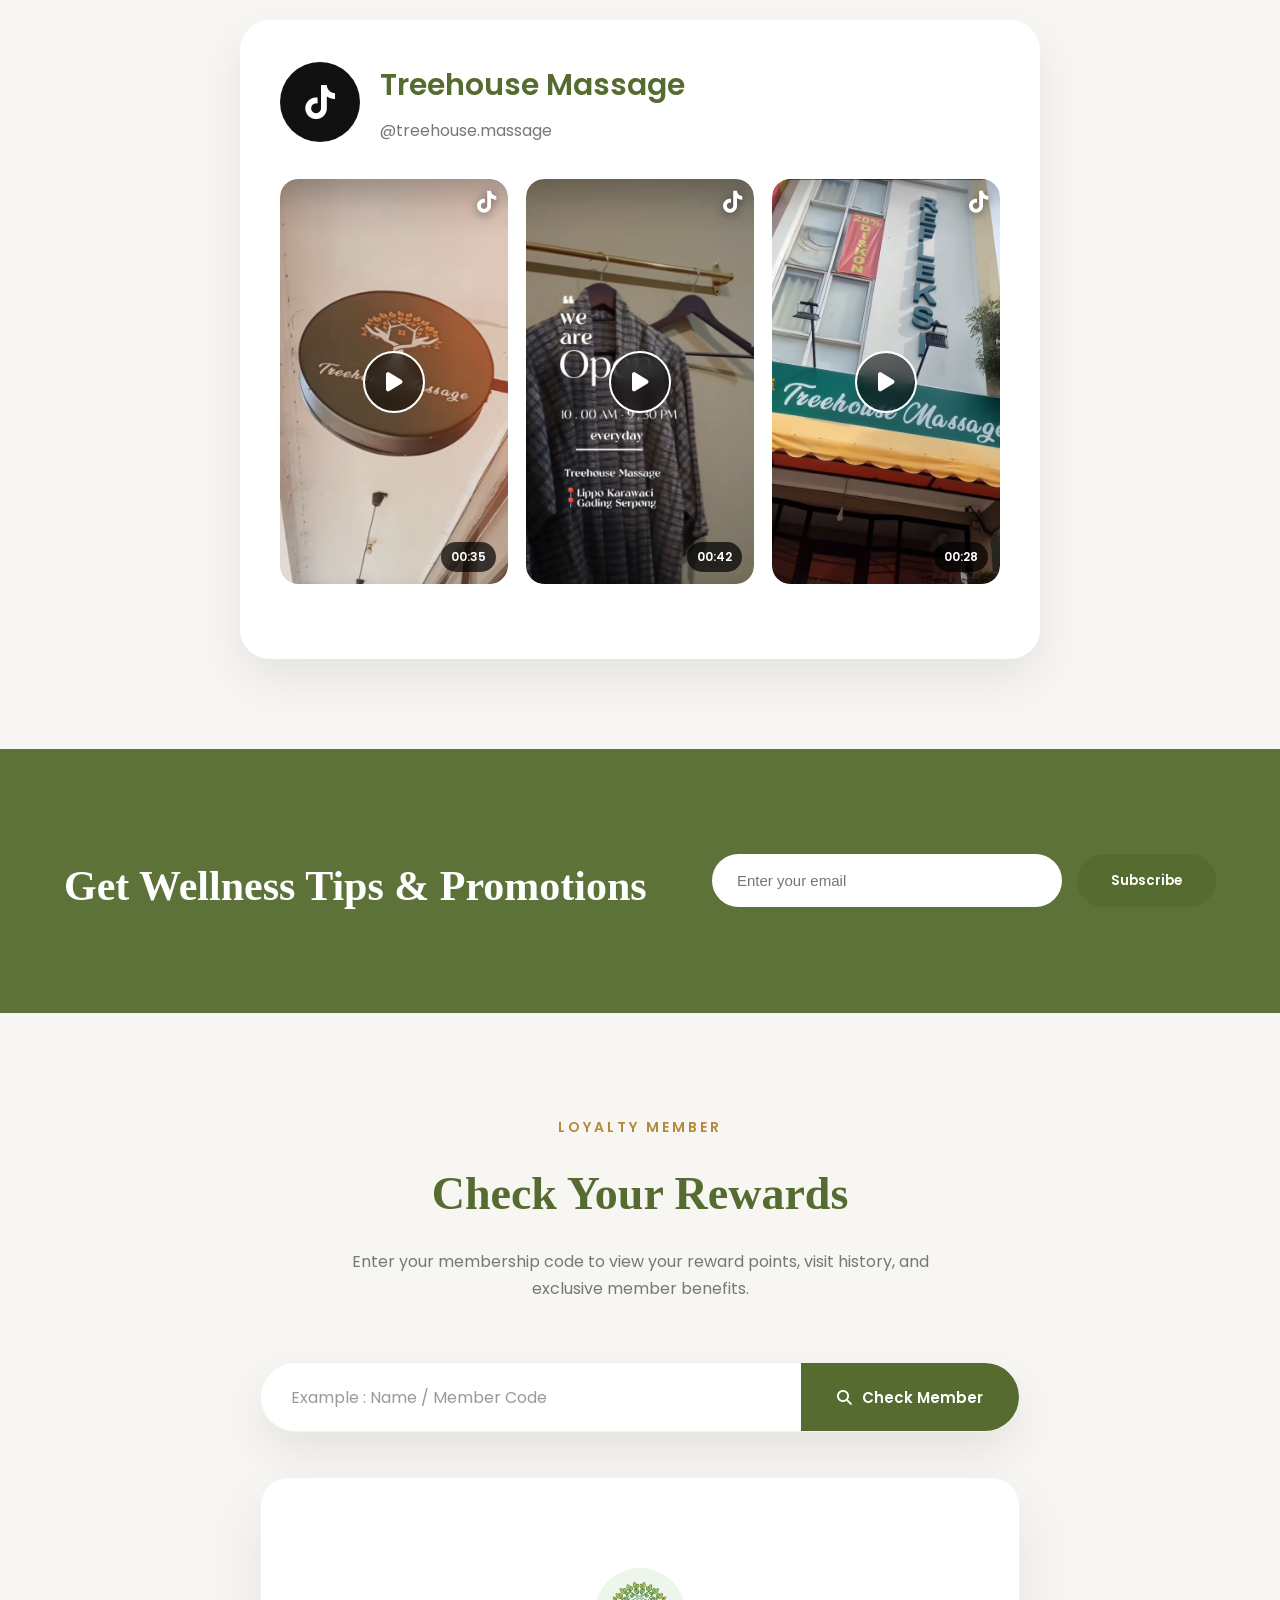
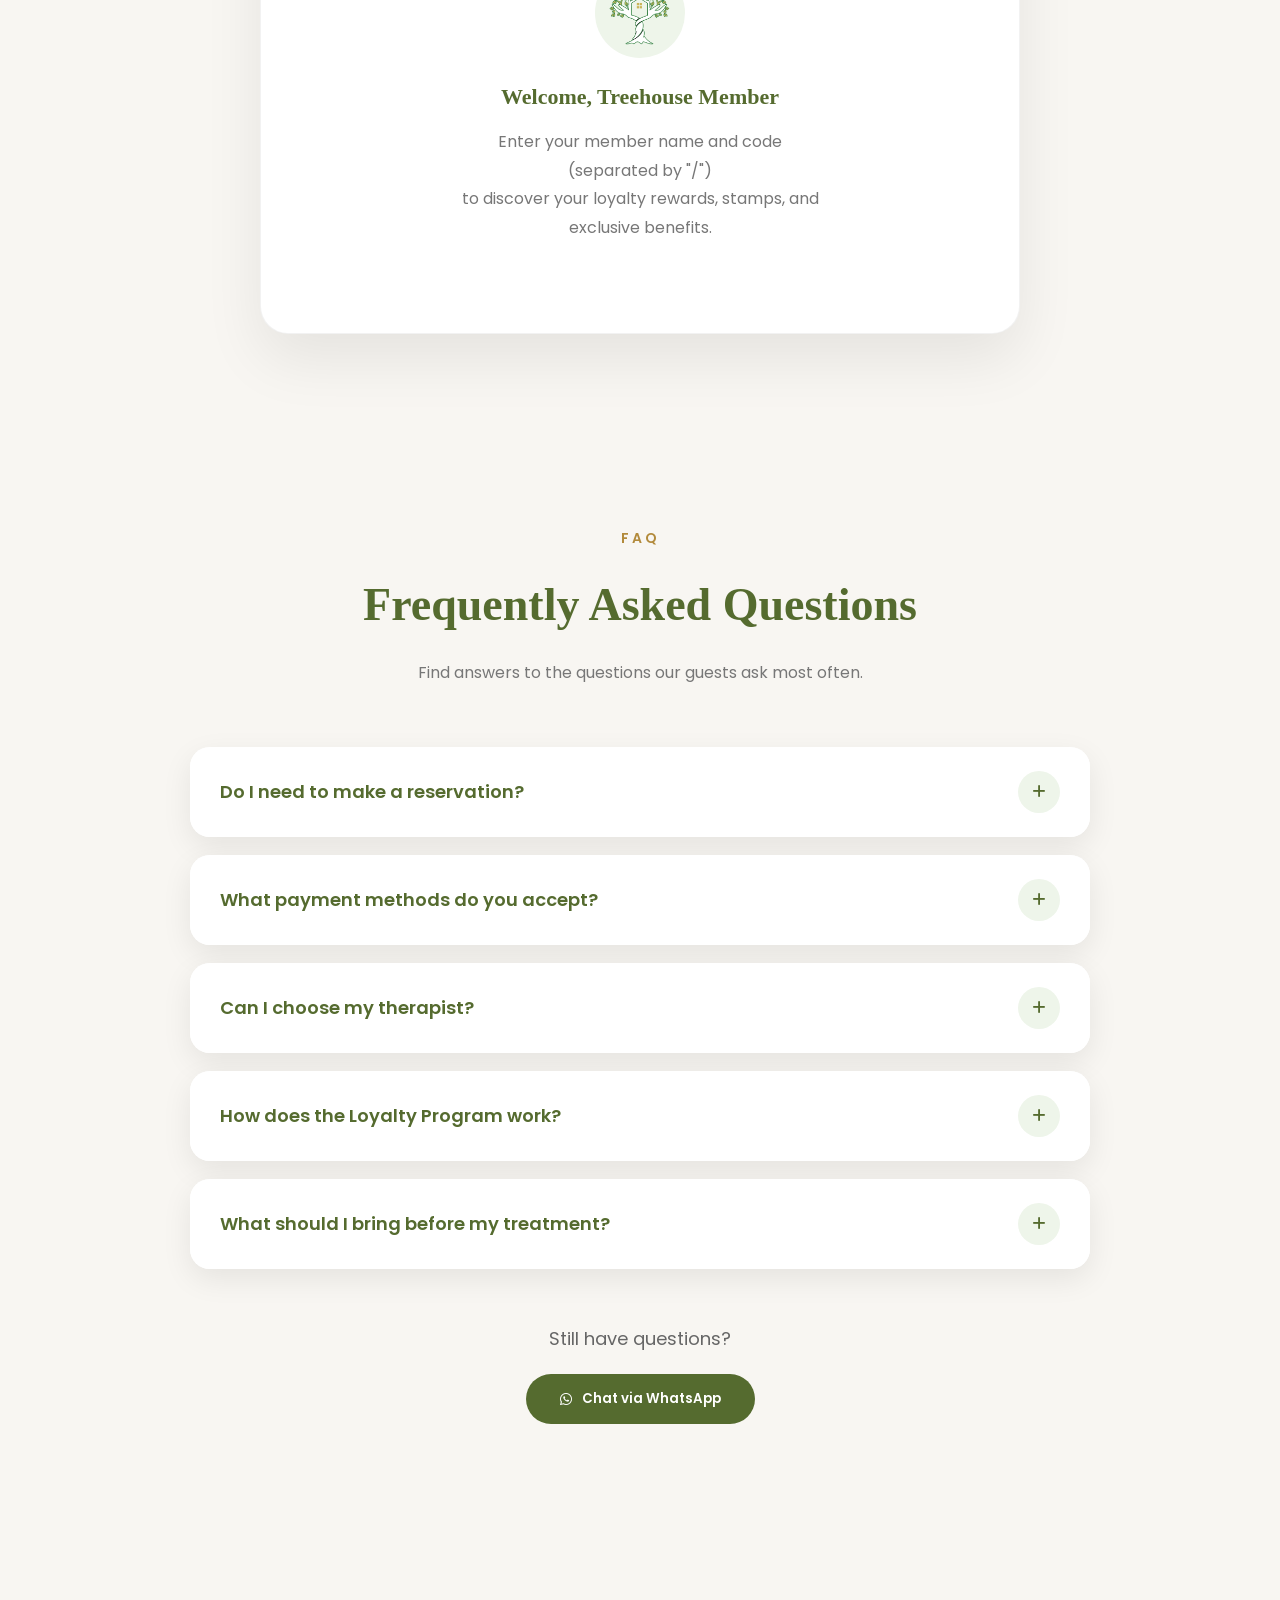
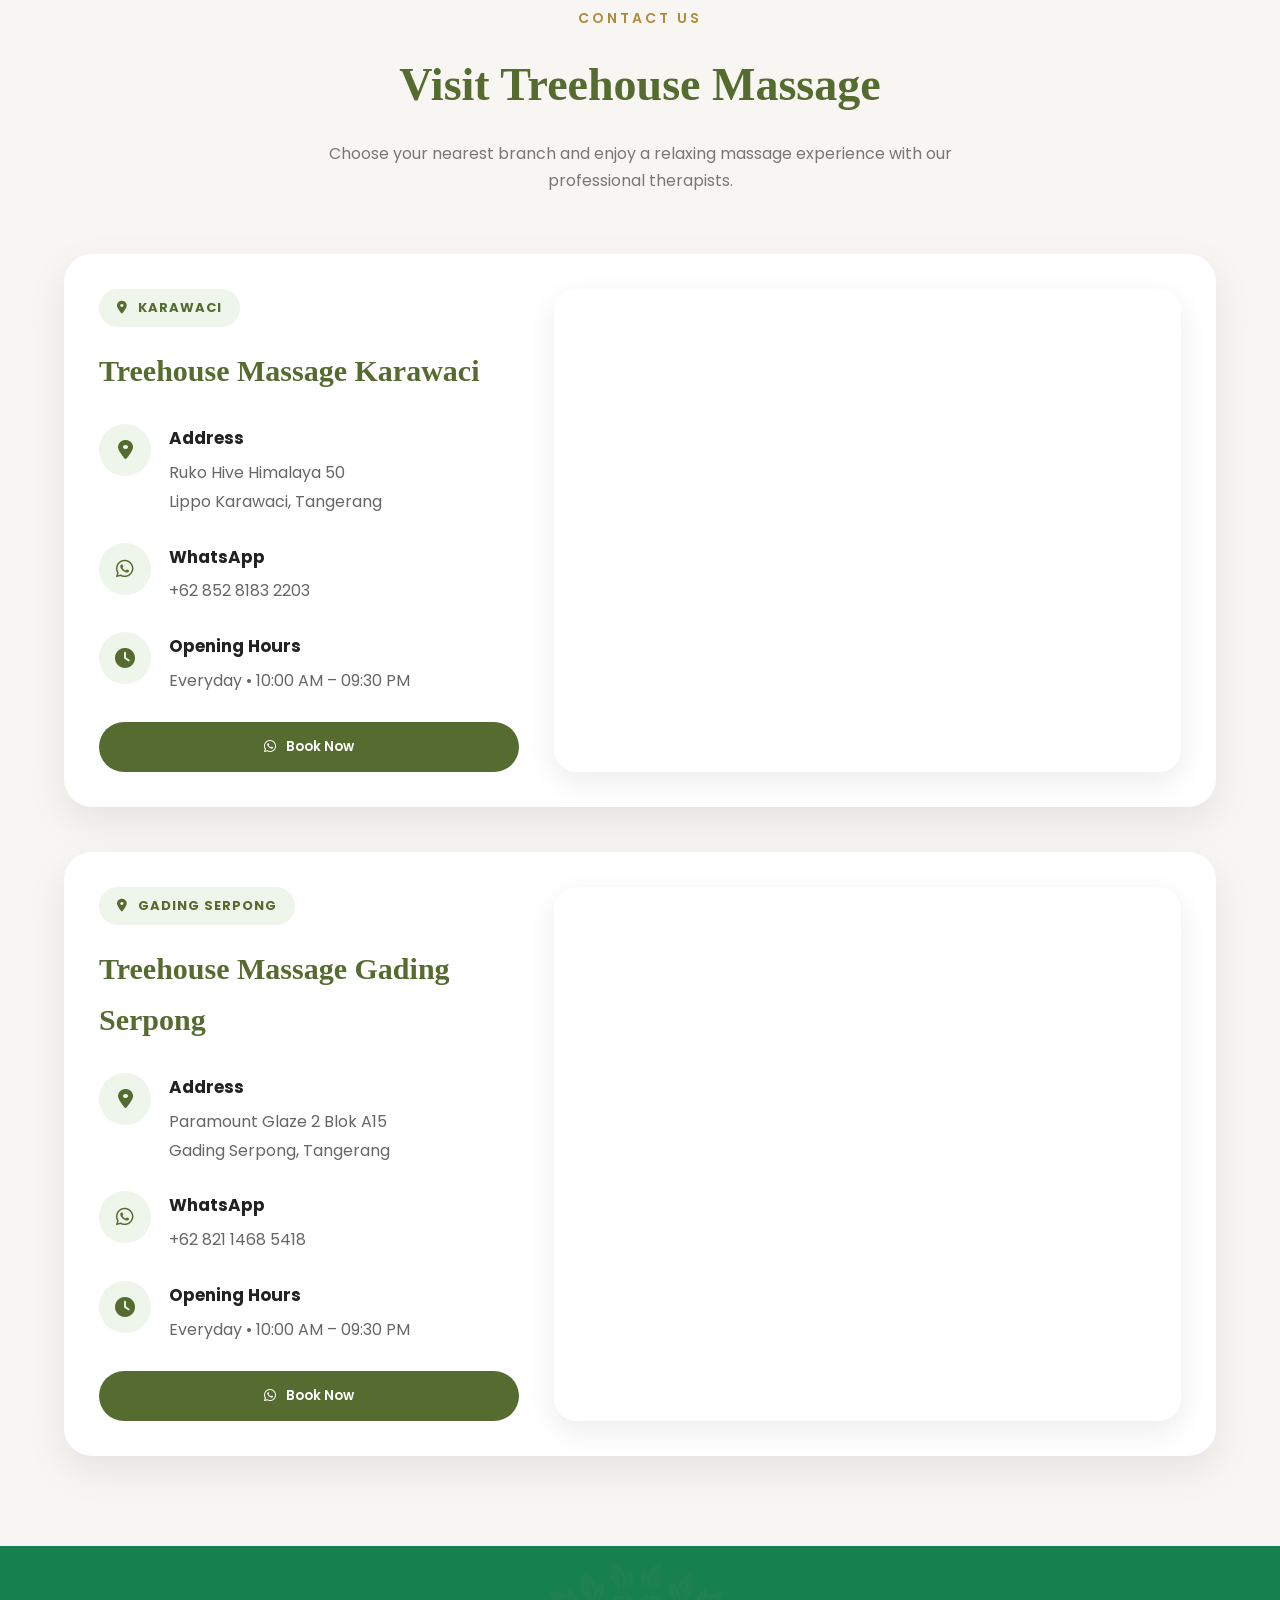
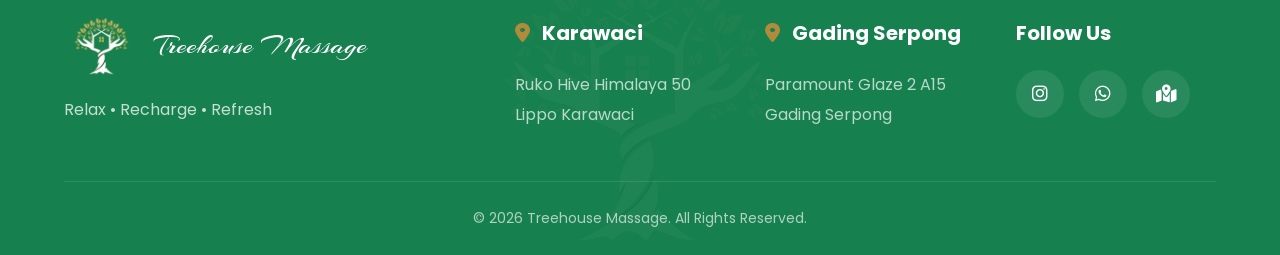
==== commit def4c04f: "title" ====
--- a/index.html
+++ b/index.html
@@ -7,7 +7,7 @@
     <meta charset="UTF-8">
     <meta name="viewport" content="width=device-width, initial-scale=1.0">
 
-    <title>Treehouse massage | Relax • Refresh • Rejuvenate</title>
+    <title>Treehouse Massage | Family Massage & Refleksi Karawaci, Gading Serpong Tangerang</title>
     <!-- Google tag (gtag.js) -->
 <script async src="https://www.googletagmanager.com/gtag/js?id=G-MBETGXHKQN"></script>
 <script>
@@ -19,7 +19,7 @@
 </script>
 
     <meta name="description"
-        content="Experience professional massage and wellness treatments in a peaceful tropical atmosphere.">
+        content="Experience professional massage and wellness treatments in a peaceful tropical atmosphere,, Treehouse Massage menyediakan layanan family massage, refleksi, body massage, dan spa profesional di Karawaci dan Gading Serpong, Tangerang. Reservasi mudah melalui WhatsApp.">
 
     <link rel="preconnect" href="https://fonts.googleapis.com">
 
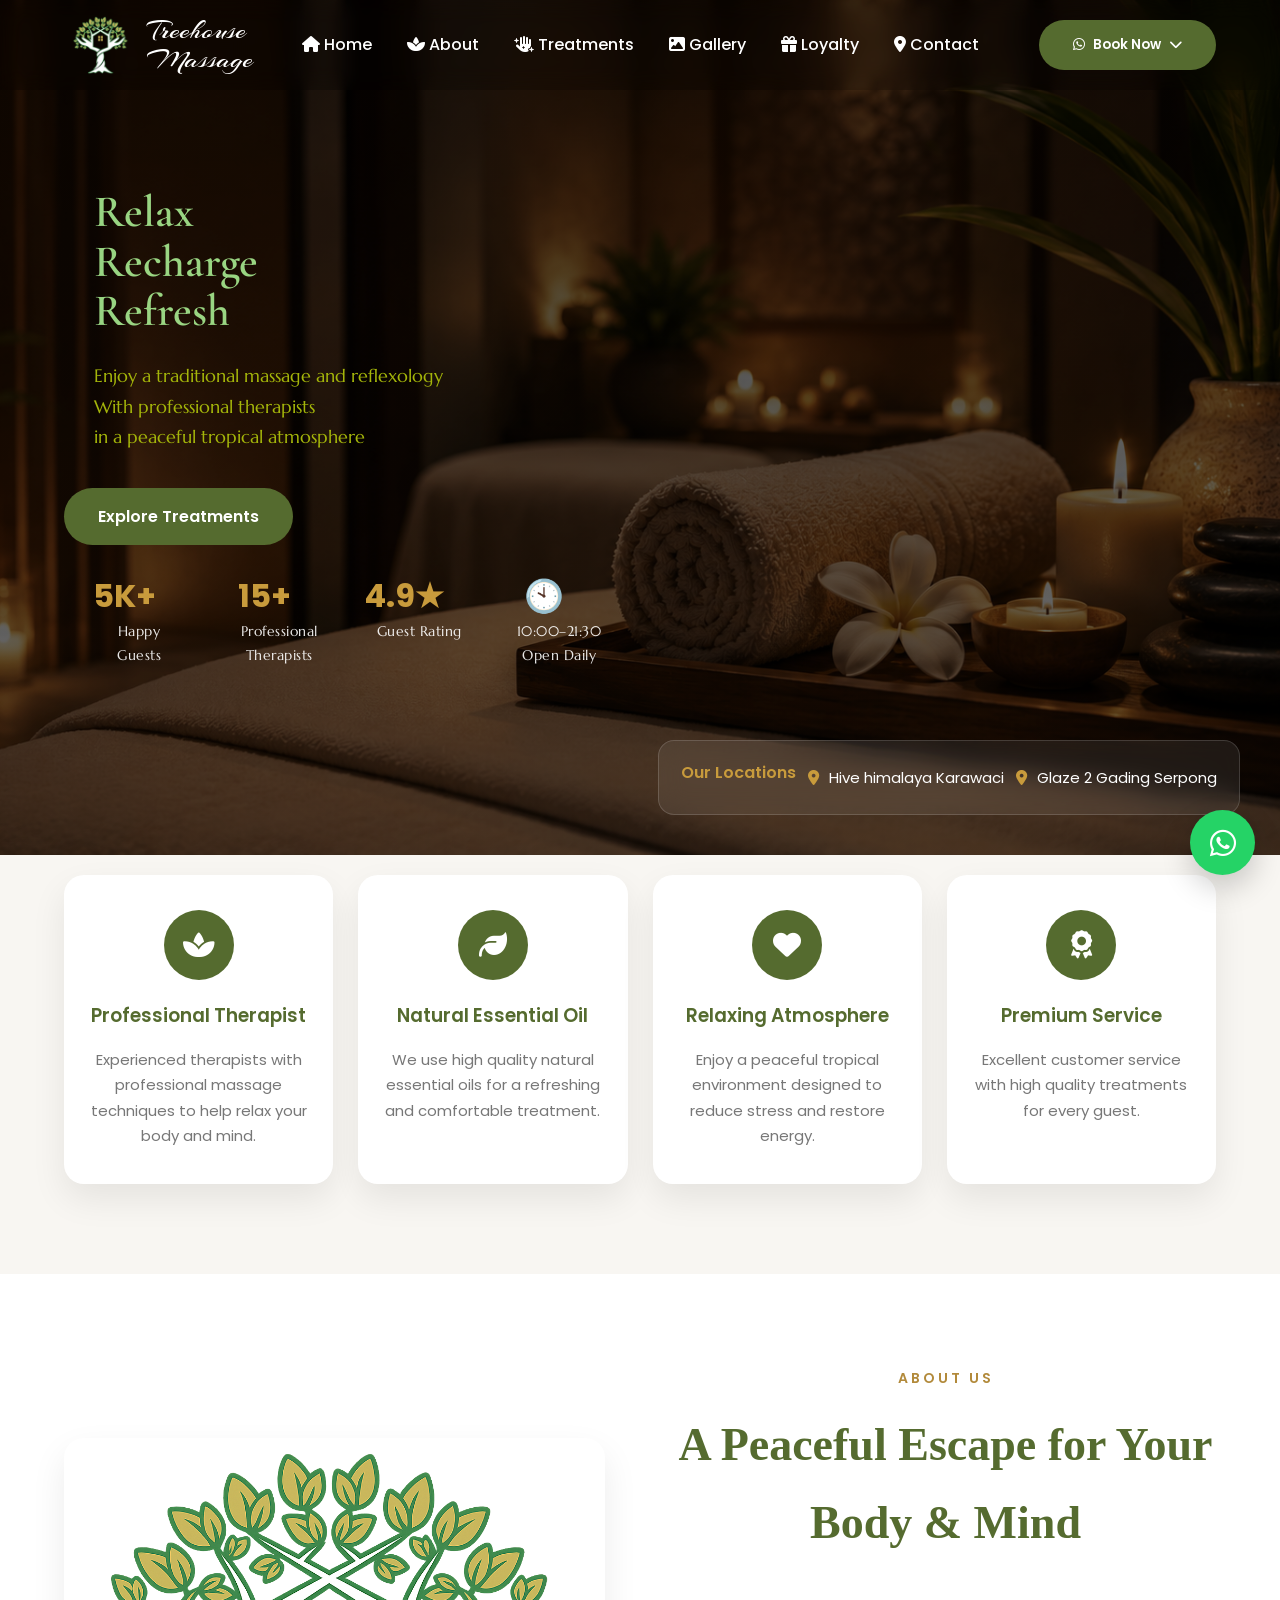
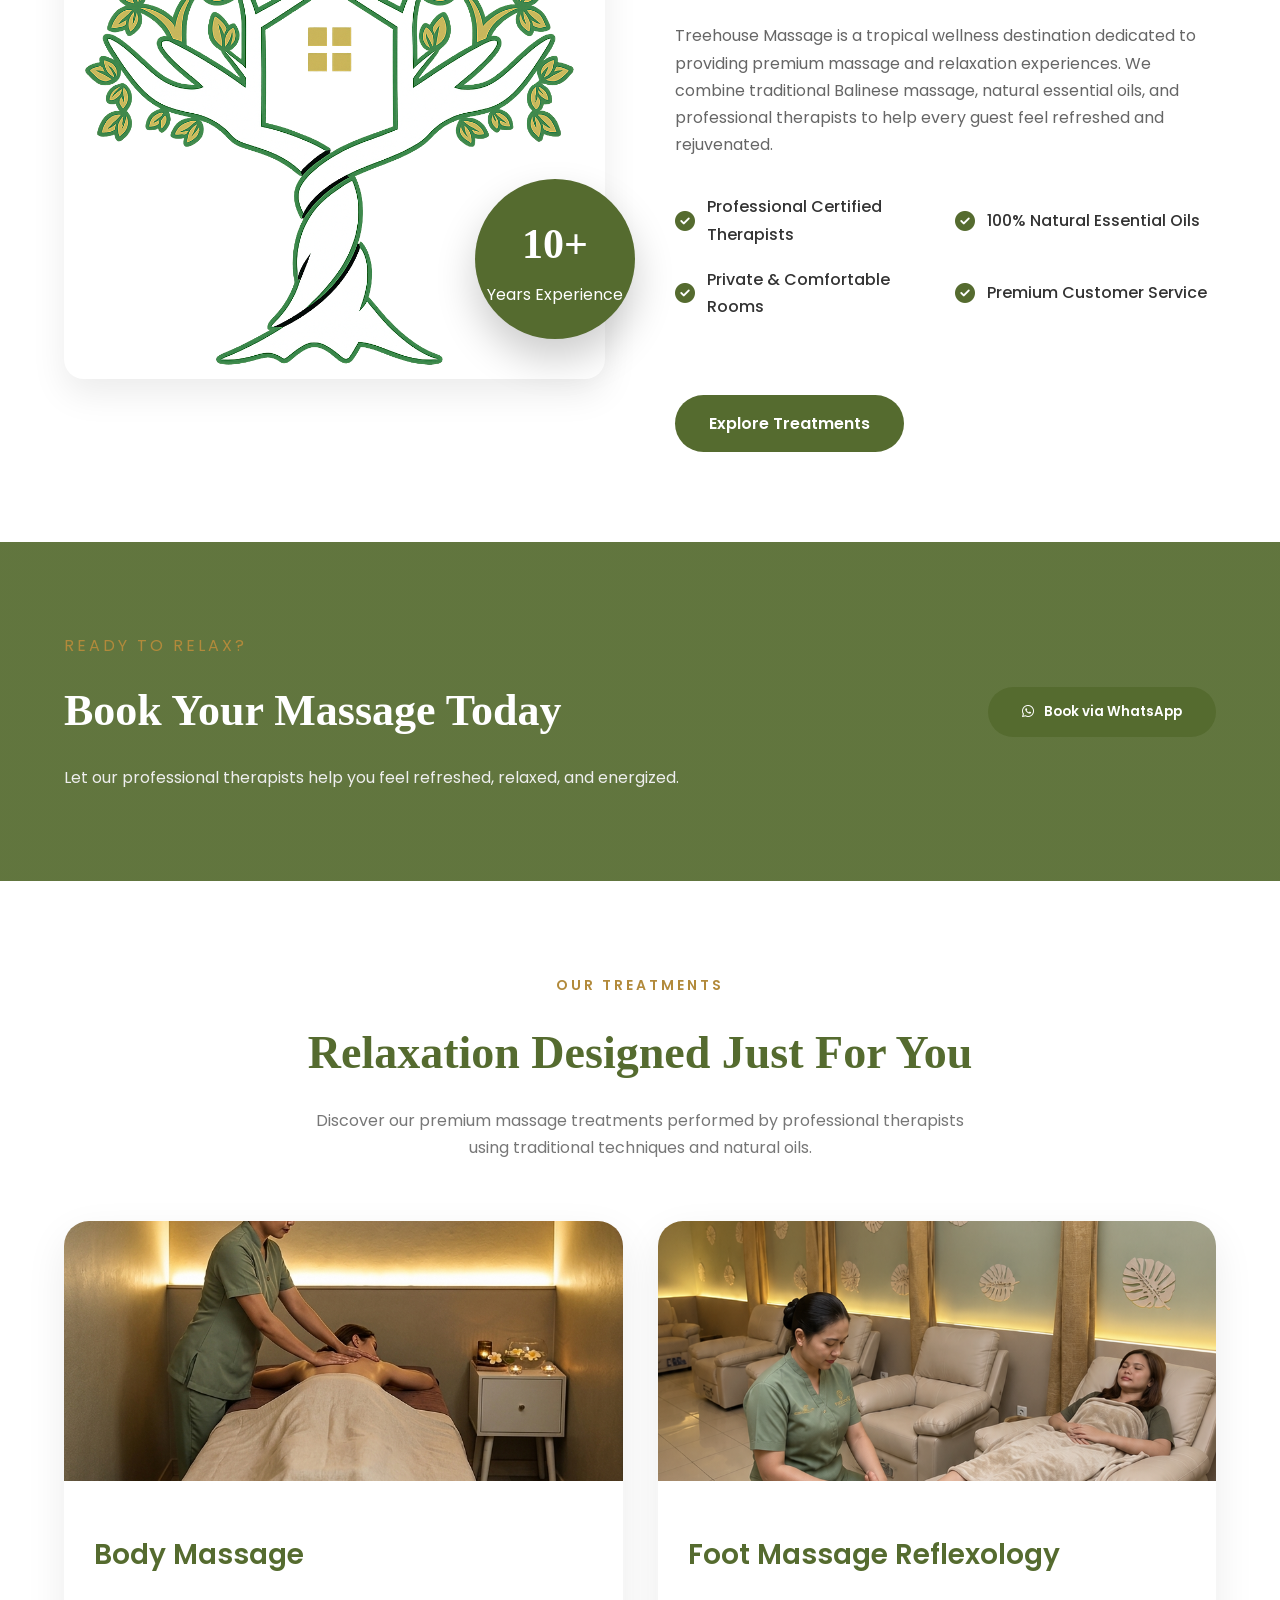
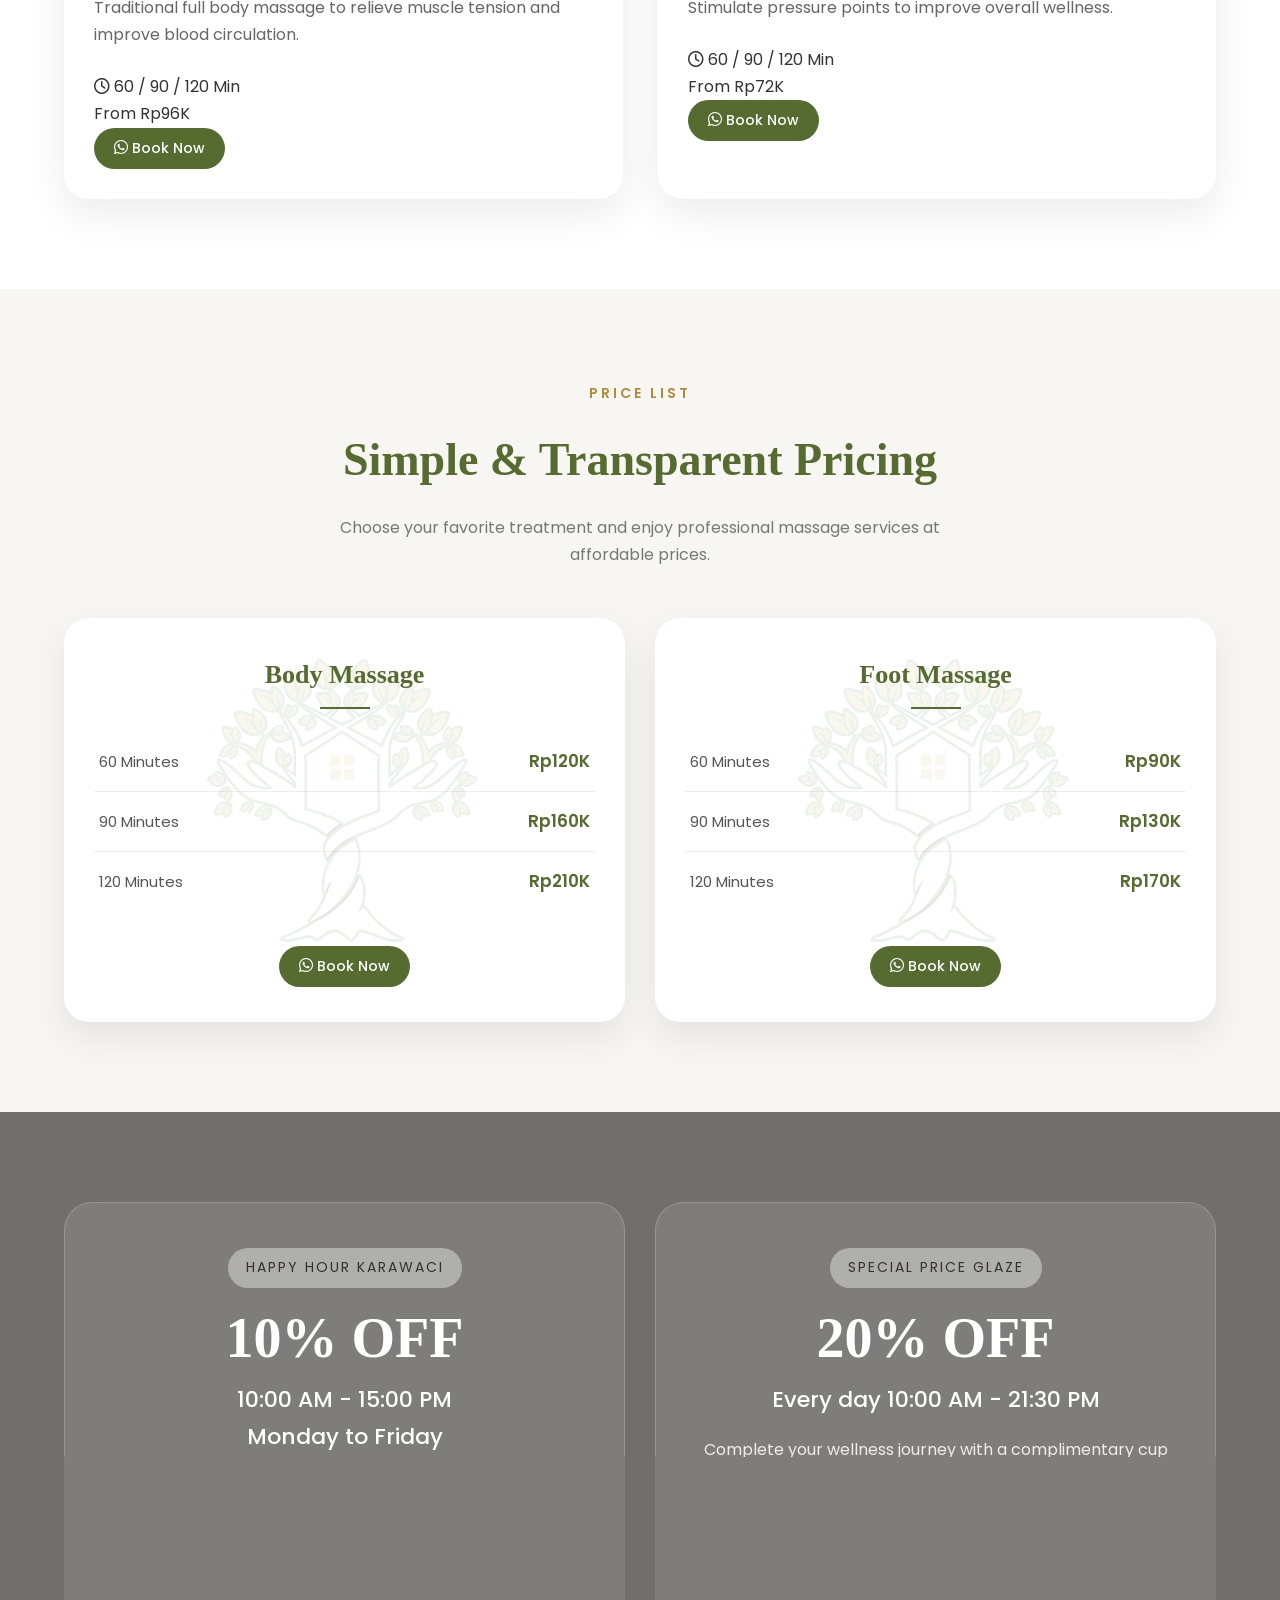
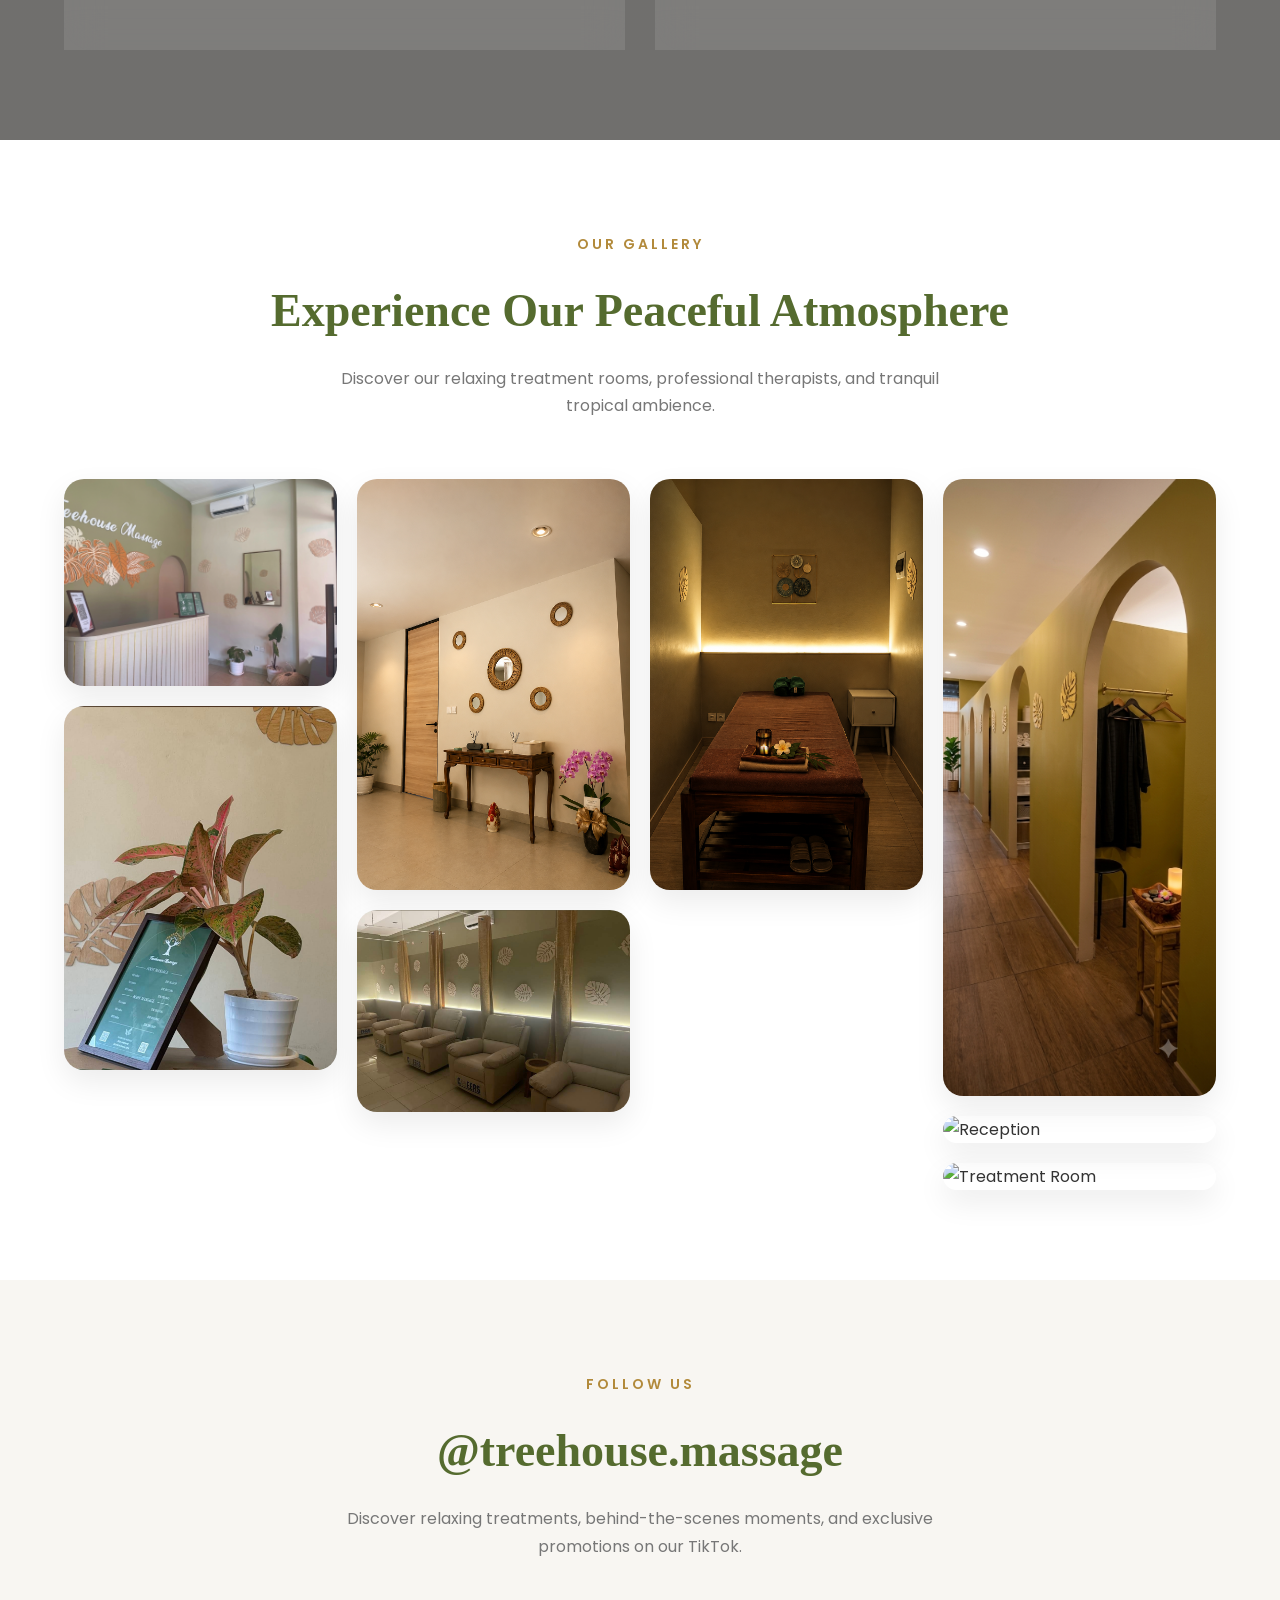
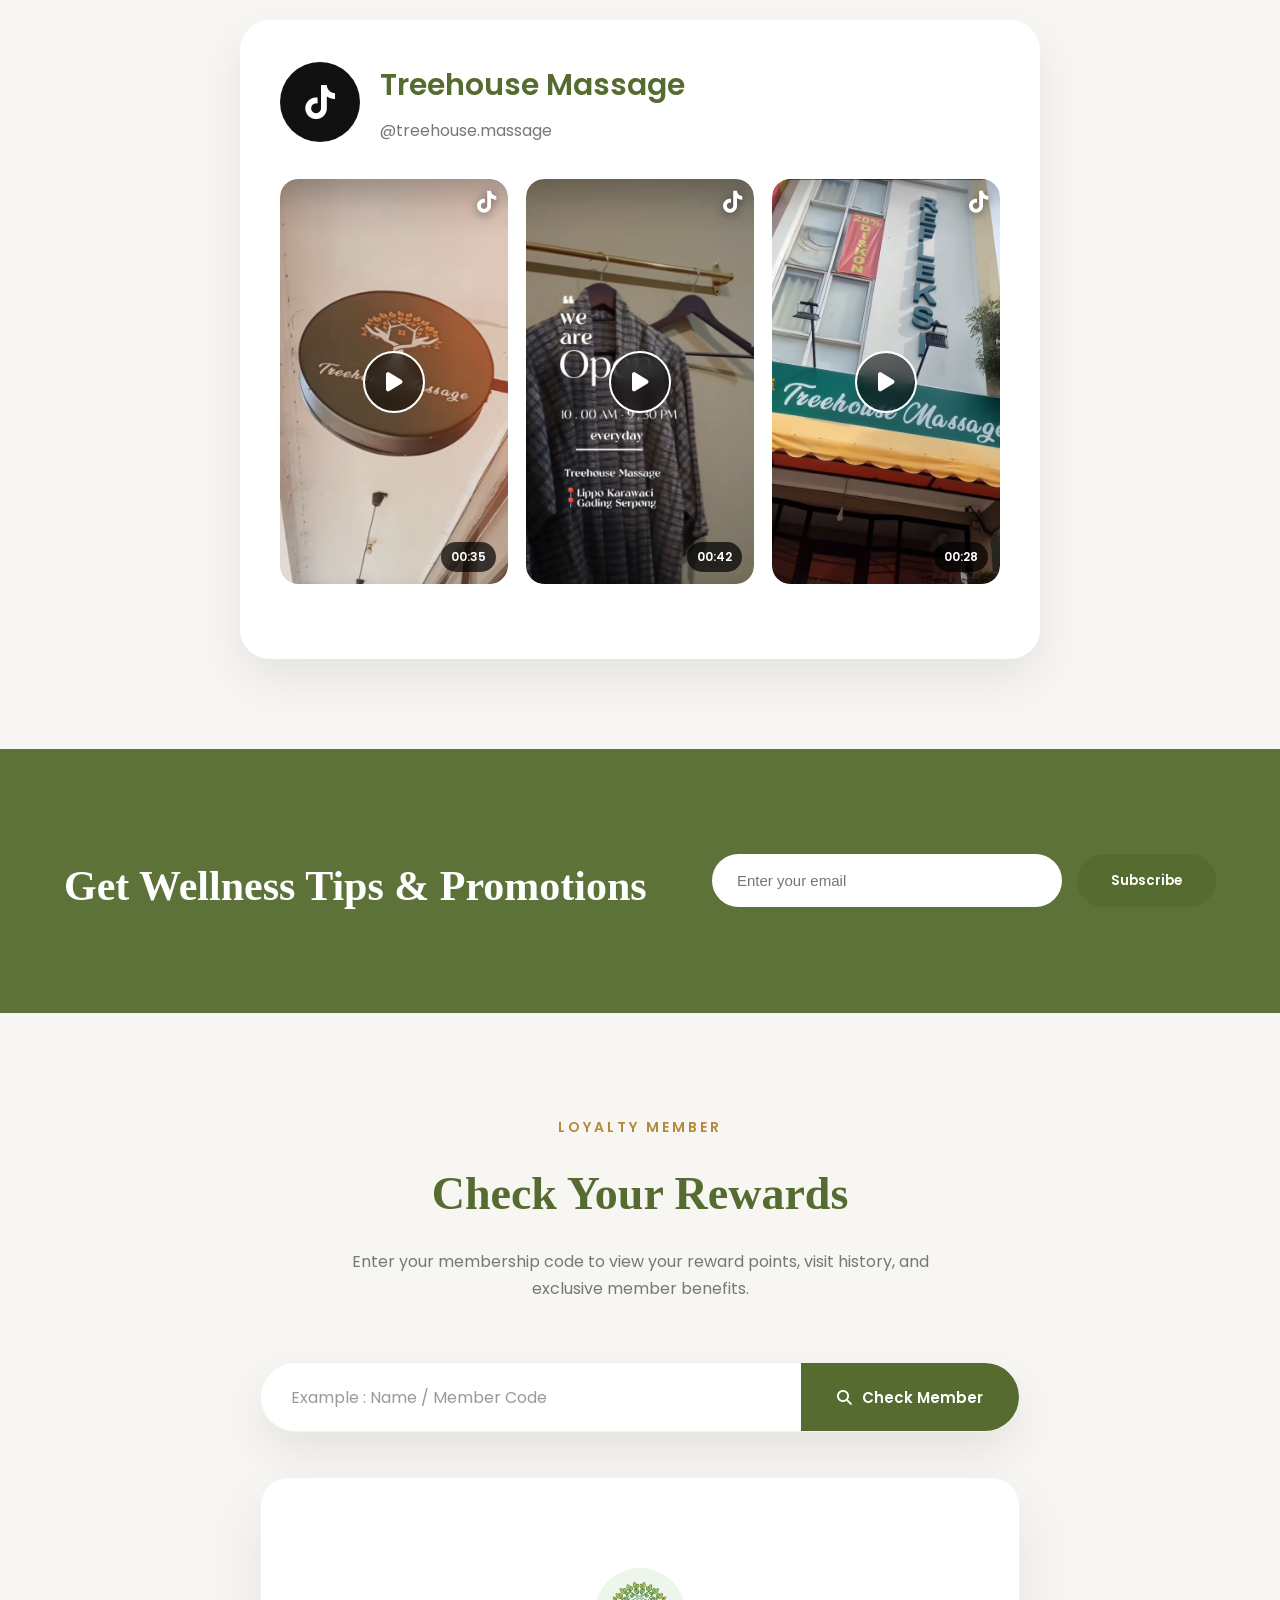
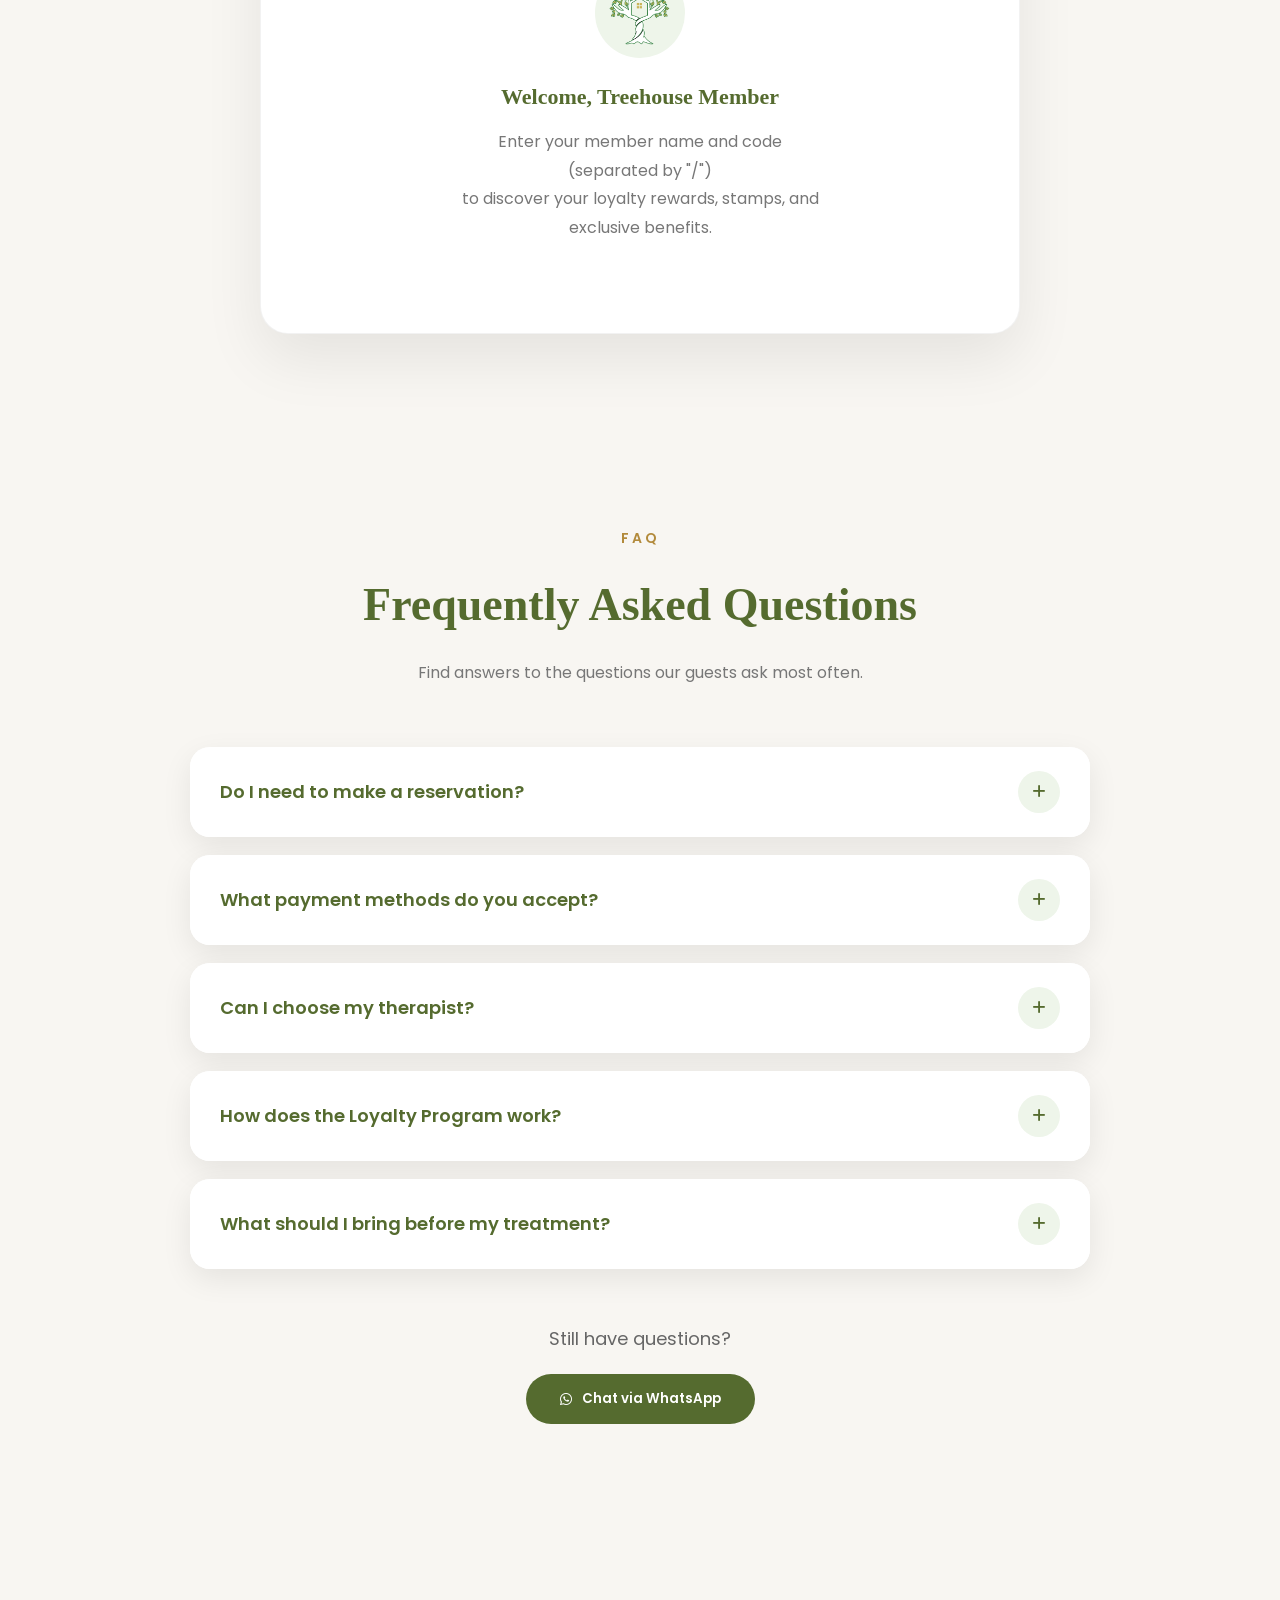
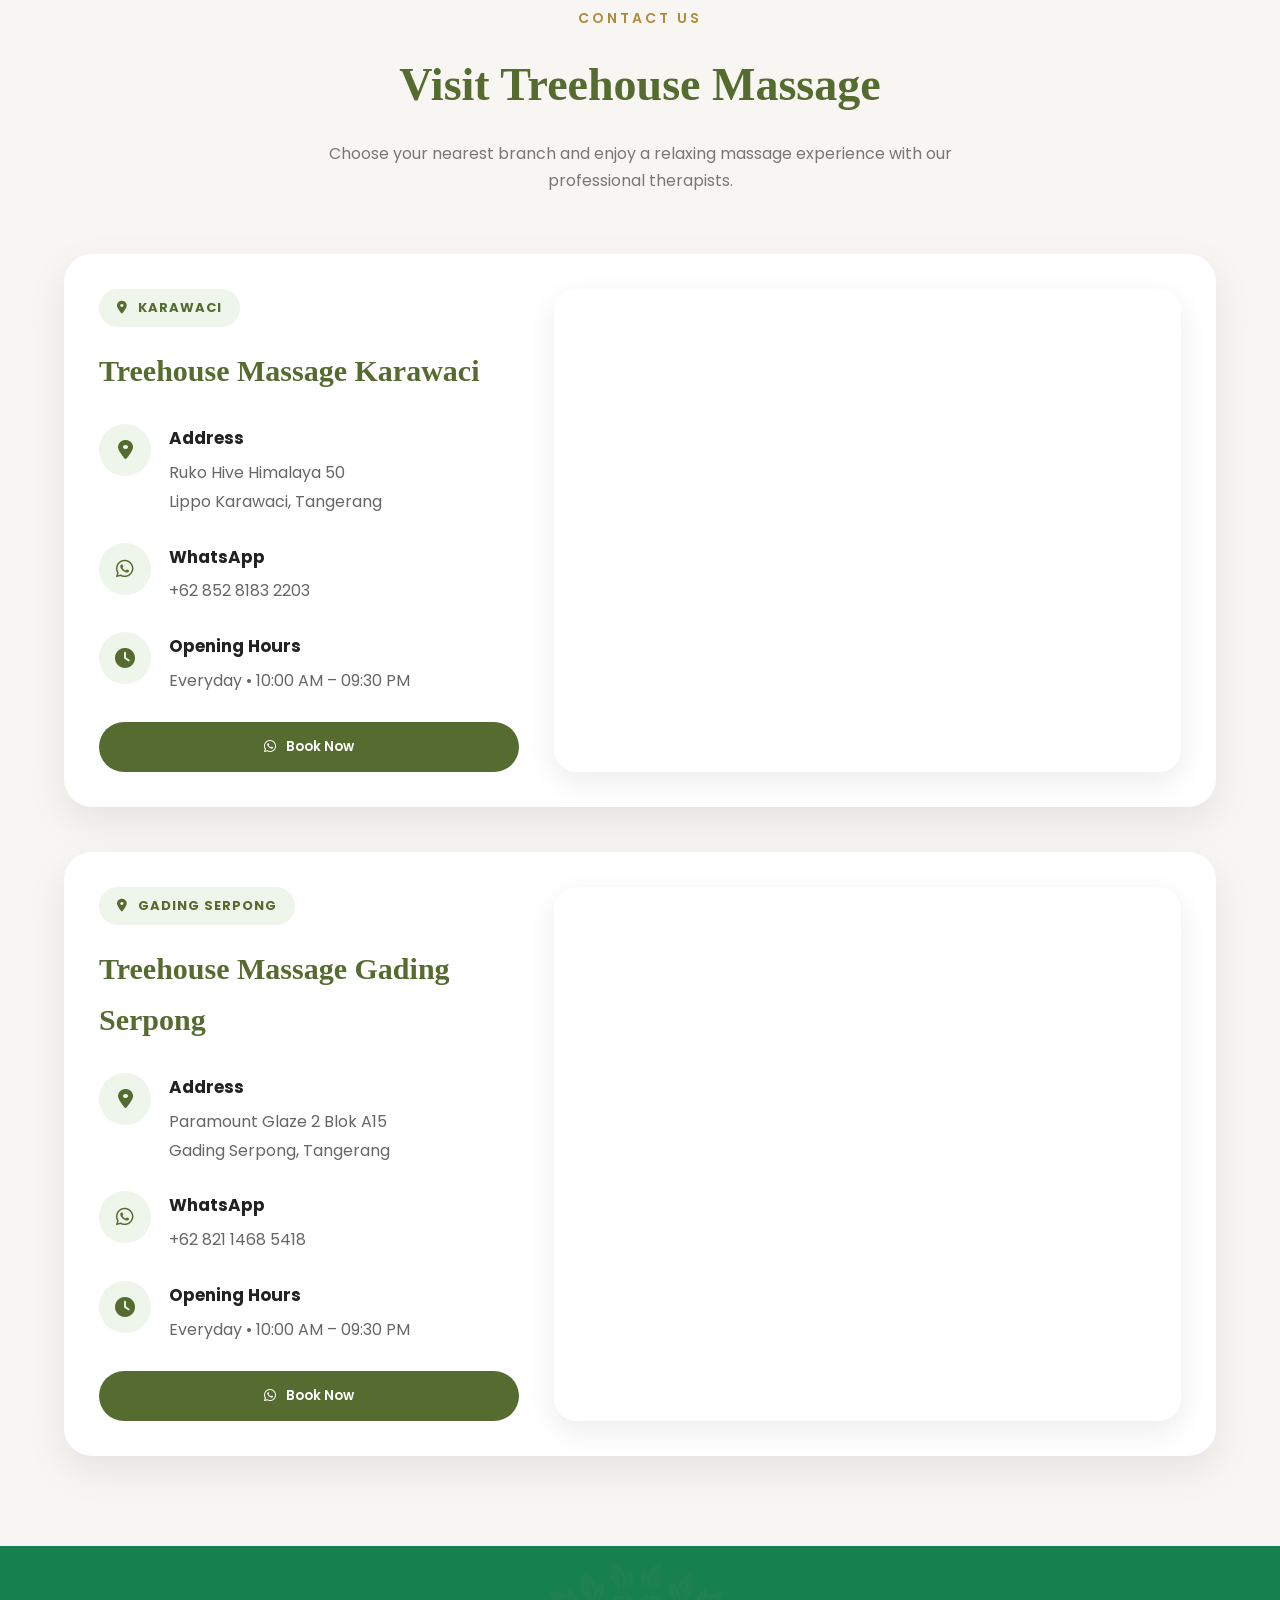
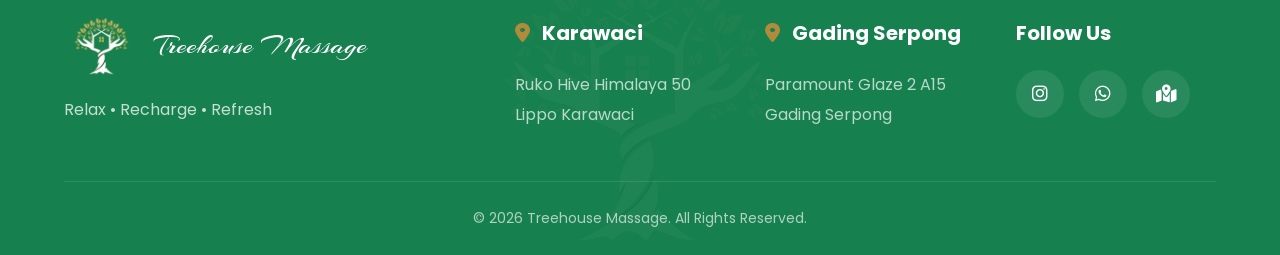
==== commit e11ebdcc: "Fix typo in print statement" ====
--- a/index.html
+++ b/index.html
@@ -6,7 +6,7 @@
 
     <meta charset="UTF-8">
     <meta name="viewport" content="width=device-width, initial-scale=1.0">
-
+    <link rel="icon" type="image/png" sizes="512x512" href="images/logo/favicon.png">
     <title>Treehouse Massage | Family Massage & Refleksi Karawaci, Gading Serpong Tangerang</title>
     <!-- Google tag (gtag.js) -->
 <script async src="https://www.googletagmanager.com/gtag/js?id=G-MBETGXHKQN"></script>
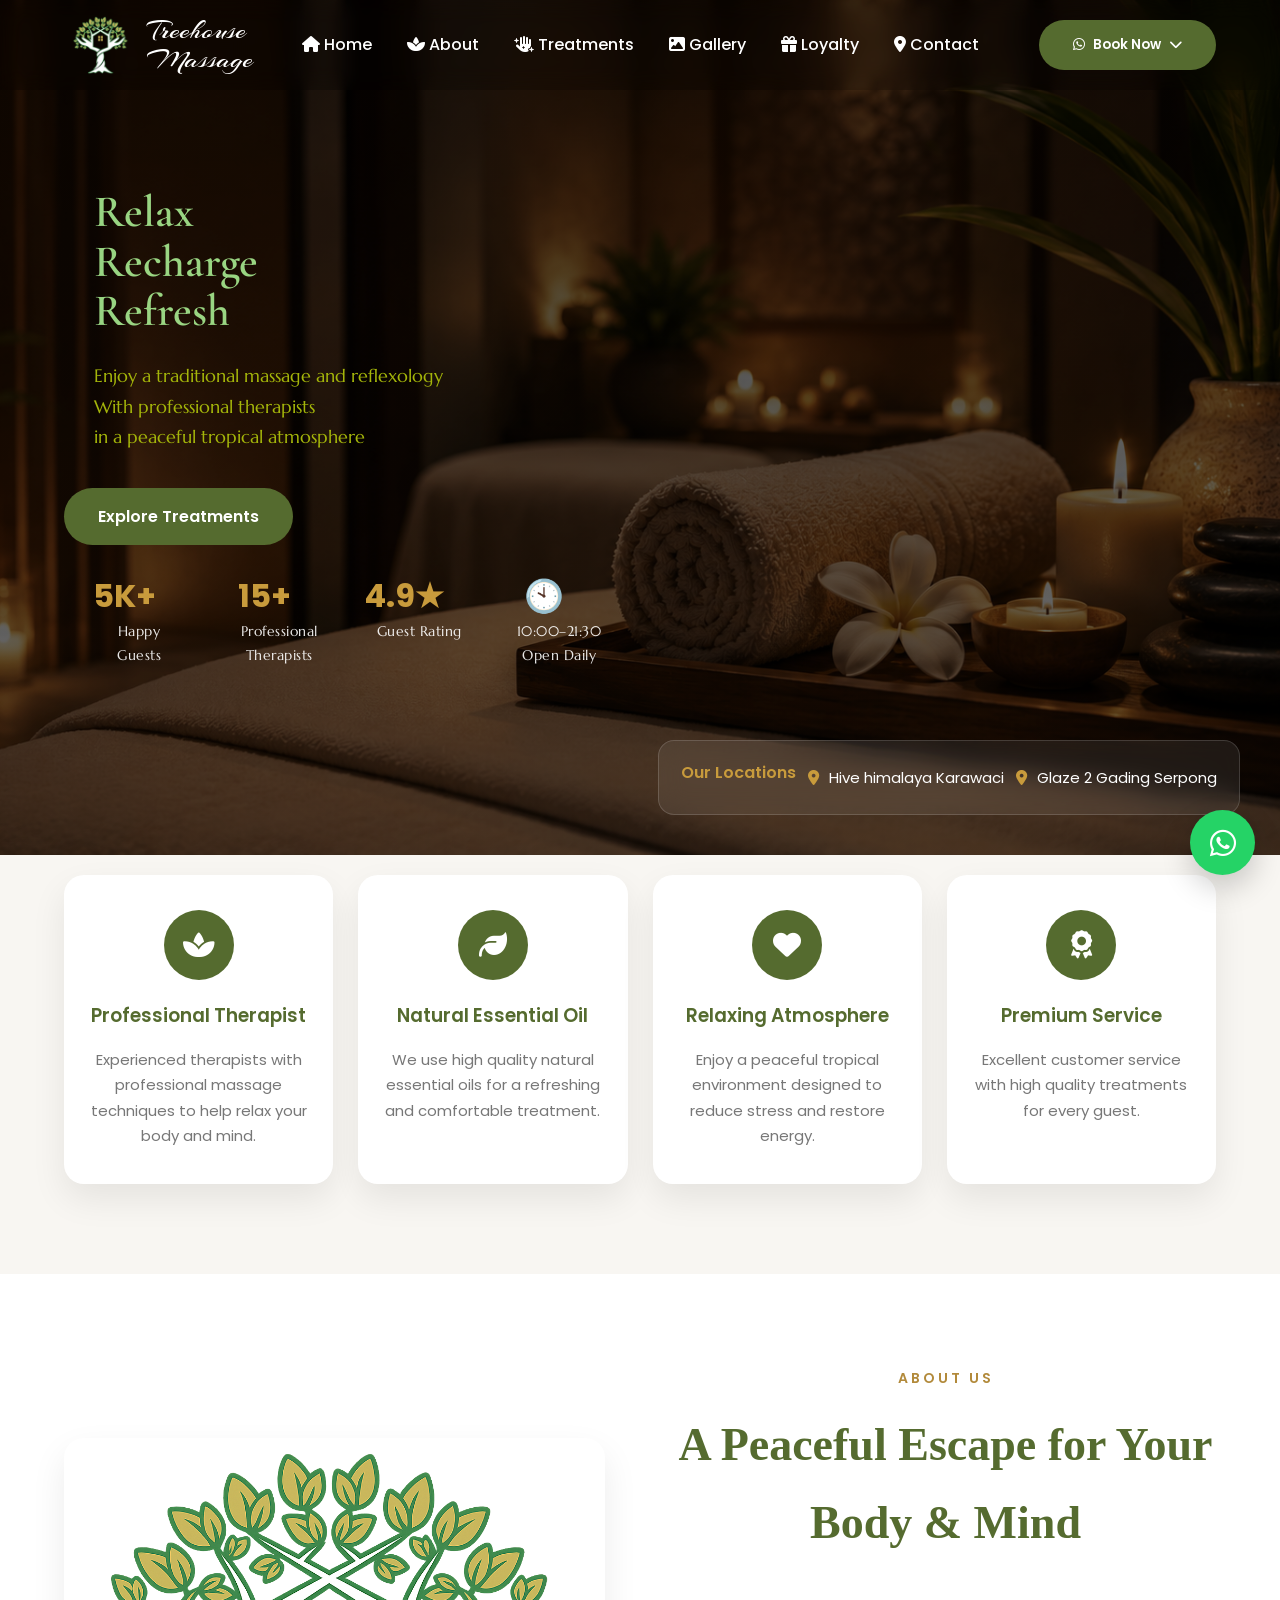
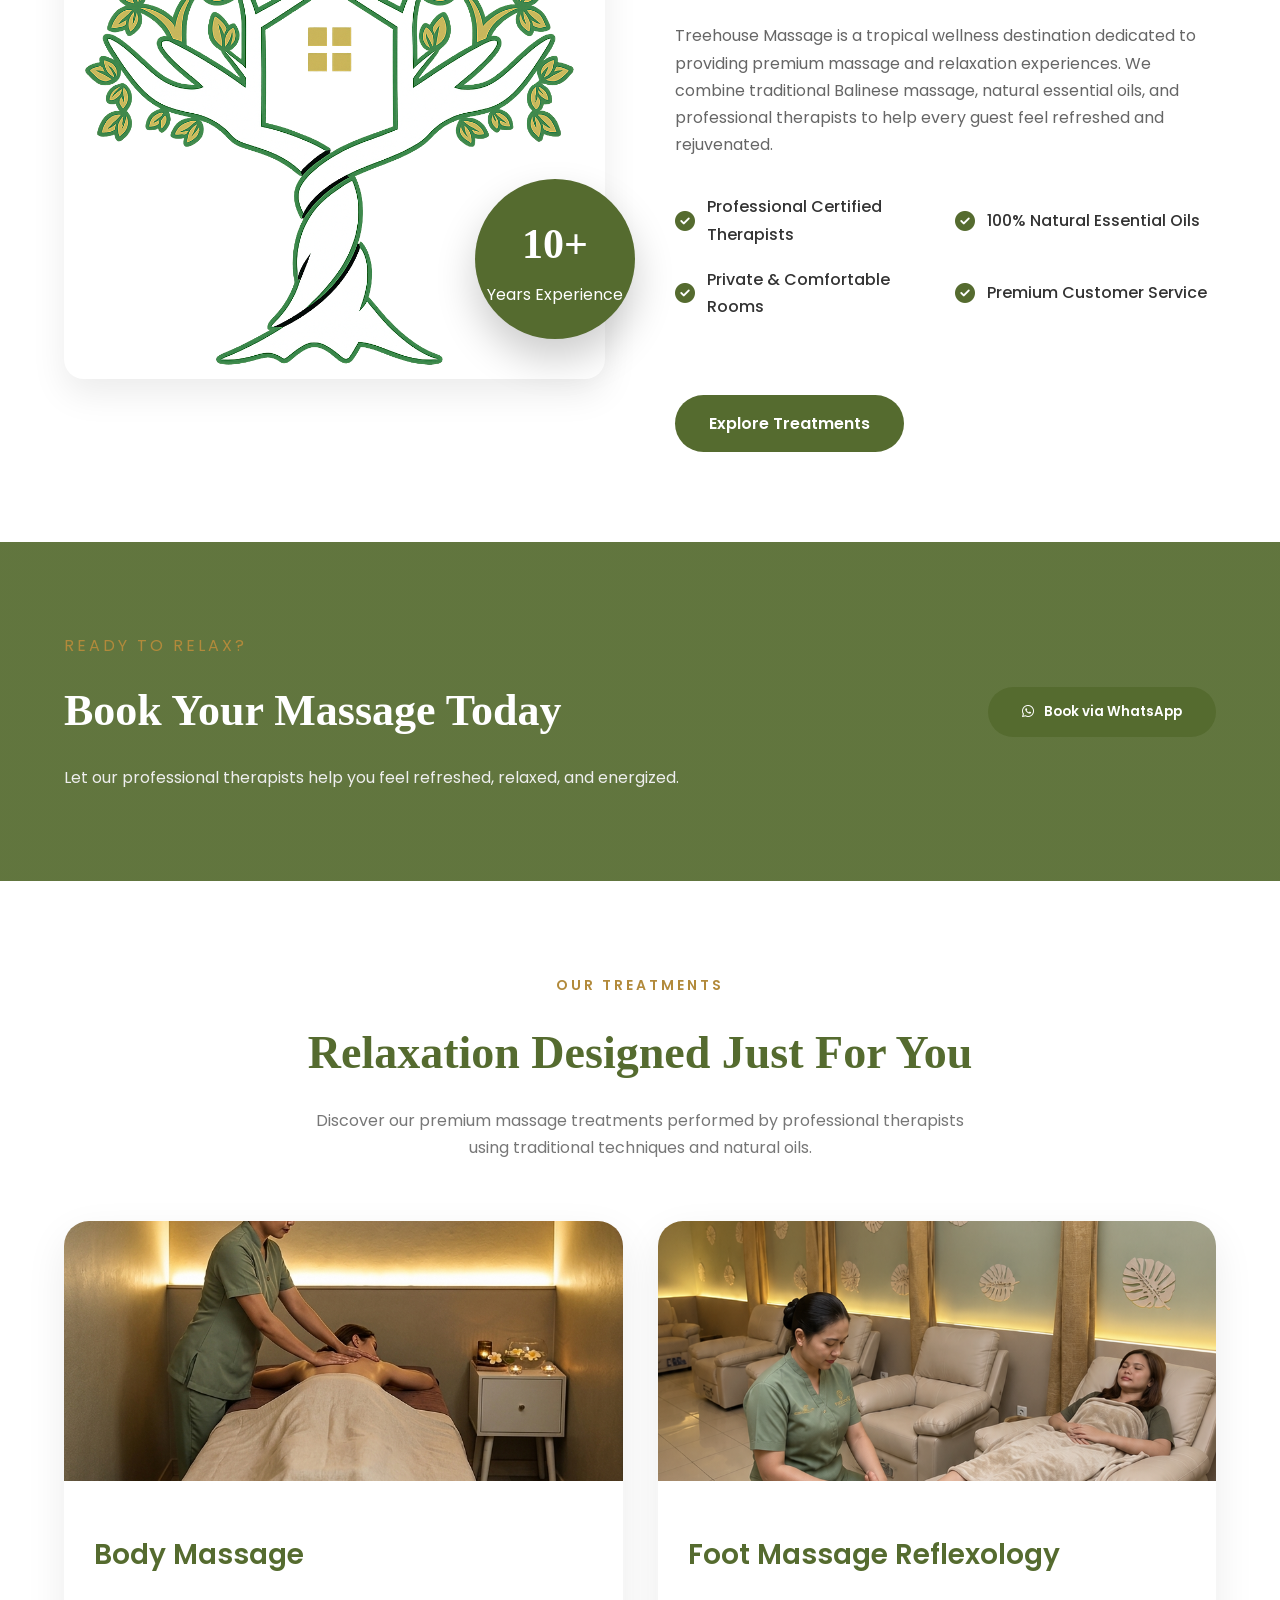
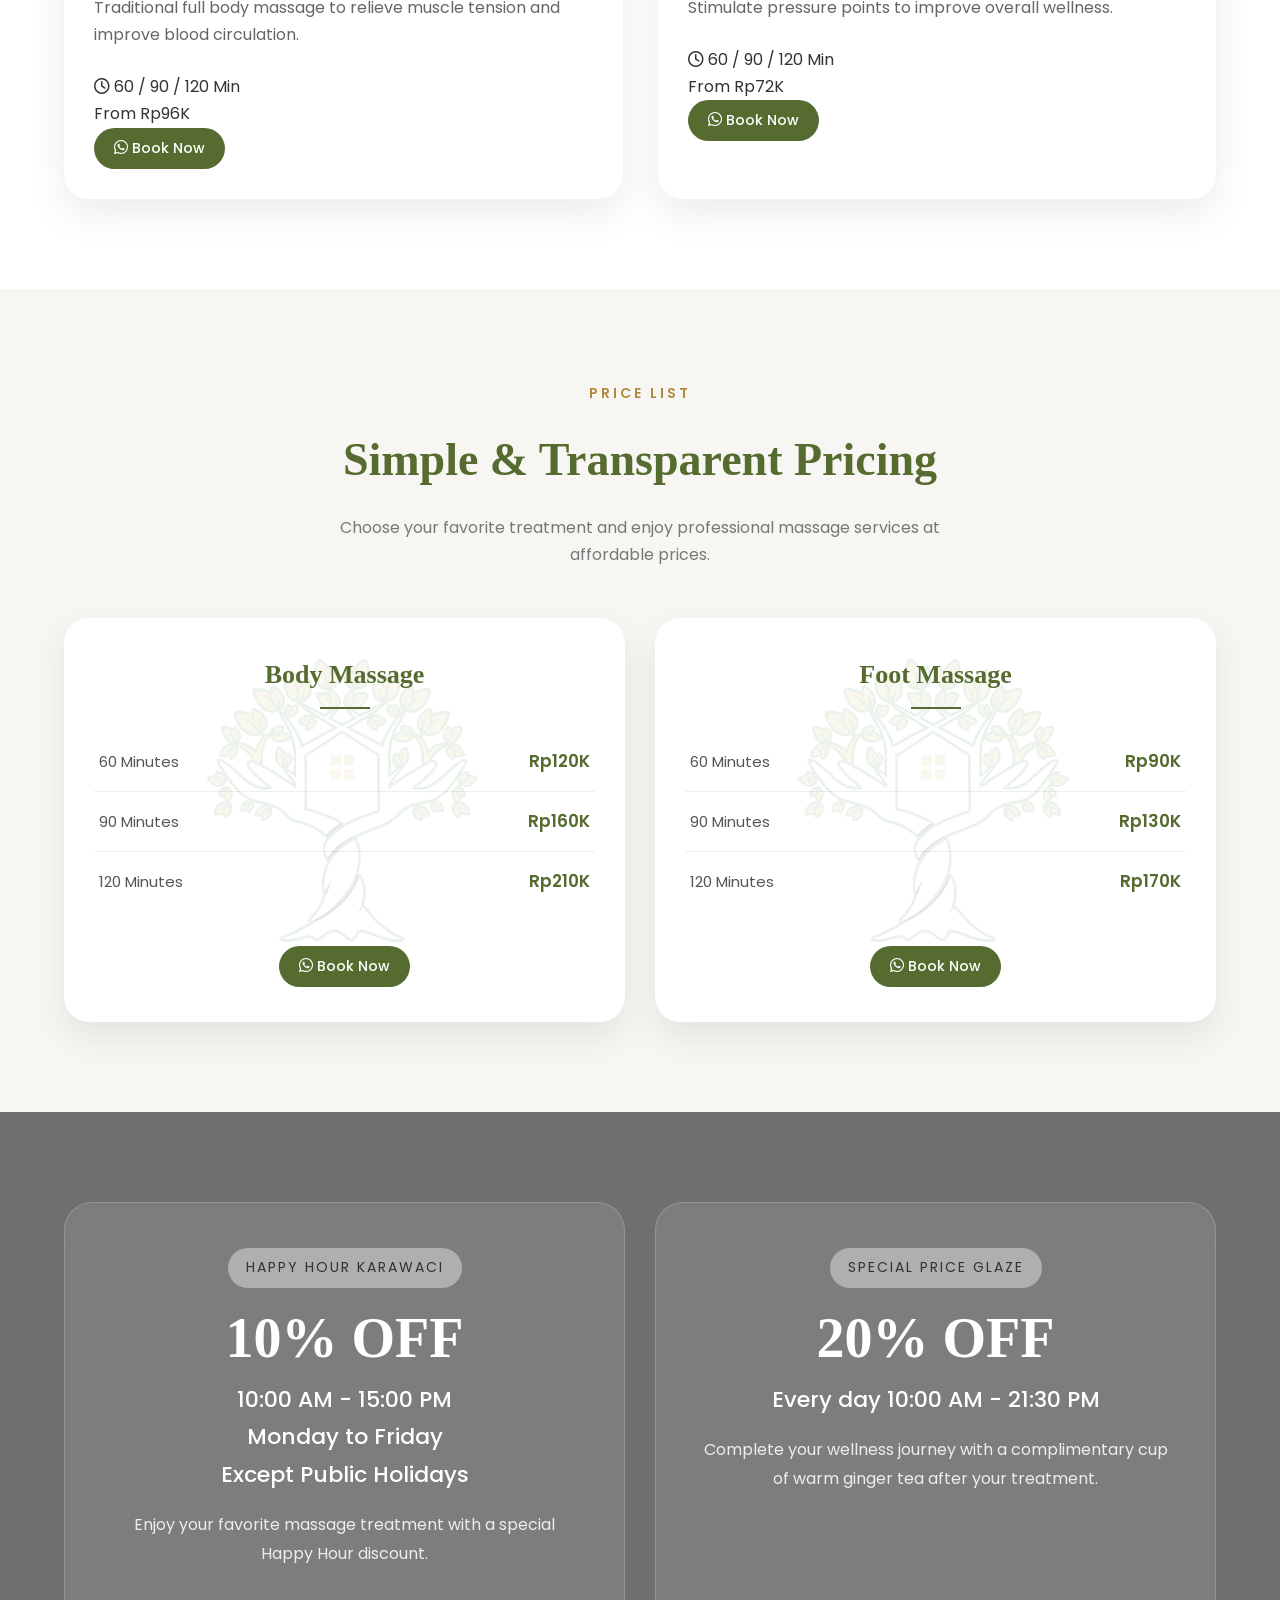
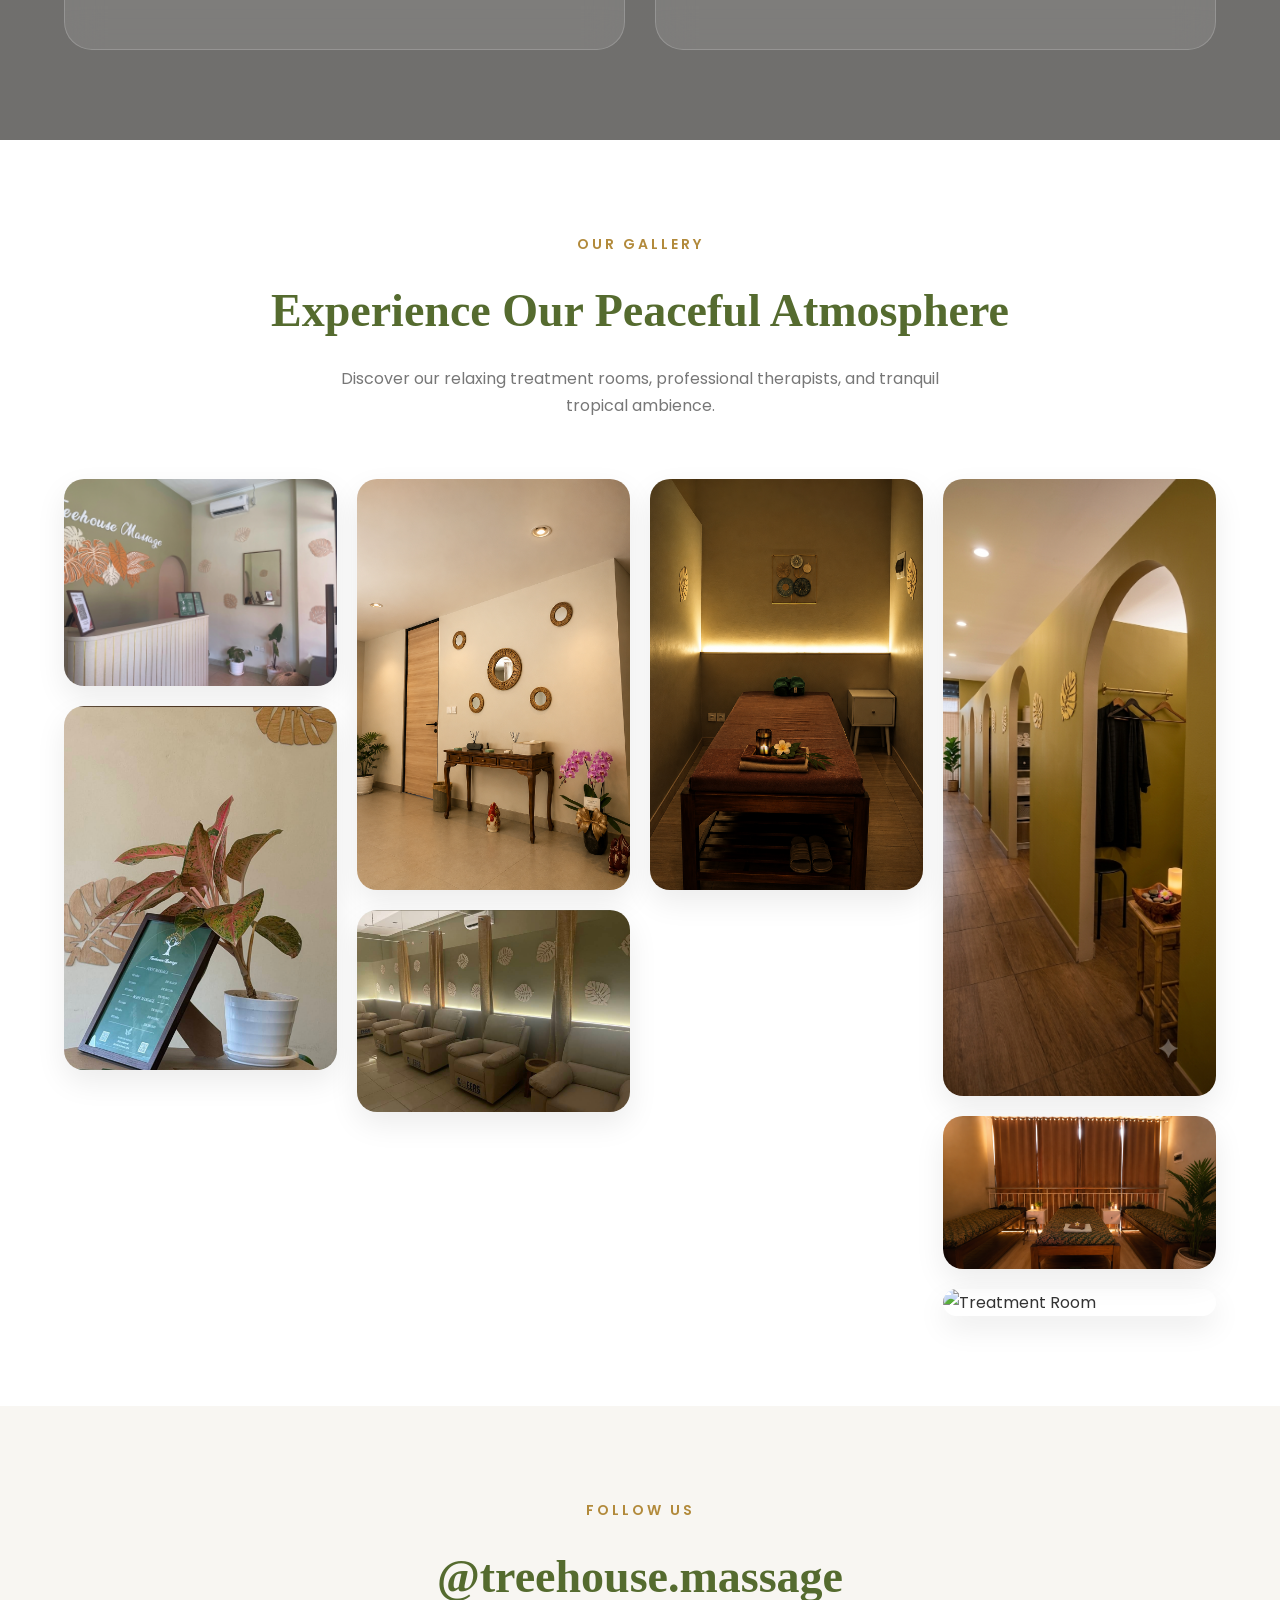
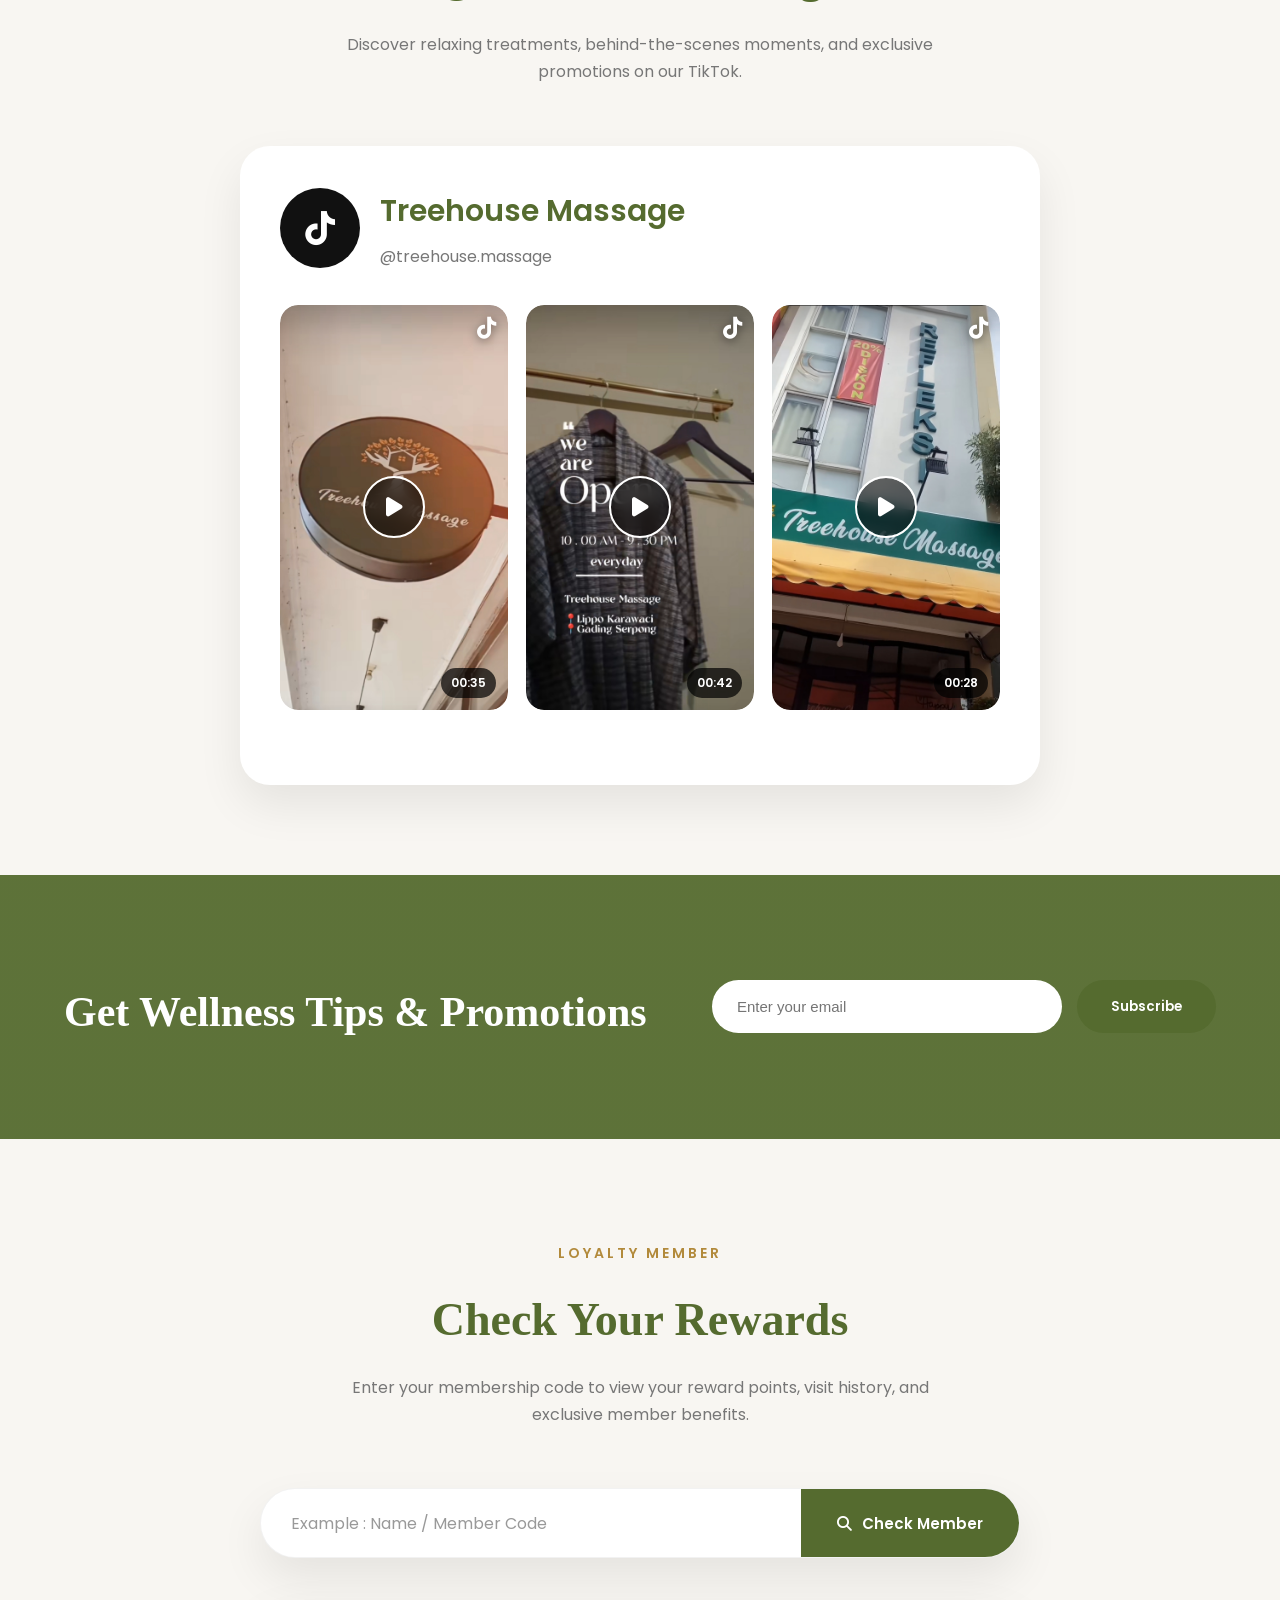
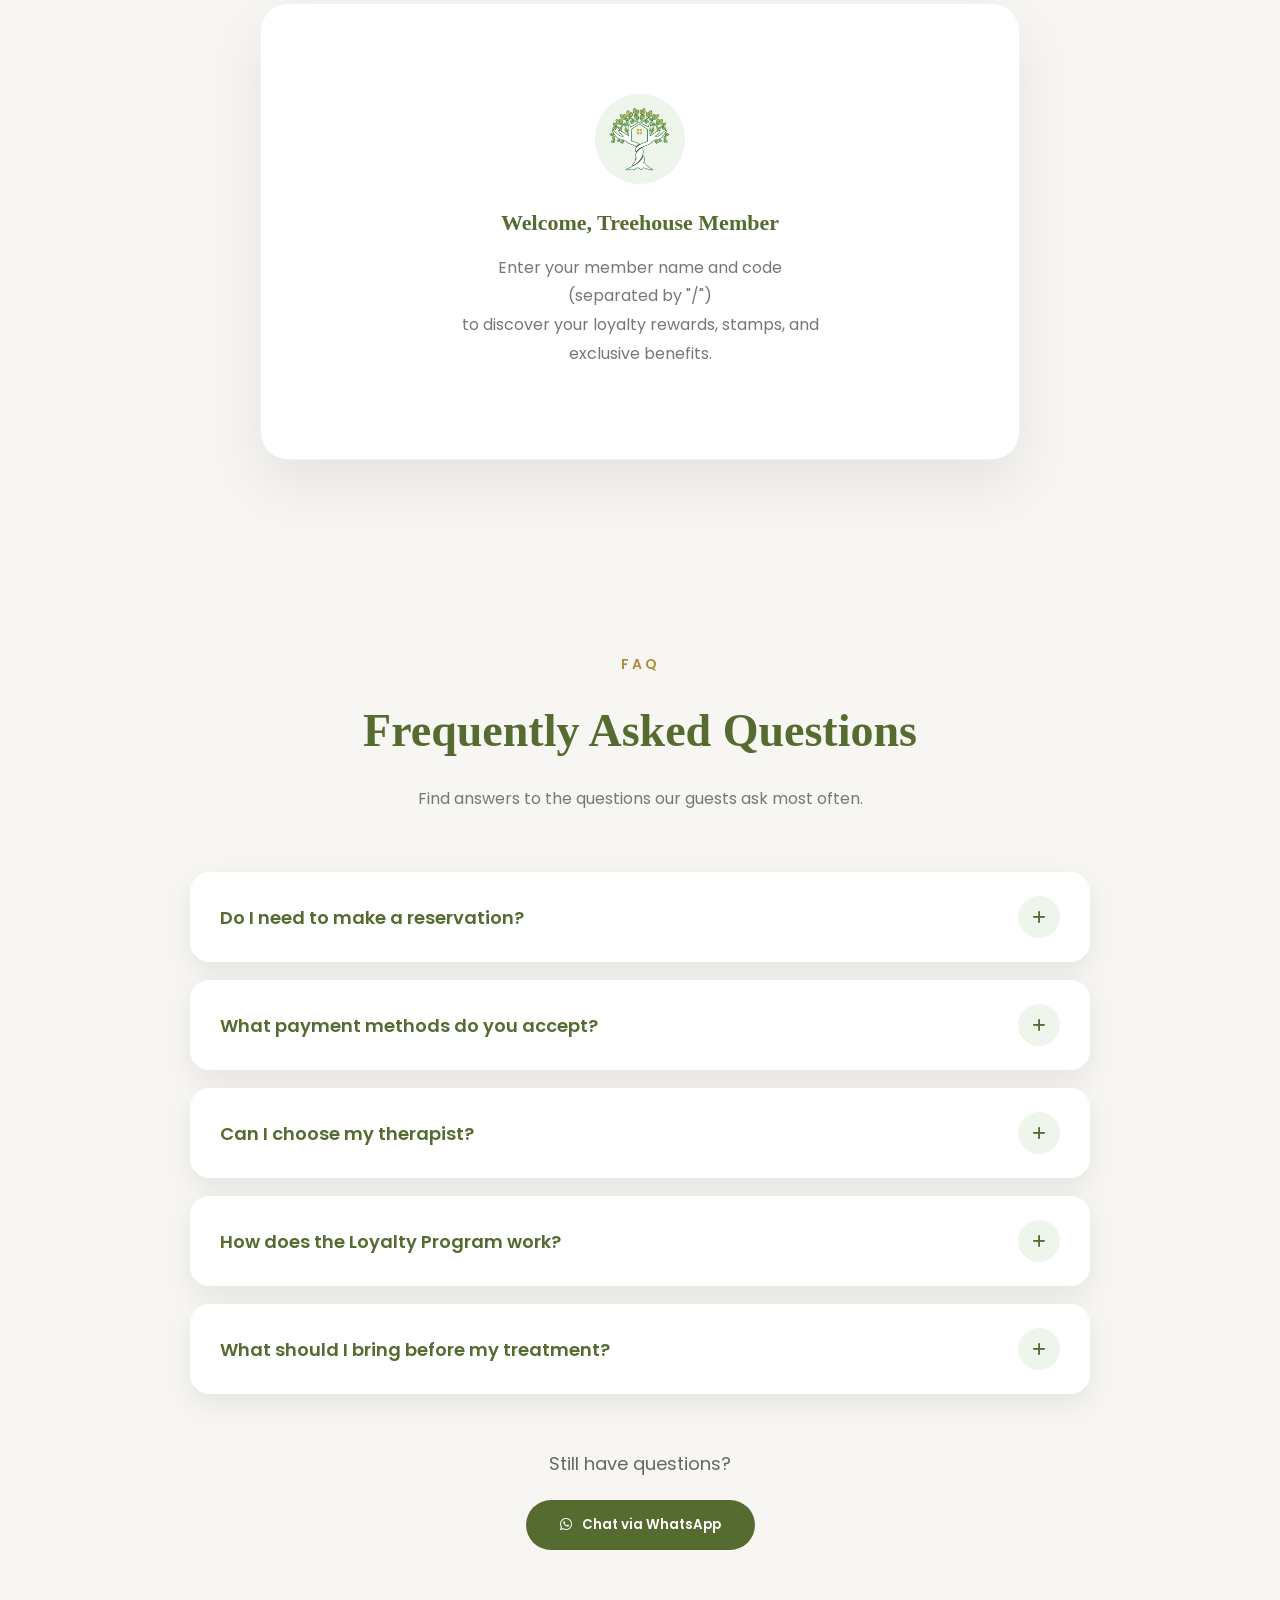
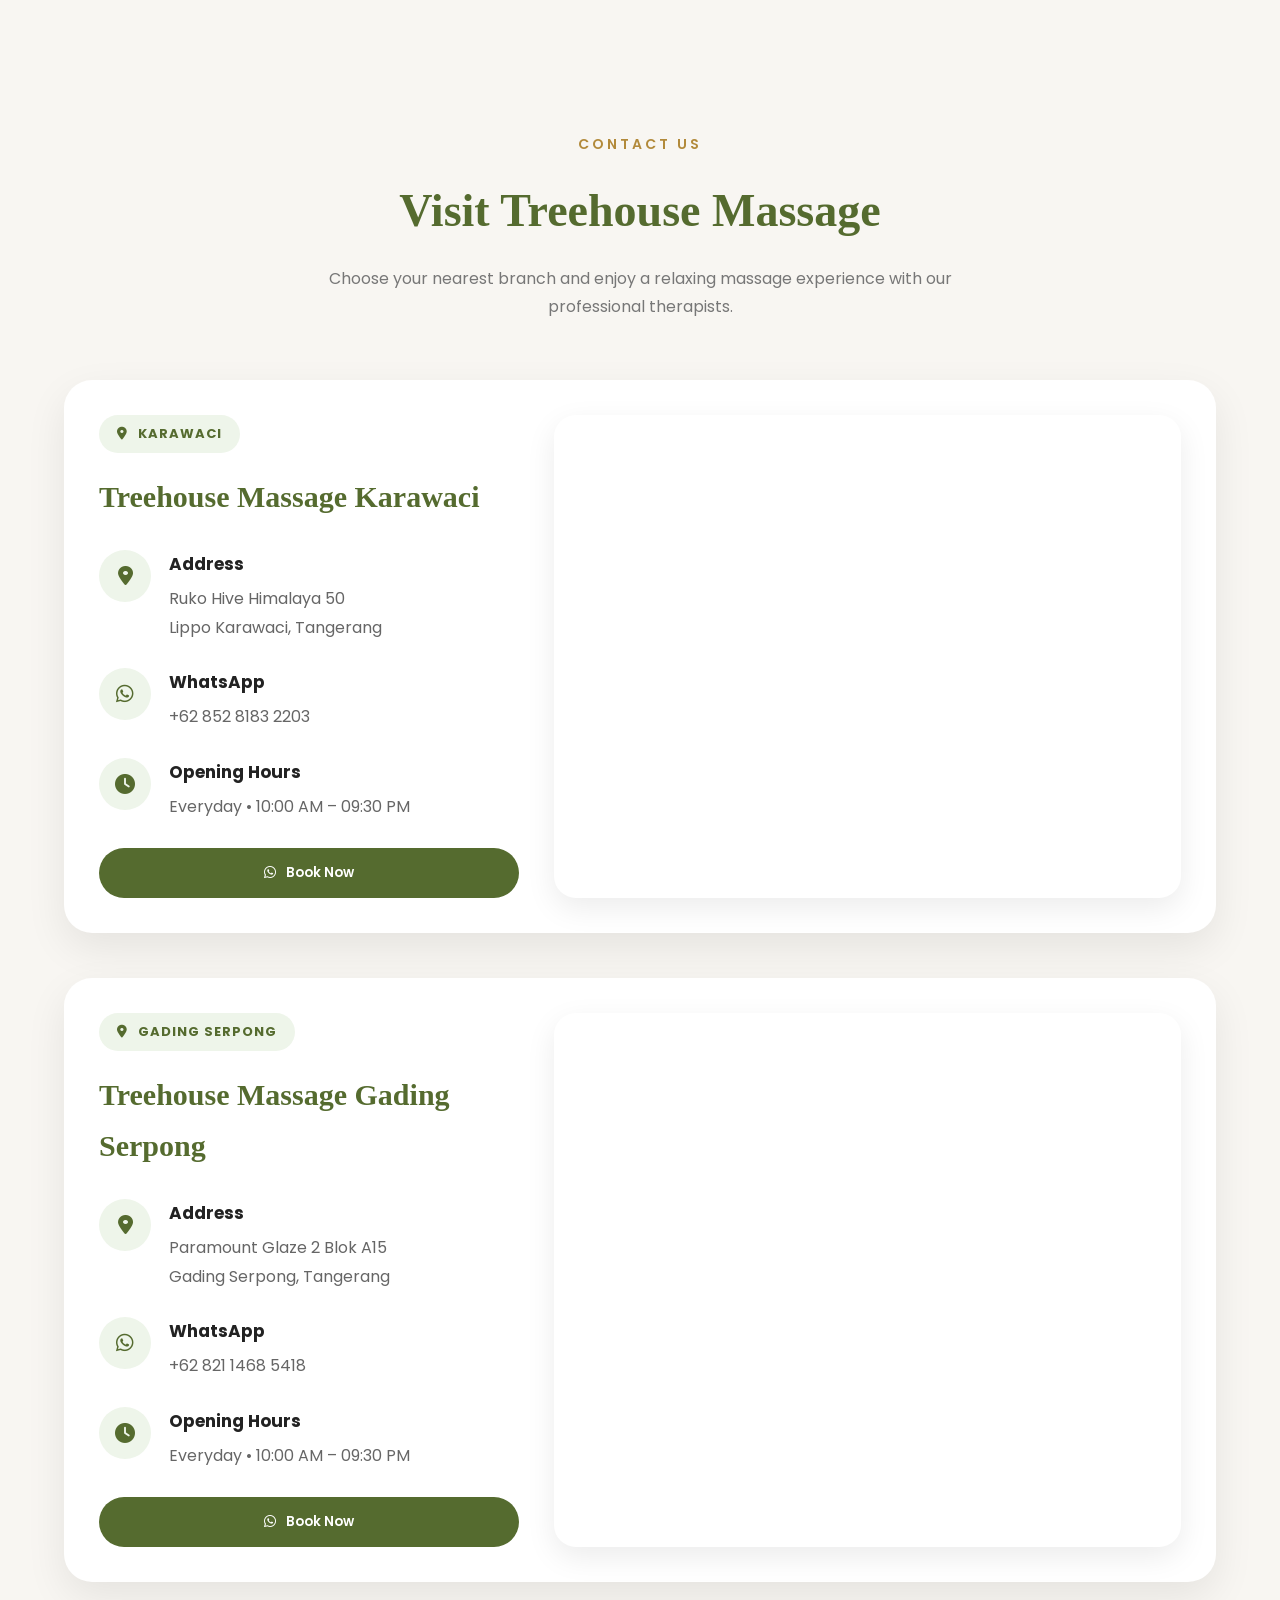
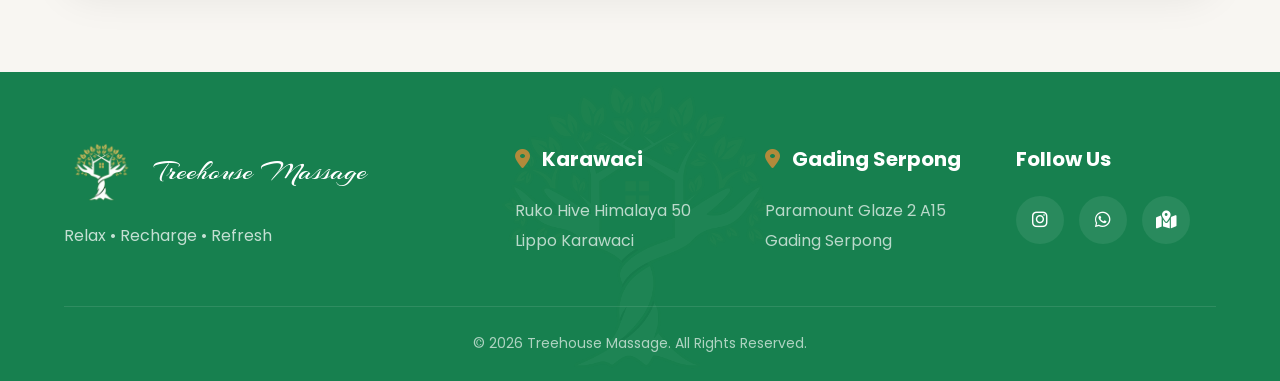
==== commit c5c4270d: "Update print statement from 'Hello' to 'Goodbye'roo" ====
--- a/index.html
+++ b/index.html
@@ -980,8 +980,8 @@
 
             <div class="gallery-item fade-up">
 
-                <img src="images/gallery/gallery7.jpg"
-                     alt="Reception">
+                <img src="images/galery/room-cp1.png"
+                     alt="Couple room">
 
             </div>
 
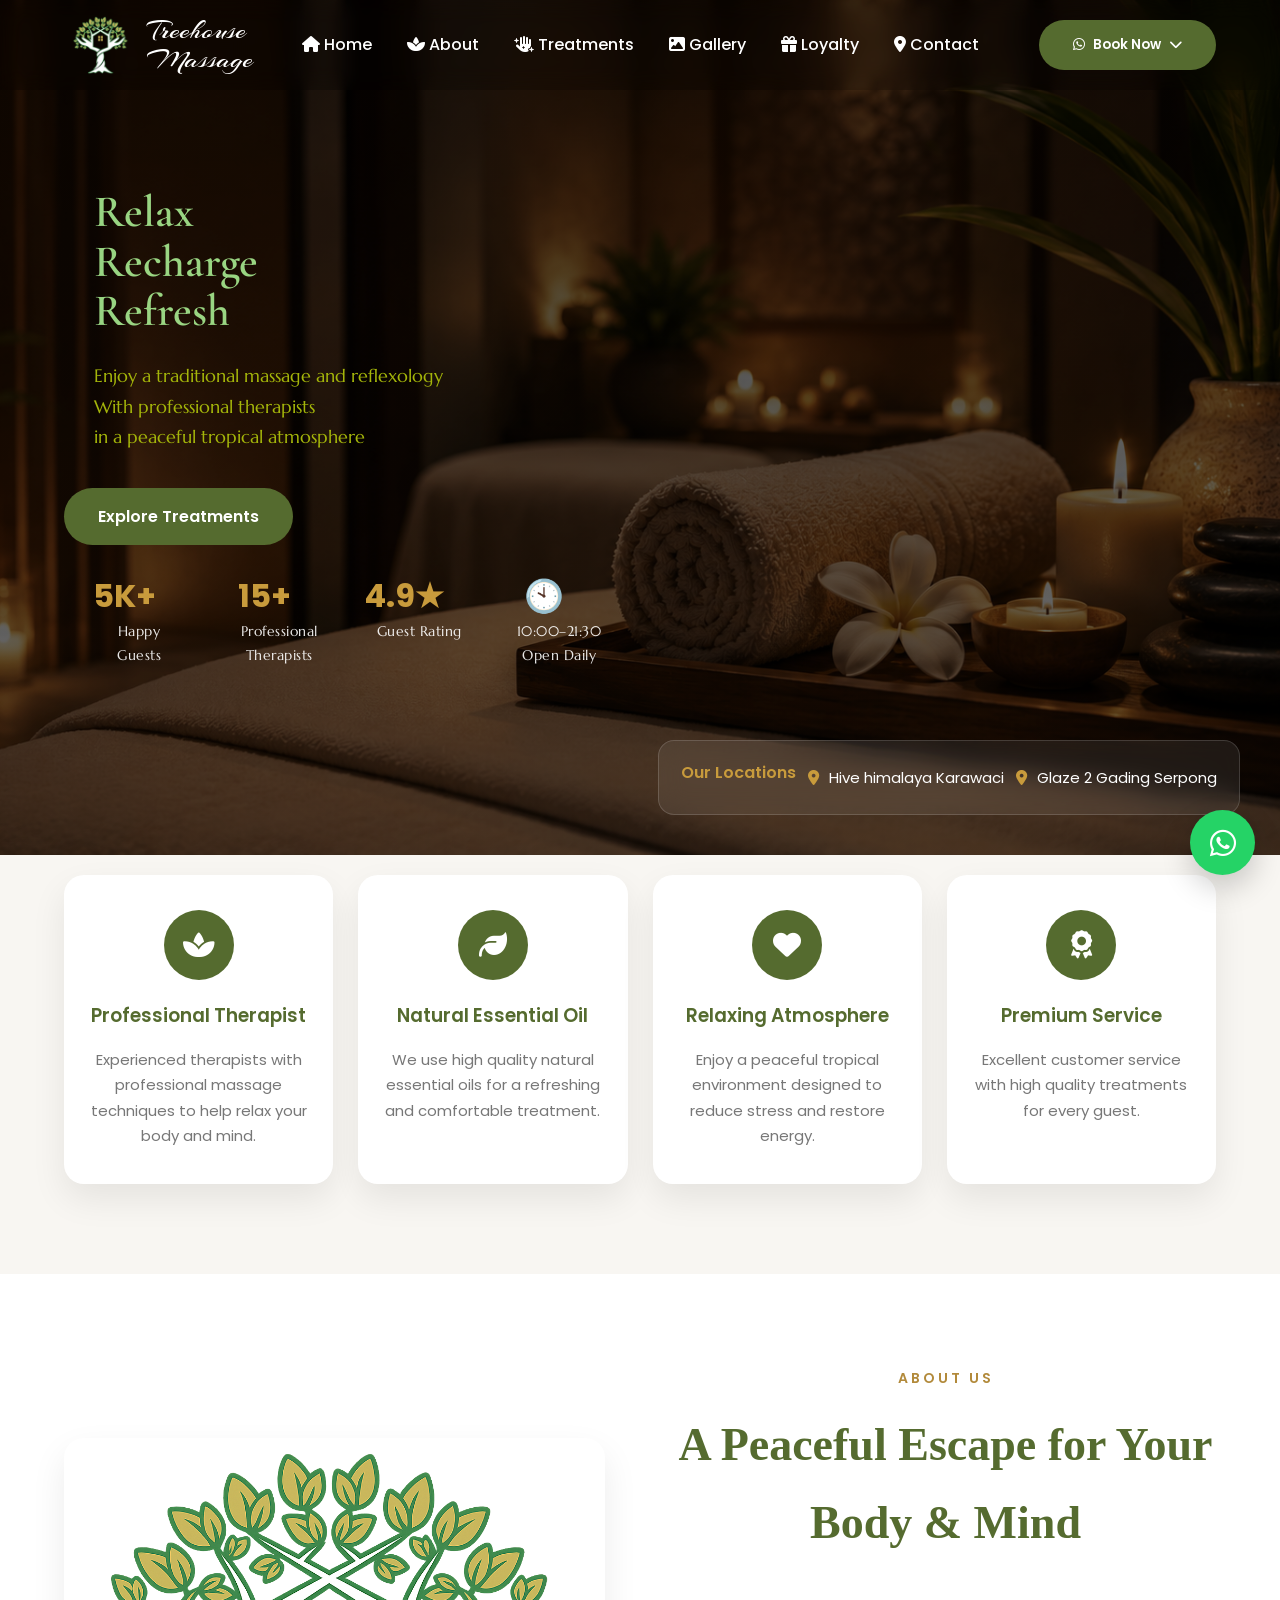
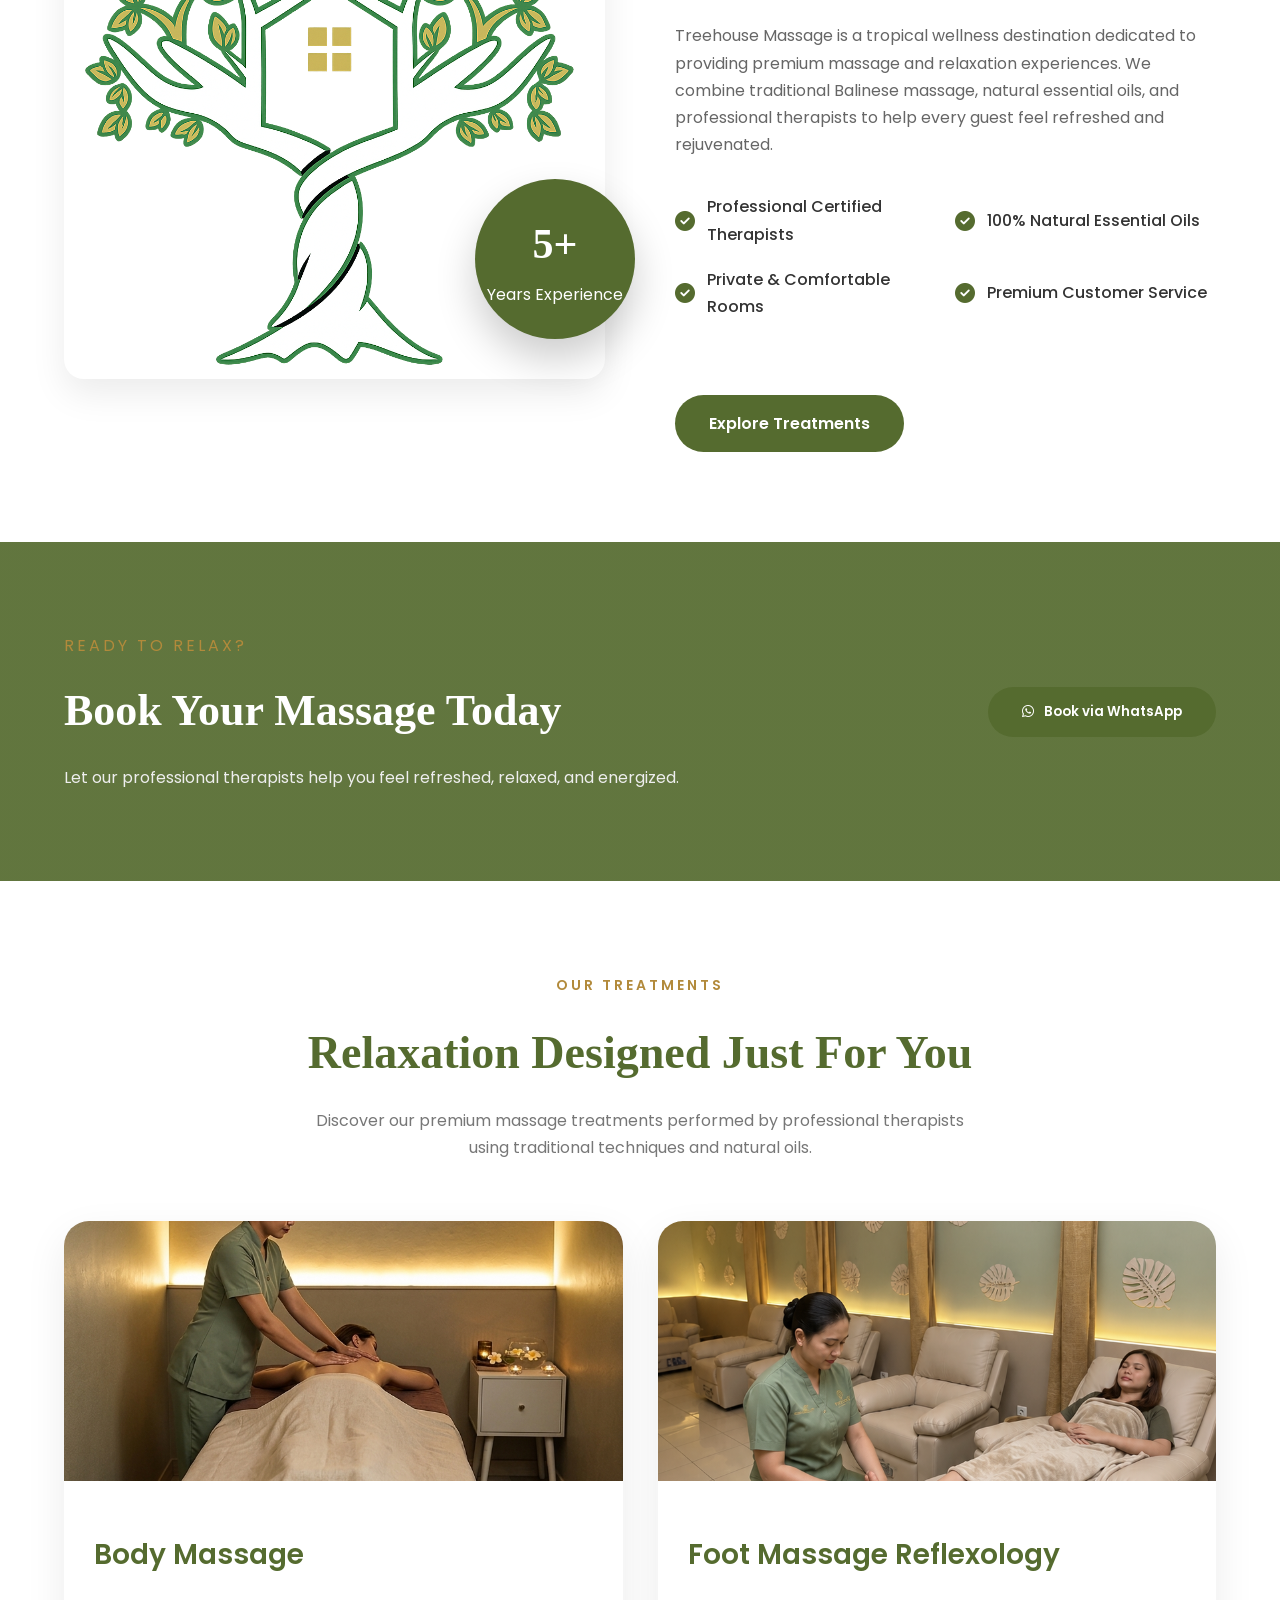
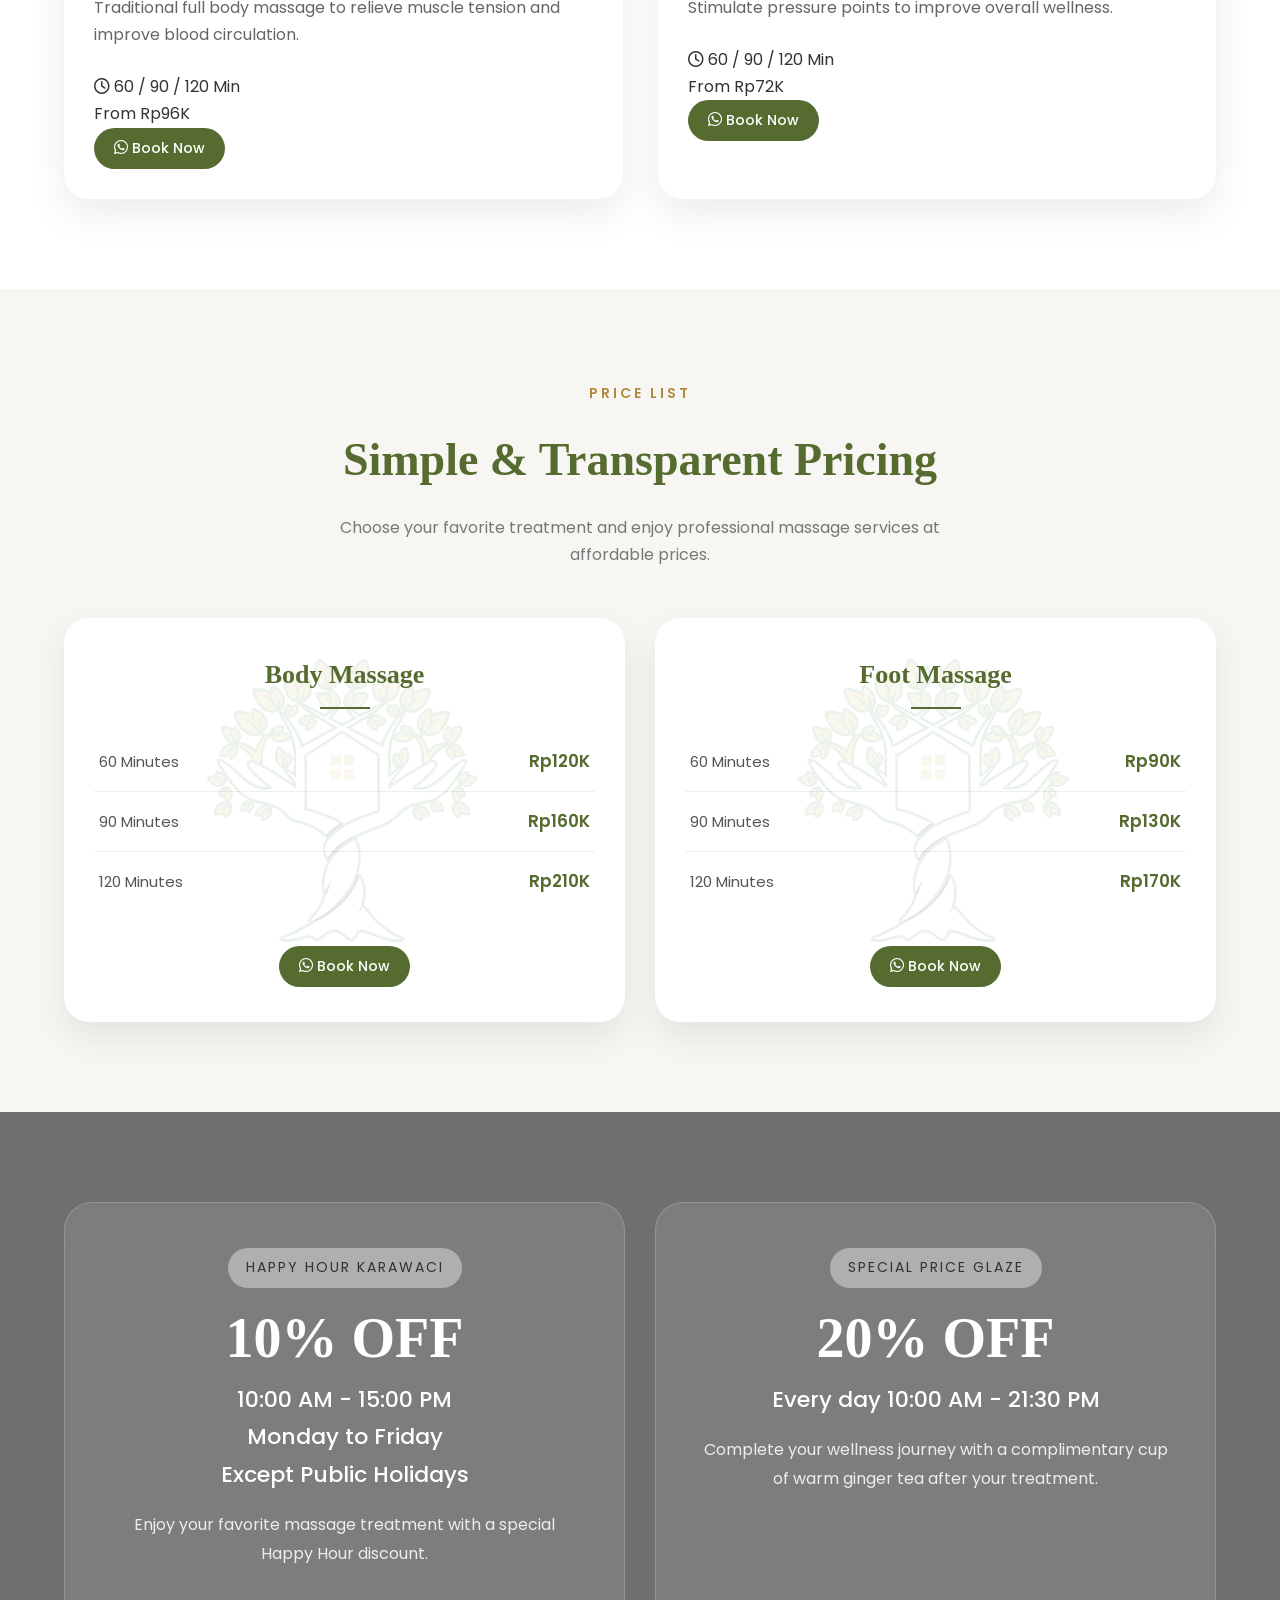
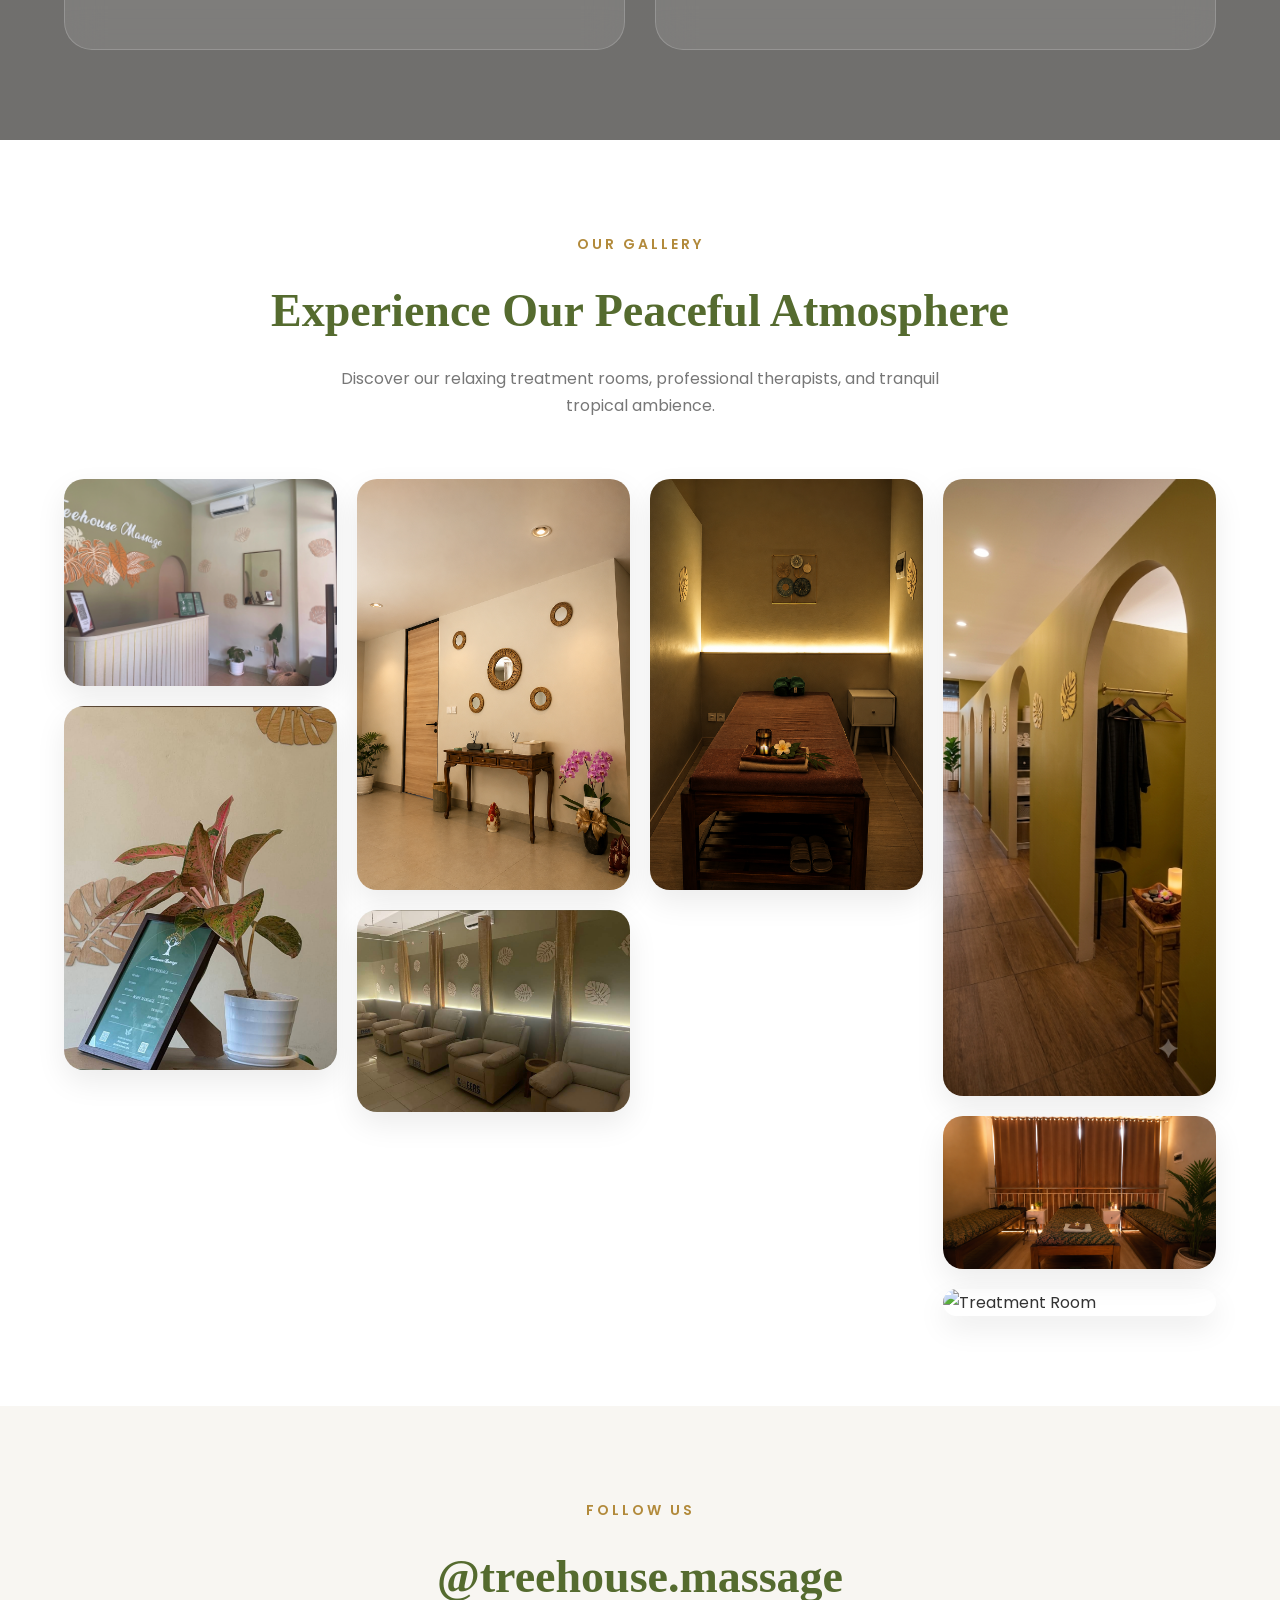
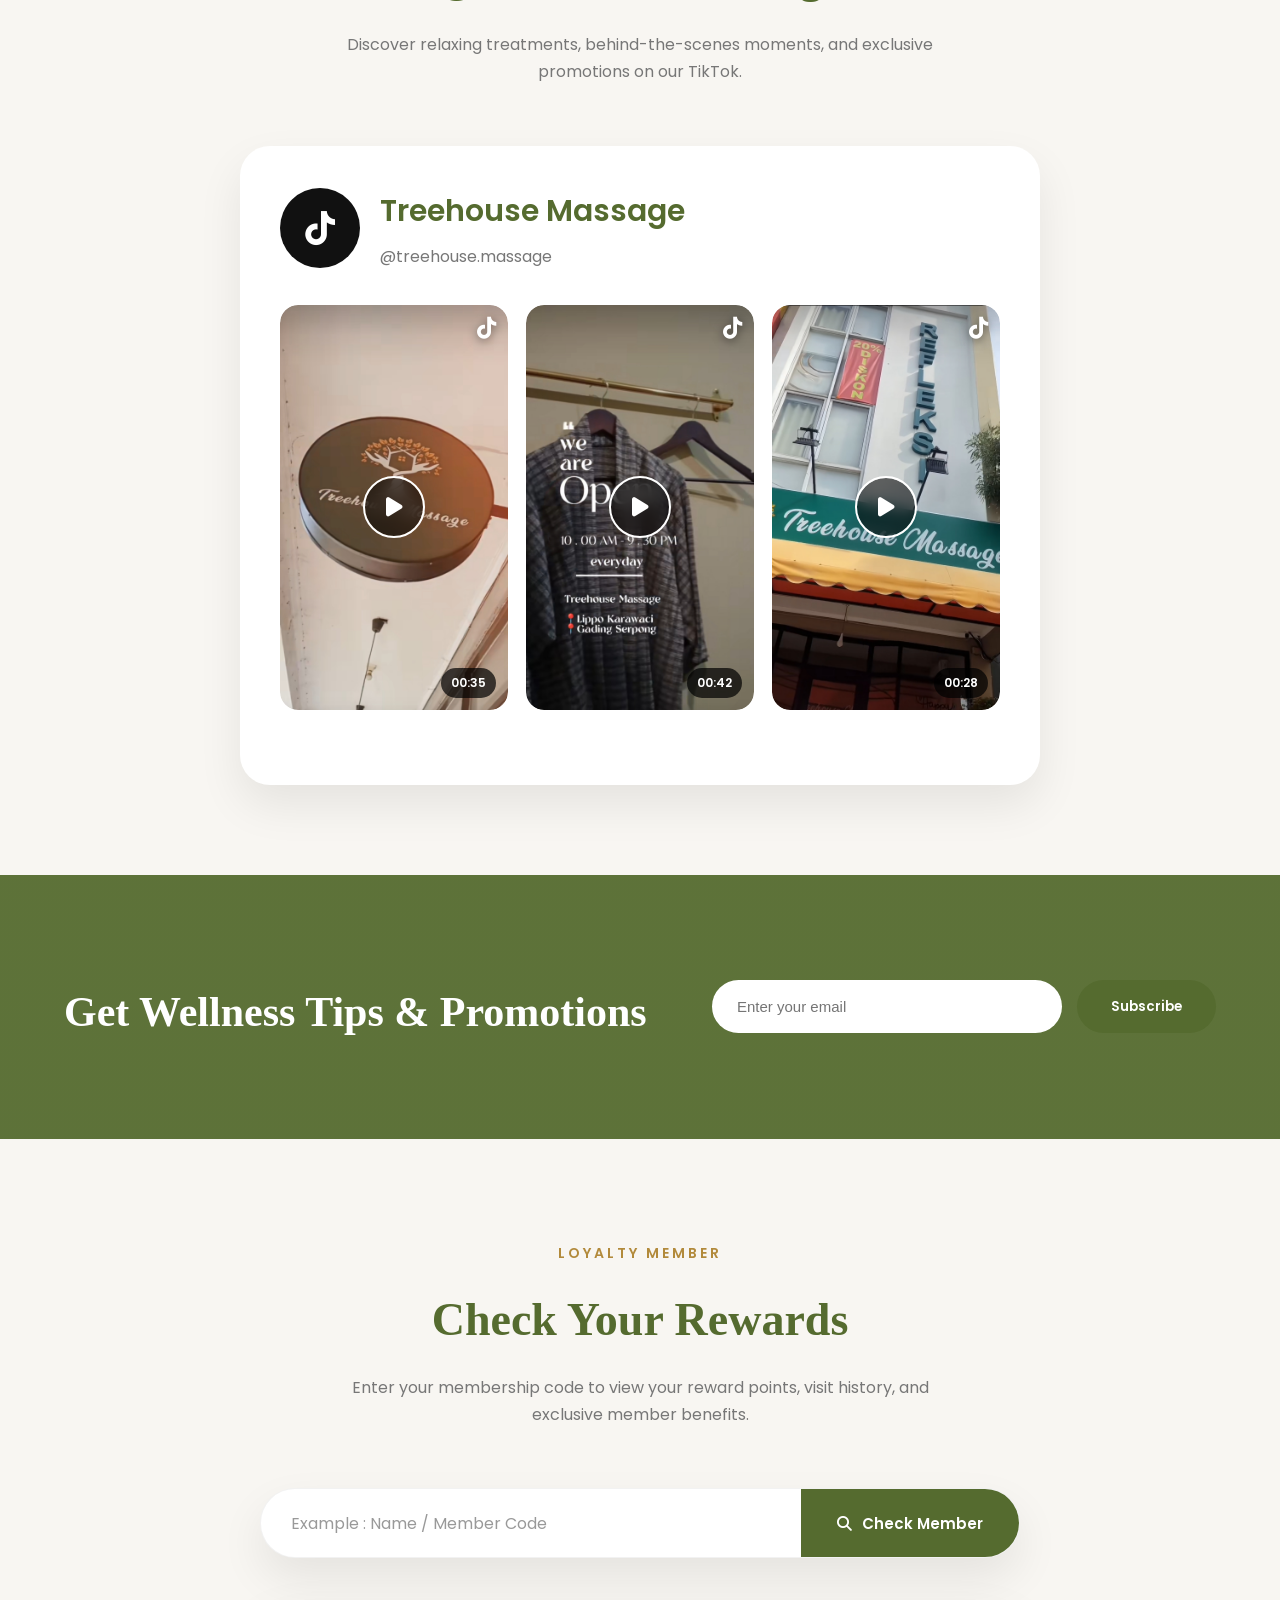
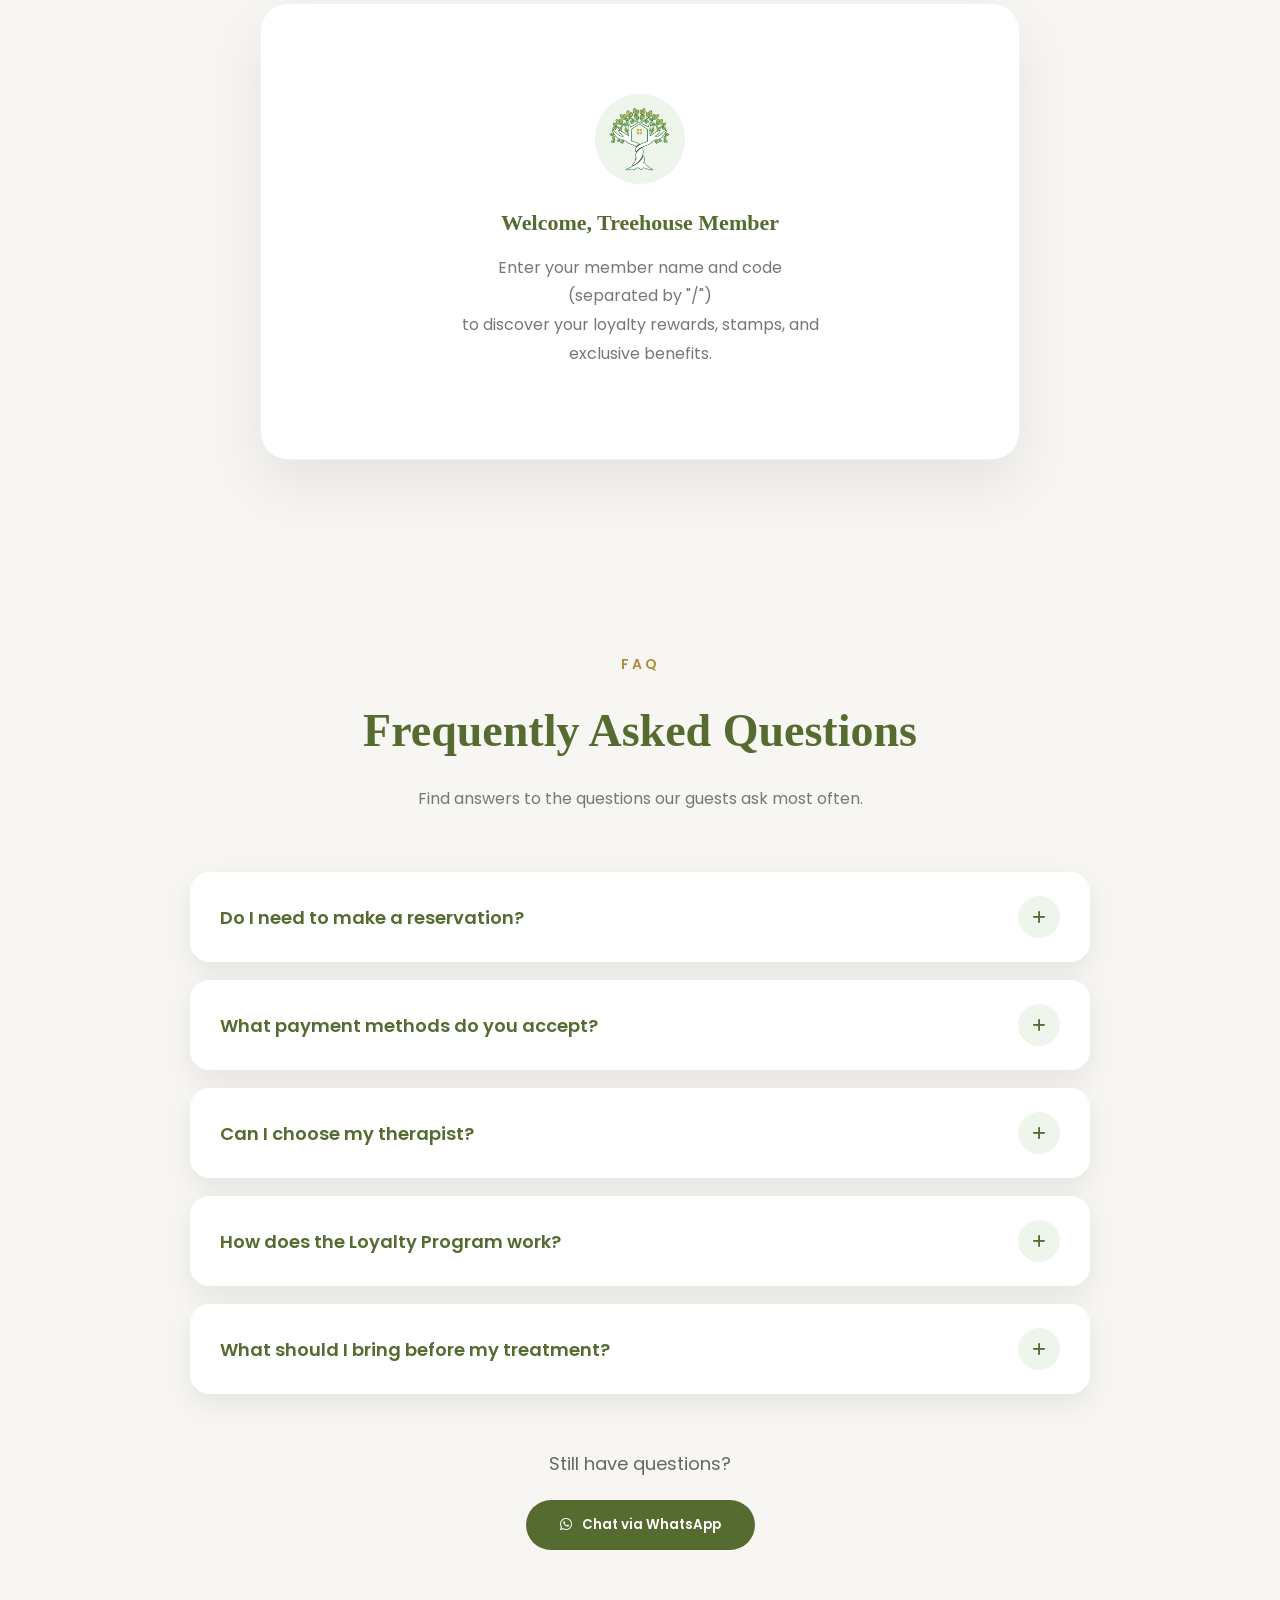
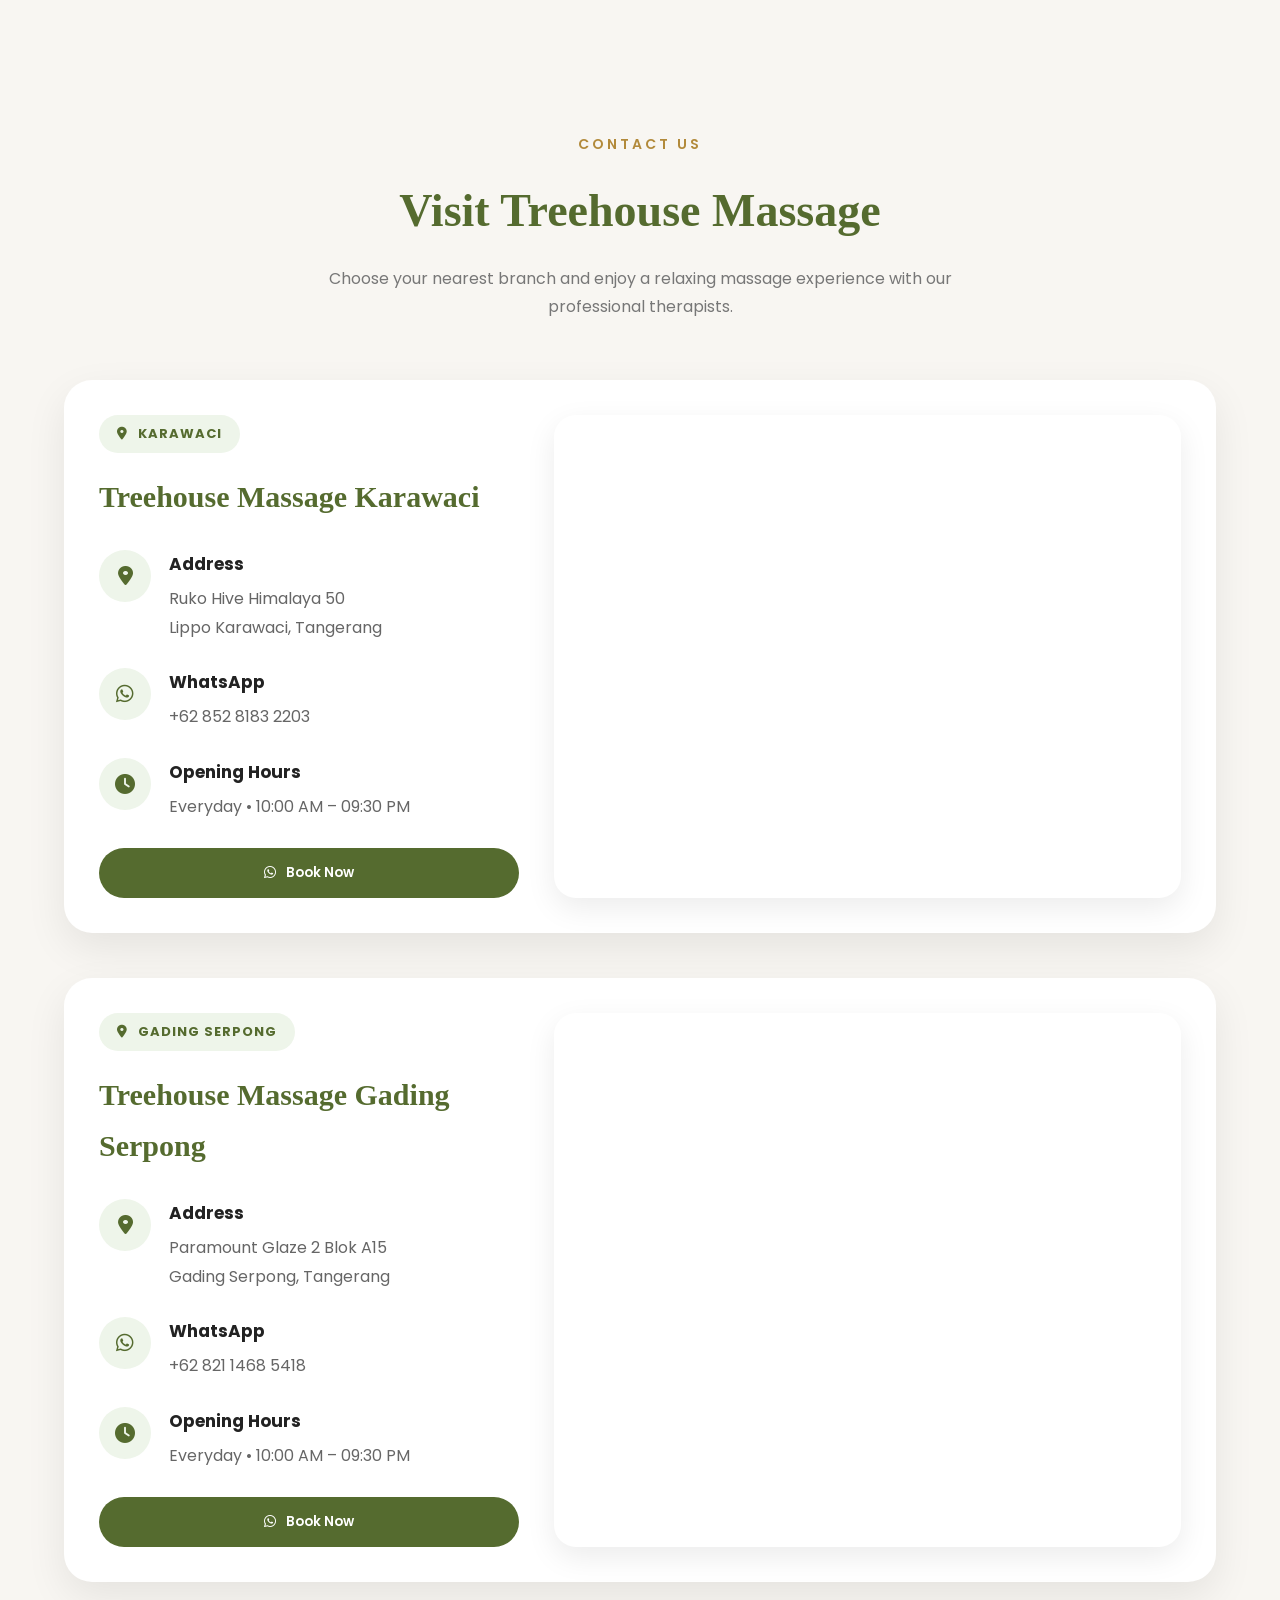
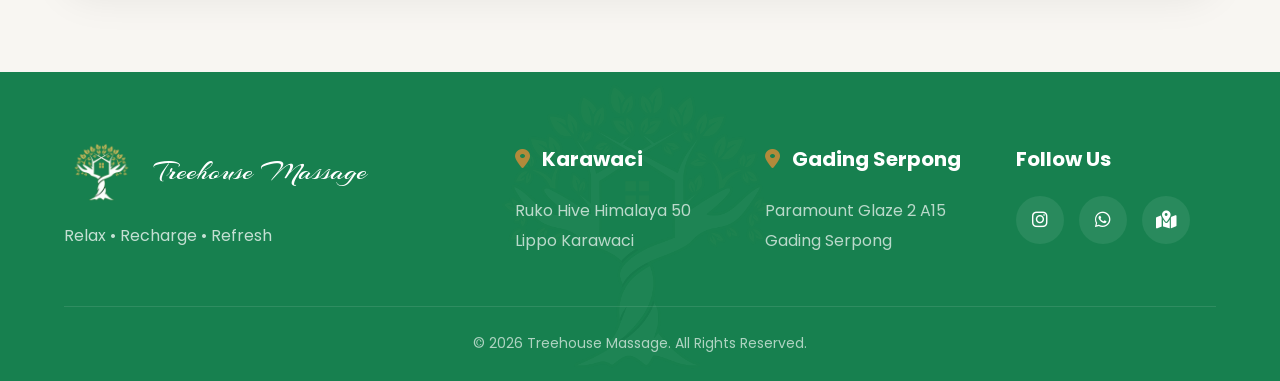
==== commit 22827aa5: "loyalty" ====
--- a/index.html
+++ b/index.html
@@ -326,7 +326,7 @@
 
             <div class="experience-box">
 
-                <h2>10+</h2>
+                <h2>5+</h2>
 
                 <span>Years Experience</span>
 
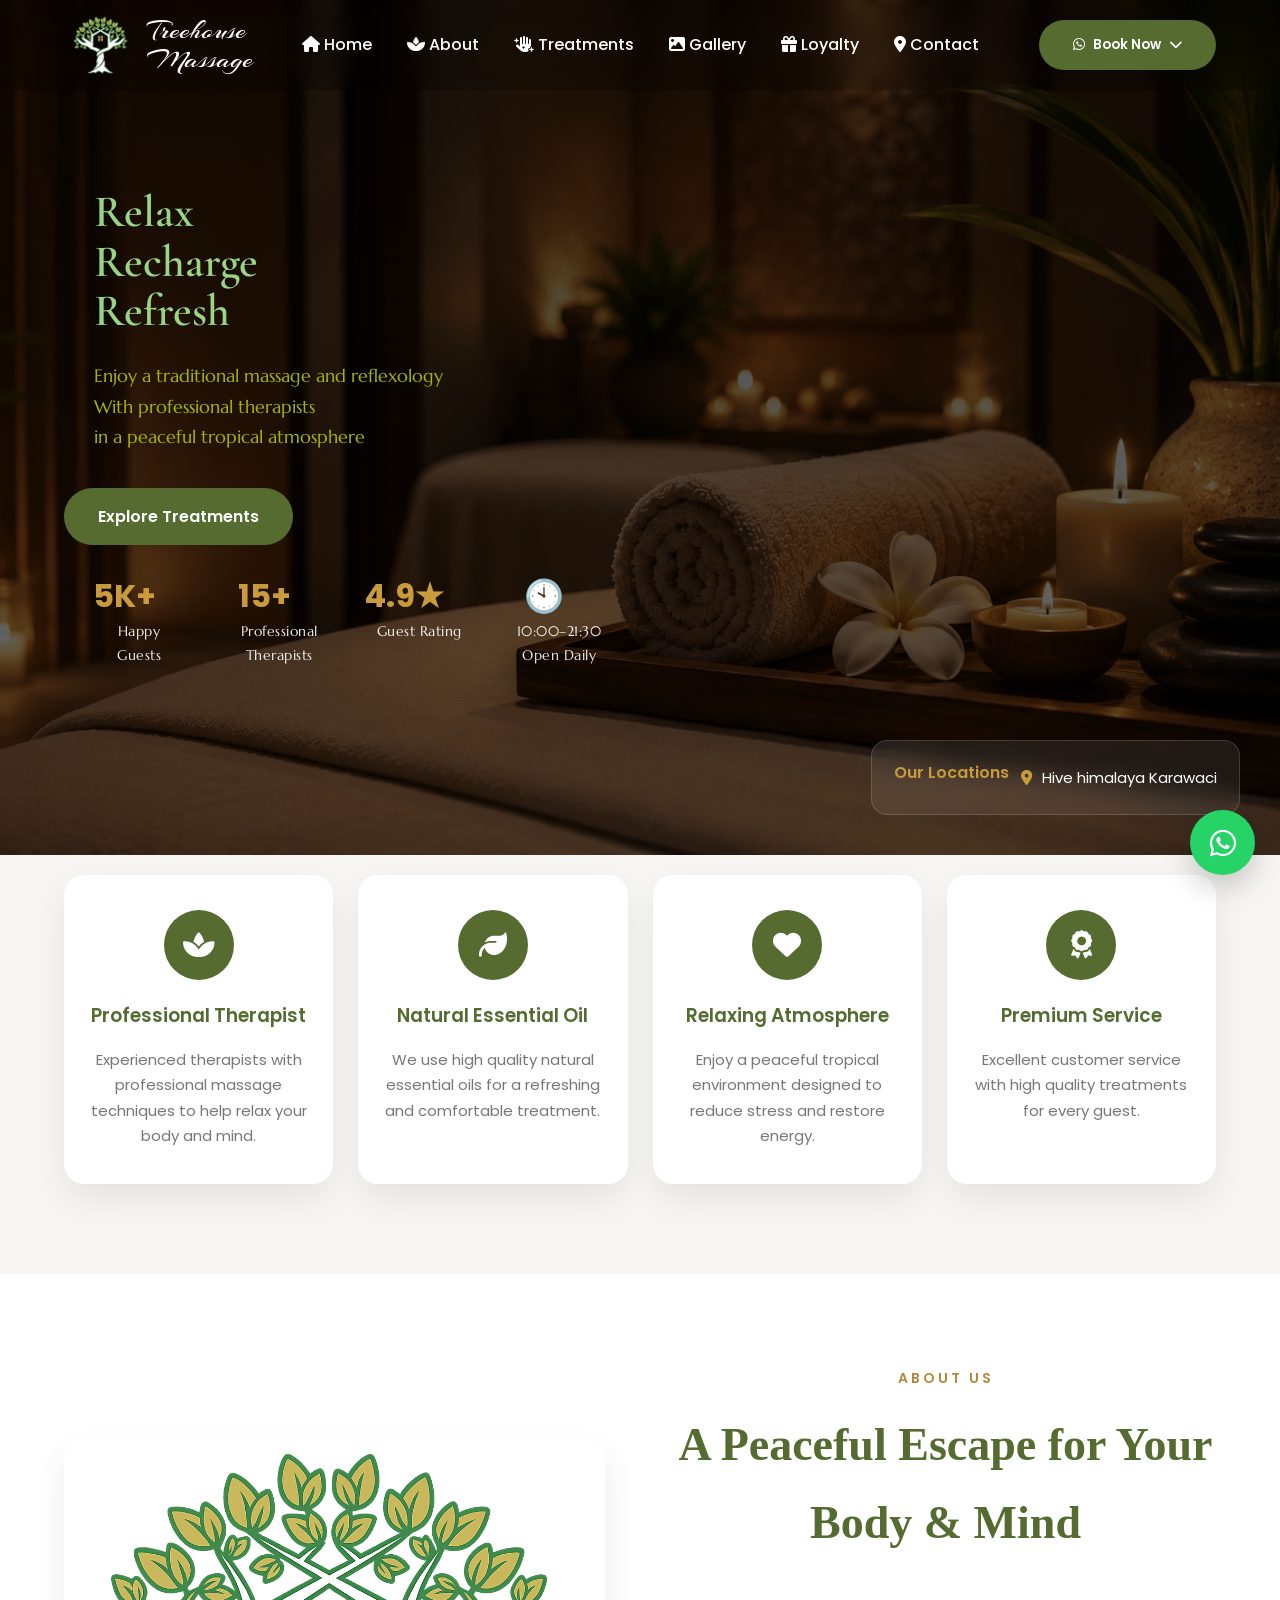
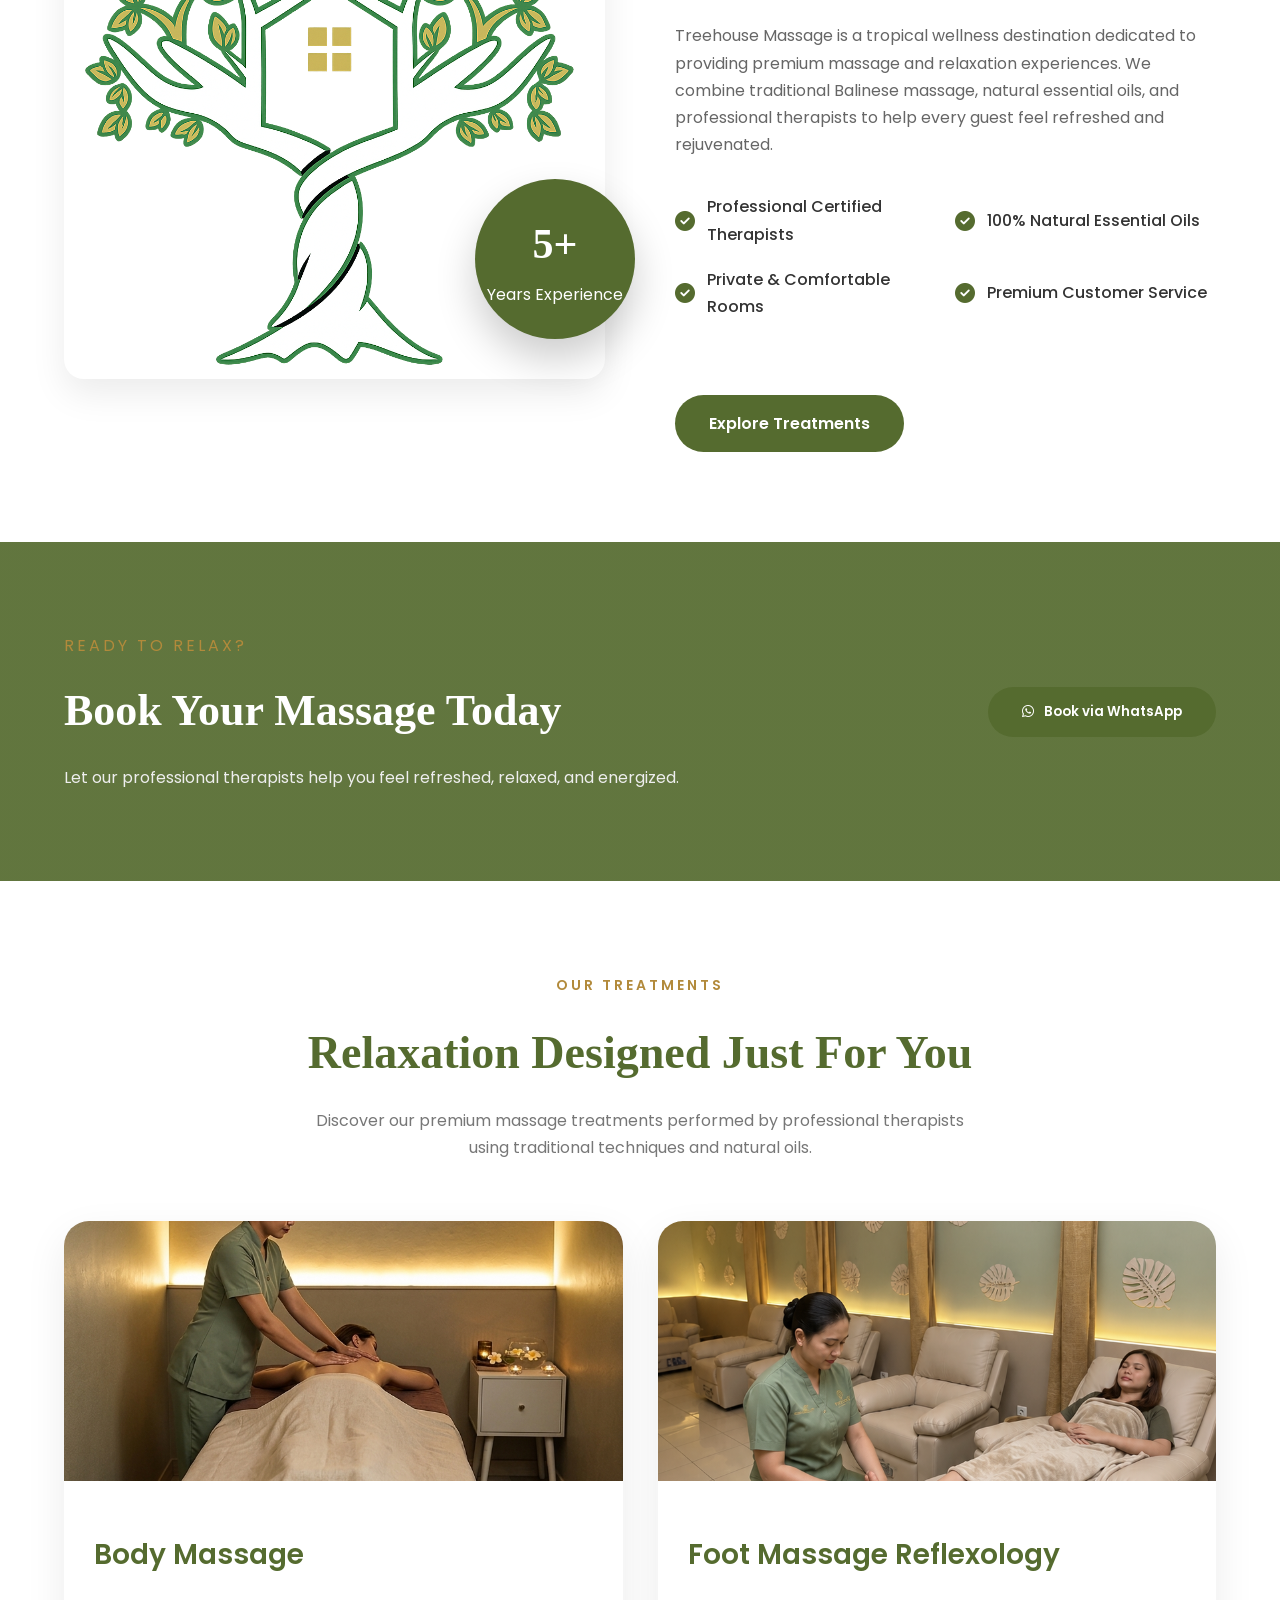
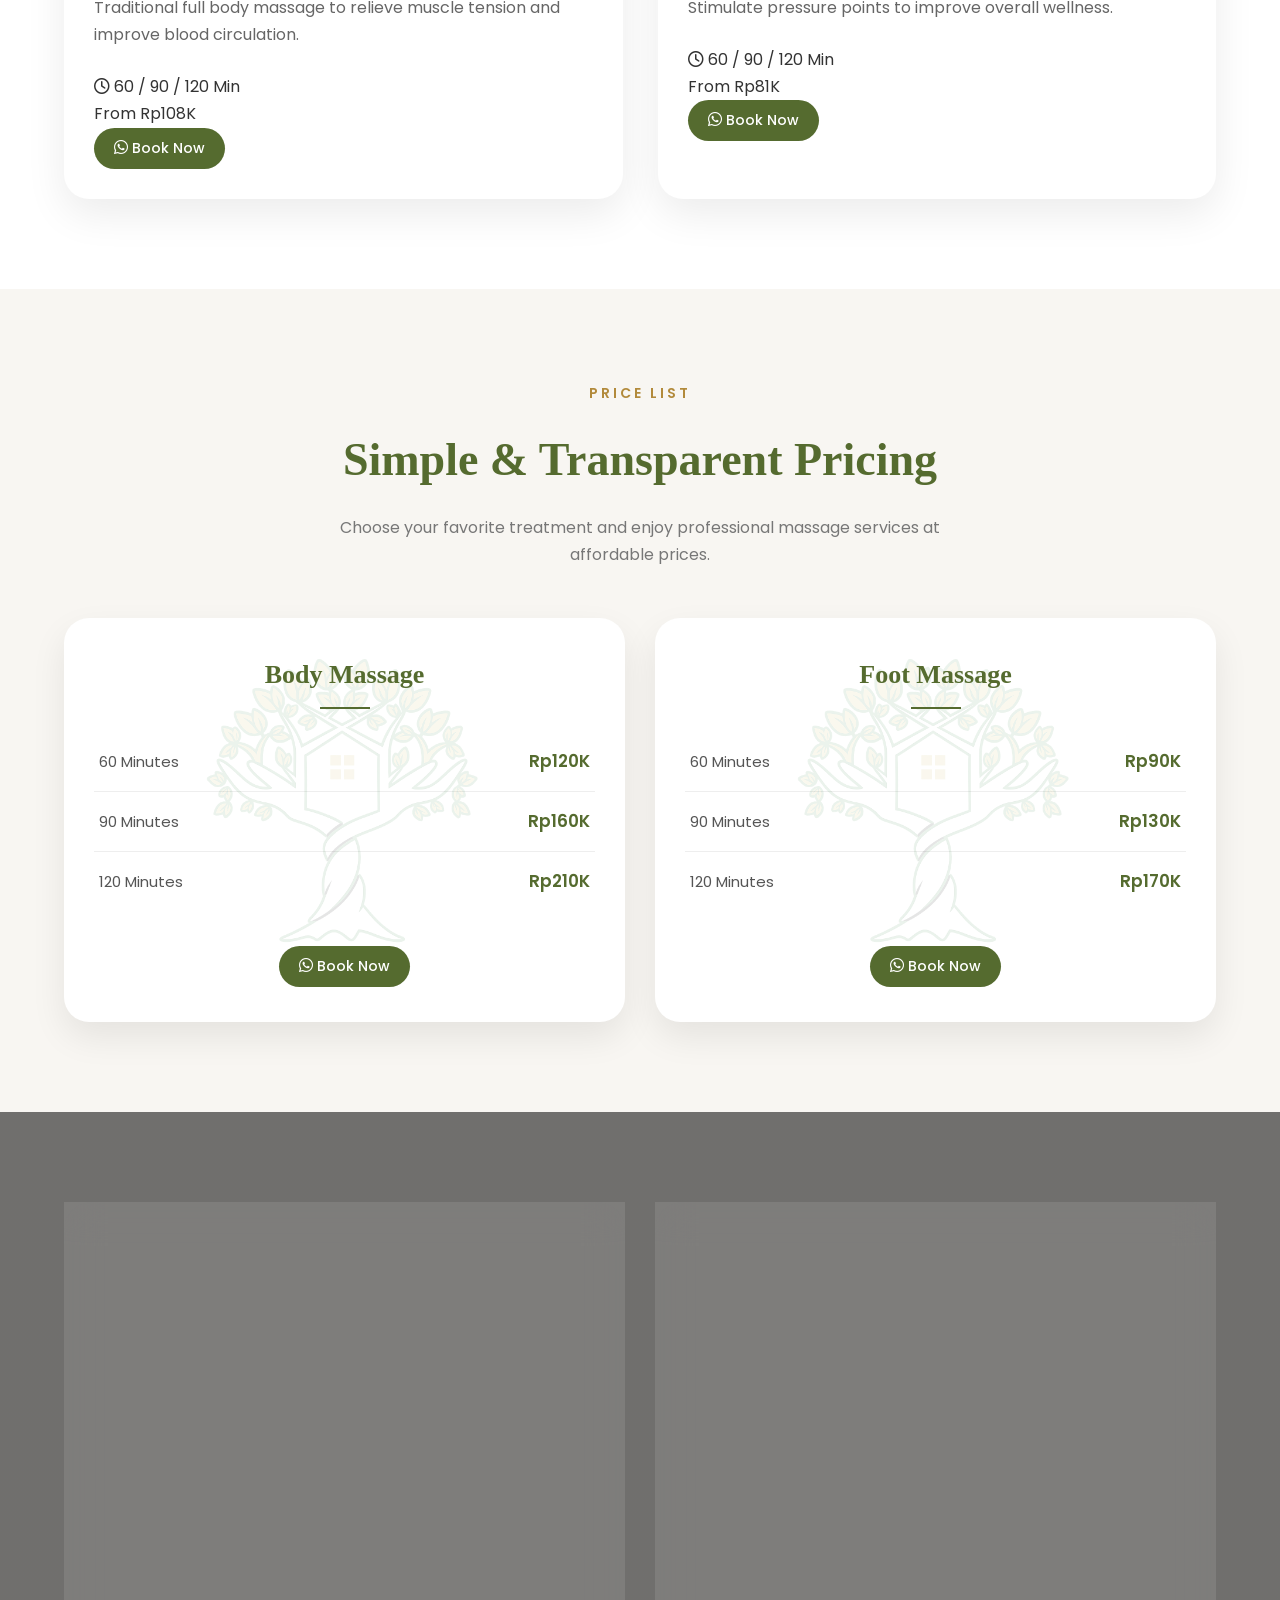
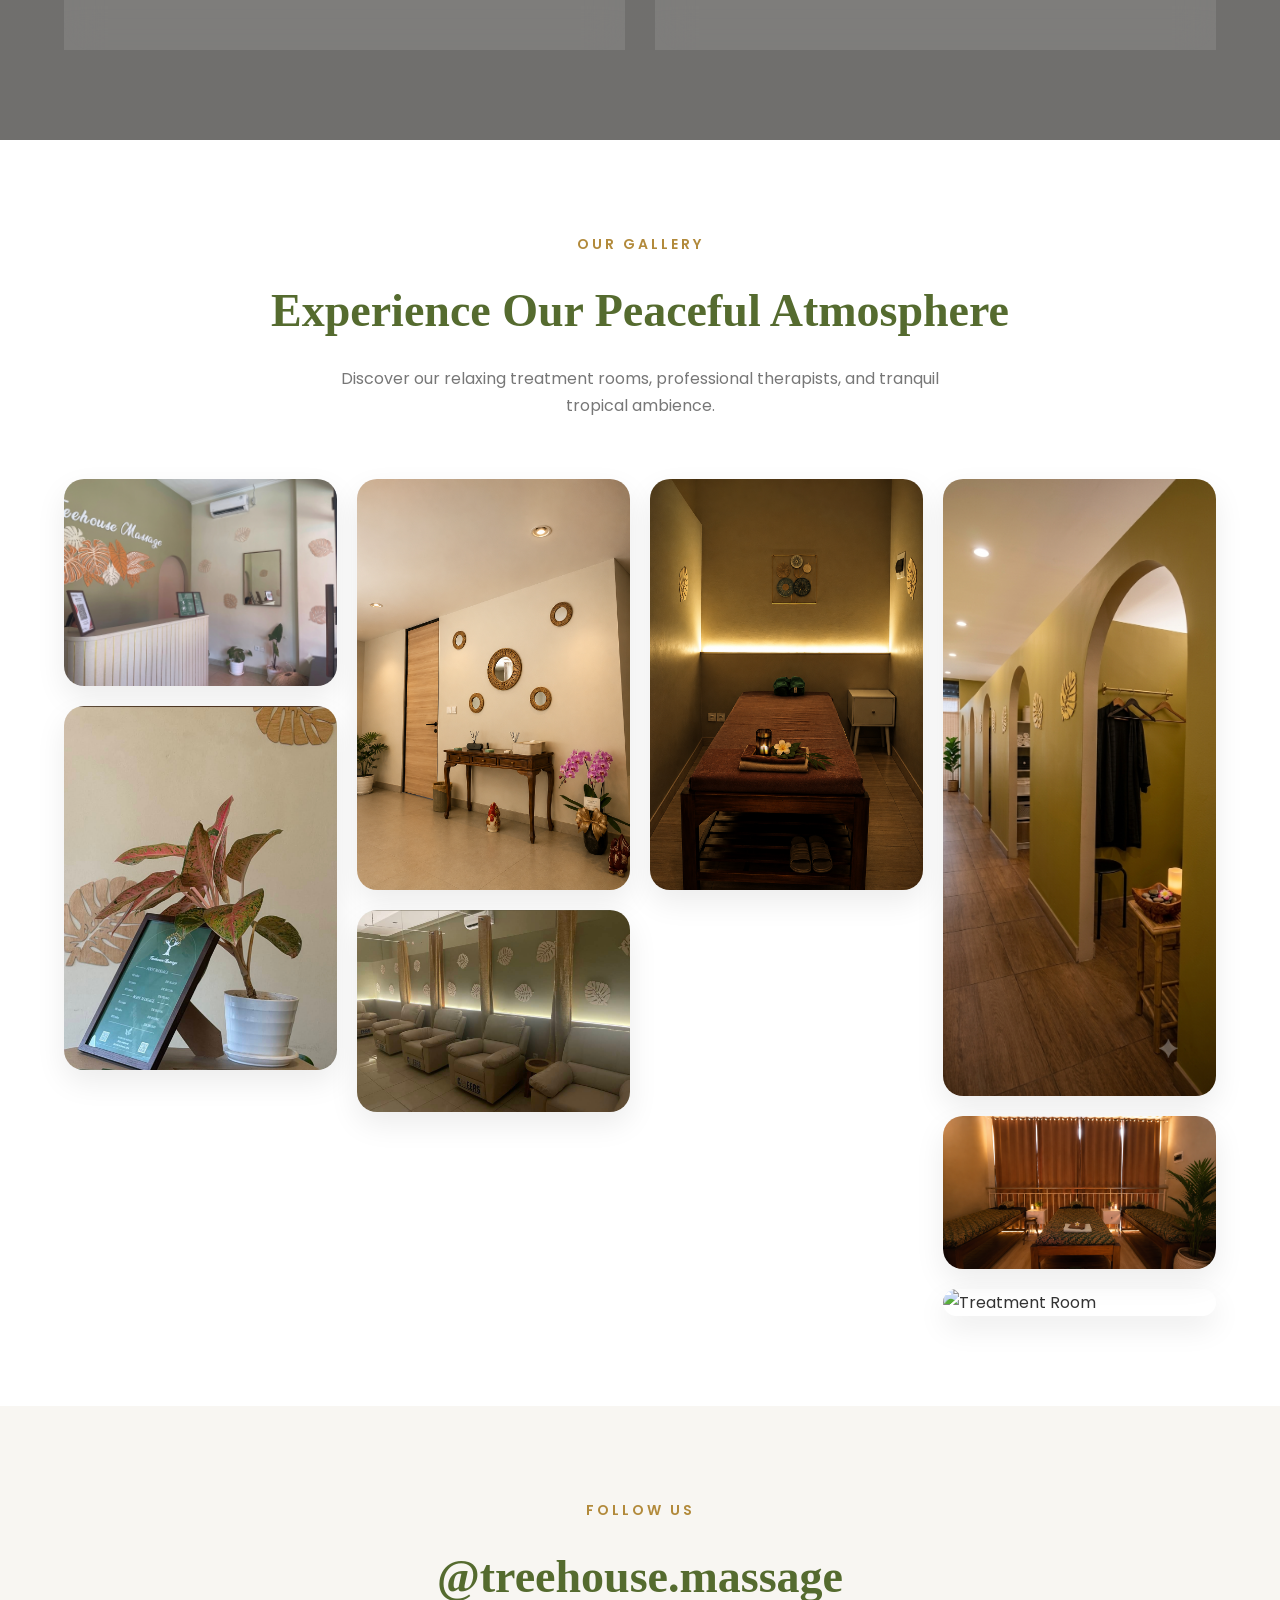
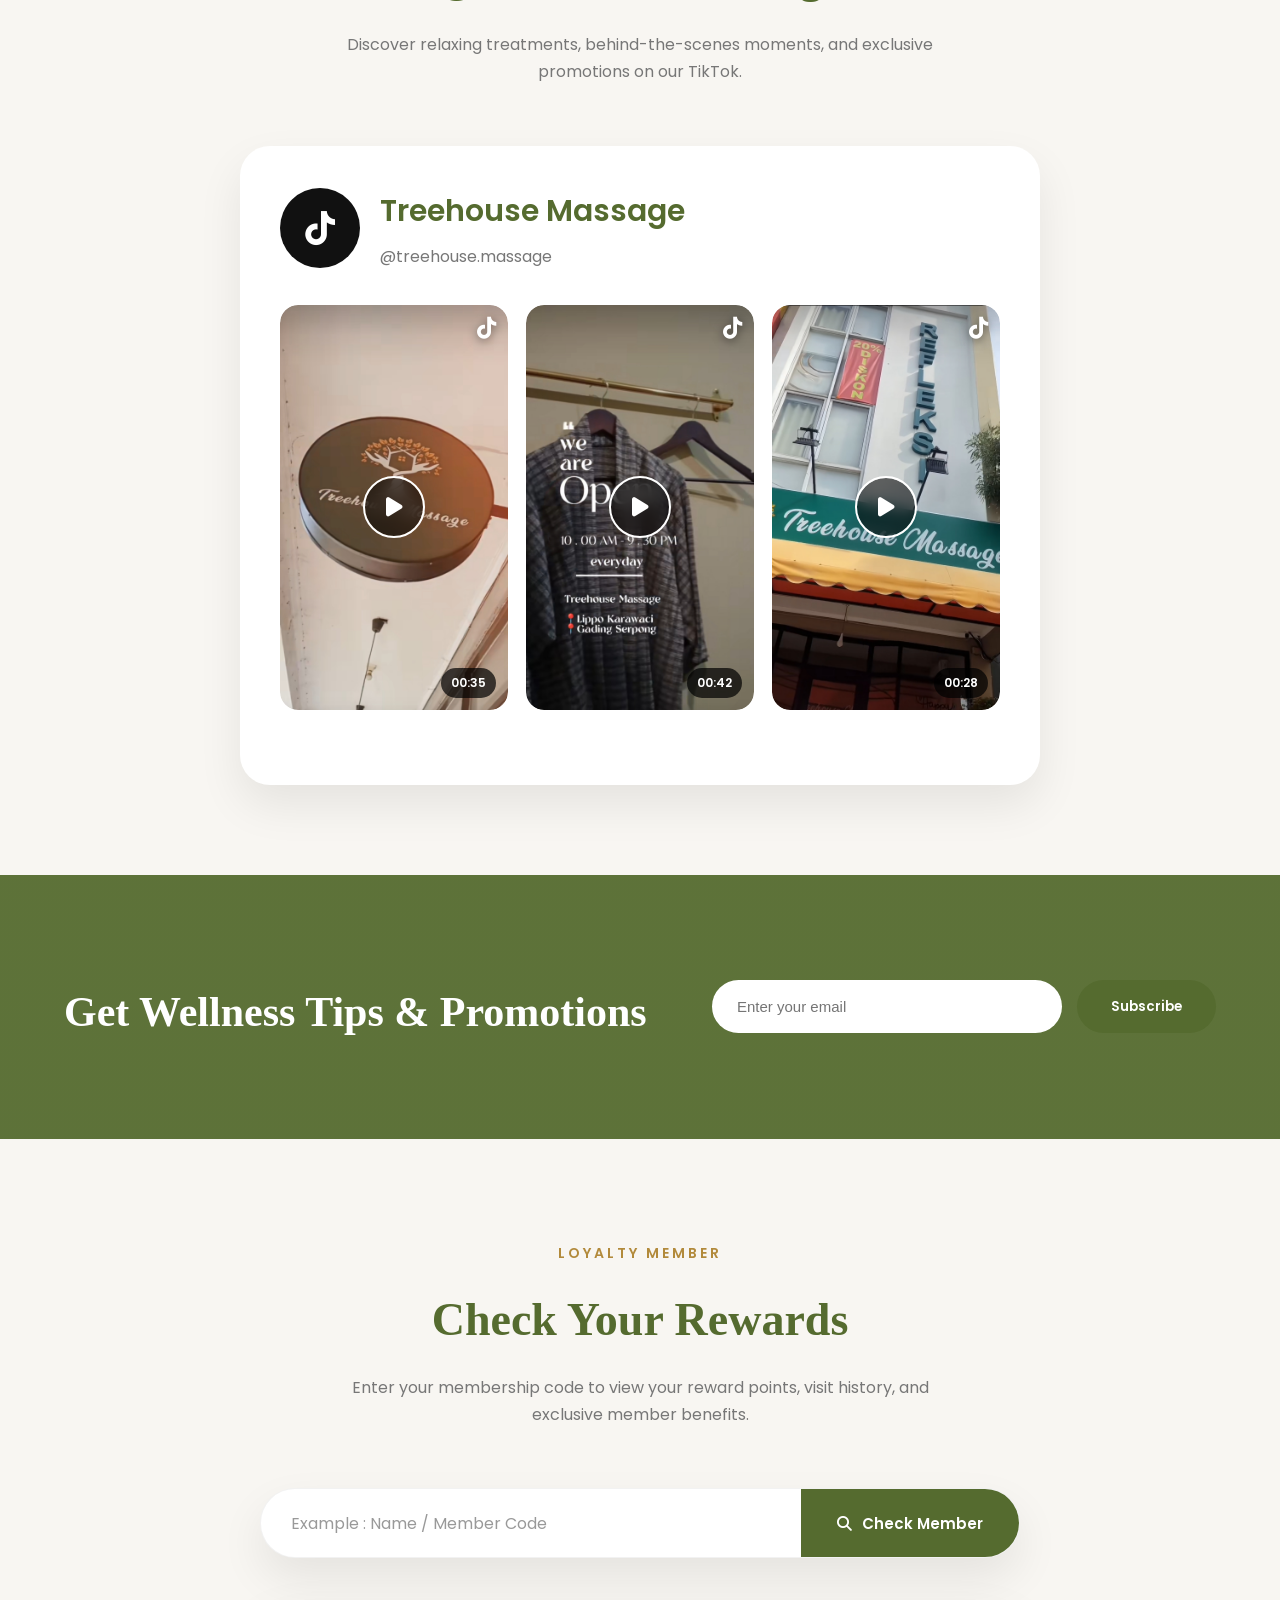
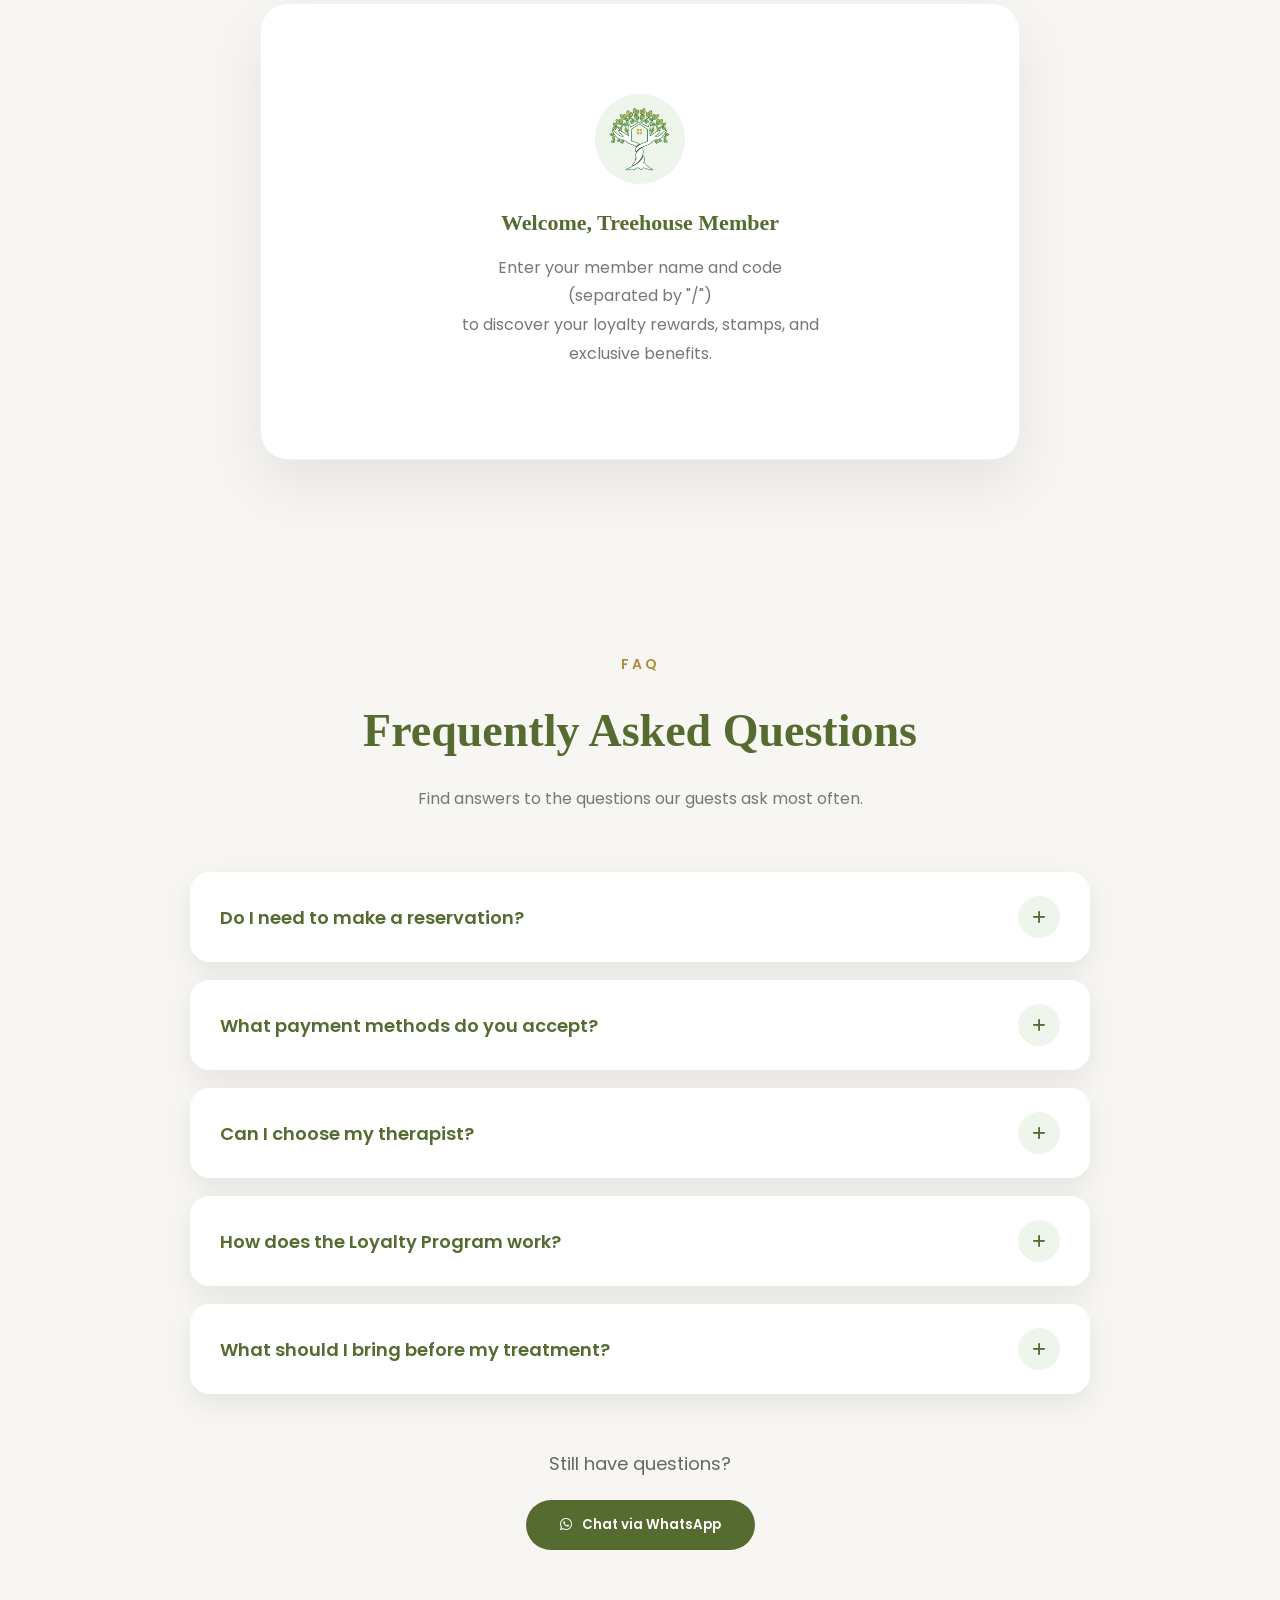
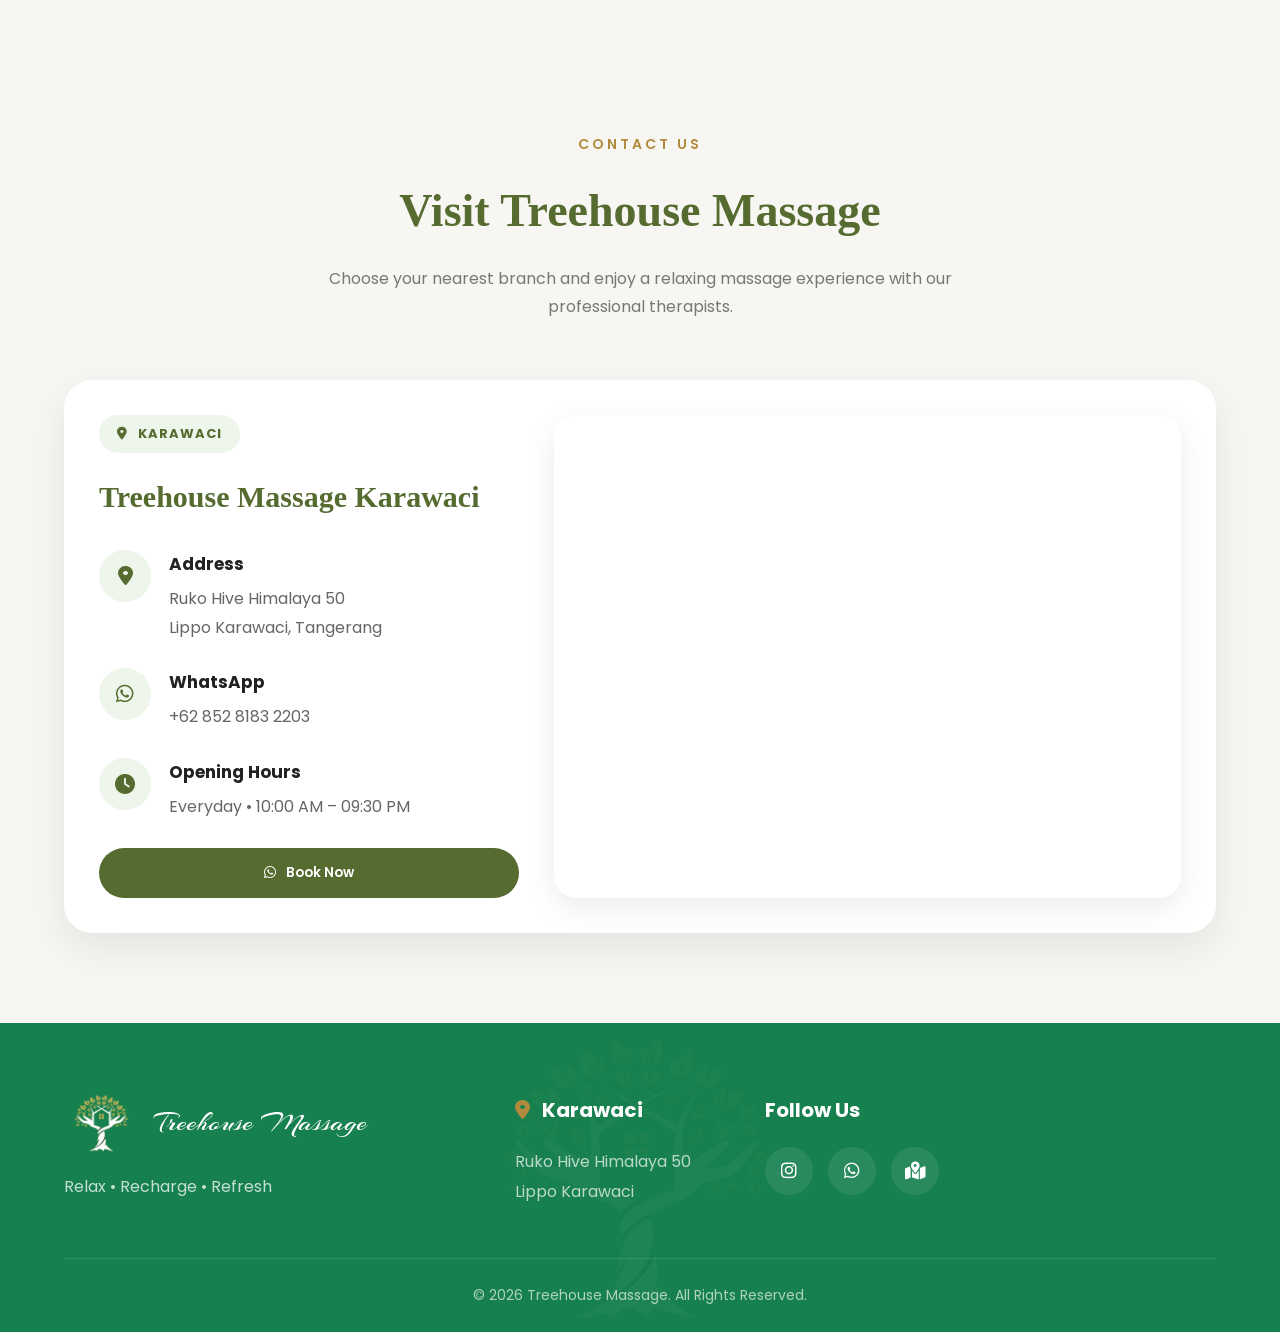
==== commit 2a96cd33: "ghdfj" ====
--- a/index.html
+++ b/index.html
@@ -220,10 +220,7 @@
         Hive himalaya Karawaci
     </div>
 
-    <div class="location-item">
-        <i class="fas fa-map-marker-alt"></i>
-        Glaze 2 Gading Serpong
-    </div>
+    
 
 </div>
 
@@ -531,7 +528,7 @@
 
                         <span class="price">
 
-                            From Rp96K
+                            From Rp108K
 
                         </span>
 
@@ -579,7 +576,7 @@
 
                         <span class="price">
 
-                            From Rp72K
+                            From Rp81K
 
                         </span>
 
@@ -858,11 +855,11 @@
             <div class="promo-box fade-up">
 
                 <span class="promo-badge">
-                    SPECIAL price Glaze
+                    Warm Ginger Tea
                 </span>
 
                 <h2>
-                    20% OFF
+                    
                 </h2>
 
                 <h4>
@@ -1503,89 +1500,7 @@
 
         </div>
 
-        <!-- ==========================
-        BRANCH 2
-        =========================== -->
-
-        <div class="branch-card fade-up">
-
-            <div class="branch-info">
-
-                <span class="branch-label">
-
-                    <i class="fas fa-location-dot"></i>
-
-                    GADING SERPONG
-
-                </span>
-
-                <h3>Treehouse Massage Gading Serpong</h3>
-
-                <div class="branch-item">
-
-                    <i class="fas fa-map-marker-alt"></i>
-
-                    <div>
-
-                        <h4>Address</h4>
-
-                        <p>
-                            Paramount Glaze 2 Blok A15<br>
-                            Gading Serpong, Tangerang
-                        </p>
-
-                    </div>
-
-                </div>
-
-                <div class="branch-item">
-
-                    <i class="fab fa-whatsapp"></i>
-
-                    <div>
-
-                        <h4>WhatsApp</h4>
-
-                        <p>+62 821 1468 5418</p>
-
-                    </div>
-
-                </div>
-
-                <div class="branch-item">
-
-                    <i class="fas fa-clock"></i>
-
-                    <div>
-
-                        <h4>Opening Hours</h4>
-
-                        <p>Everyday • 10:00 AM – 09:30 PM</p>
-
-                    </div>
-
-                </div>
-
-                <button class="btn open-book">
-
-                    <i class="fab fa-whatsapp"></i>
-
-                    Book Now
-
-                </button>
-
-            </div>
-
-            <div class="branch-map">
-
-                <iframe
-                src="https://www.google.com/maps/embed?pb=!1m18!1m12!1m3!1d1983.0775139197654!2d106.61477687098247!3d-6.243290414053946!2m3!1f0!2f0!3f0!3m2!1i1024!2i768!4f13.1!3m3!1m2!1s0x2e69f1b1ceb3bfbf%3A0x12750549d5bd9915!2sTreehouse%20Massage!5e0!3m2!1sid!2sid!4v1783420691470!5m2!1sid!2sid"
-                loading="lazy">
-                </iframe>
-
-            </div>
-
-        </div>
+       
 
     </div>
 
@@ -1648,26 +1563,7 @@
             </div>
 
 
-            <!-- Branch 2 -->
-
-            <div class="footer-branch">
-
-                <h4>
-
-                    <i class="fas fa-location-dot"></i>
-
-                    Gading Serpong
-
-                </h4>
-
-                <p>
-
-                    Paramount Glaze 2 A15<br>
-                    Gading Serpong
-
-                </p>
-
-            </div>
+            
 
 
             <!-- Social -->
@@ -1763,13 +1659,7 @@
             </div>
         </a>
 
-        <a href="https://wa.me/6282114685418" target="_blank">
-            <i class="fab fa-whatsapp"></i>
-            <div>
-                <strong>Gading Serpong</strong>
-            </div>
-        </a>
-
+      
 </div>
 
 <script src="script.js"></script>
